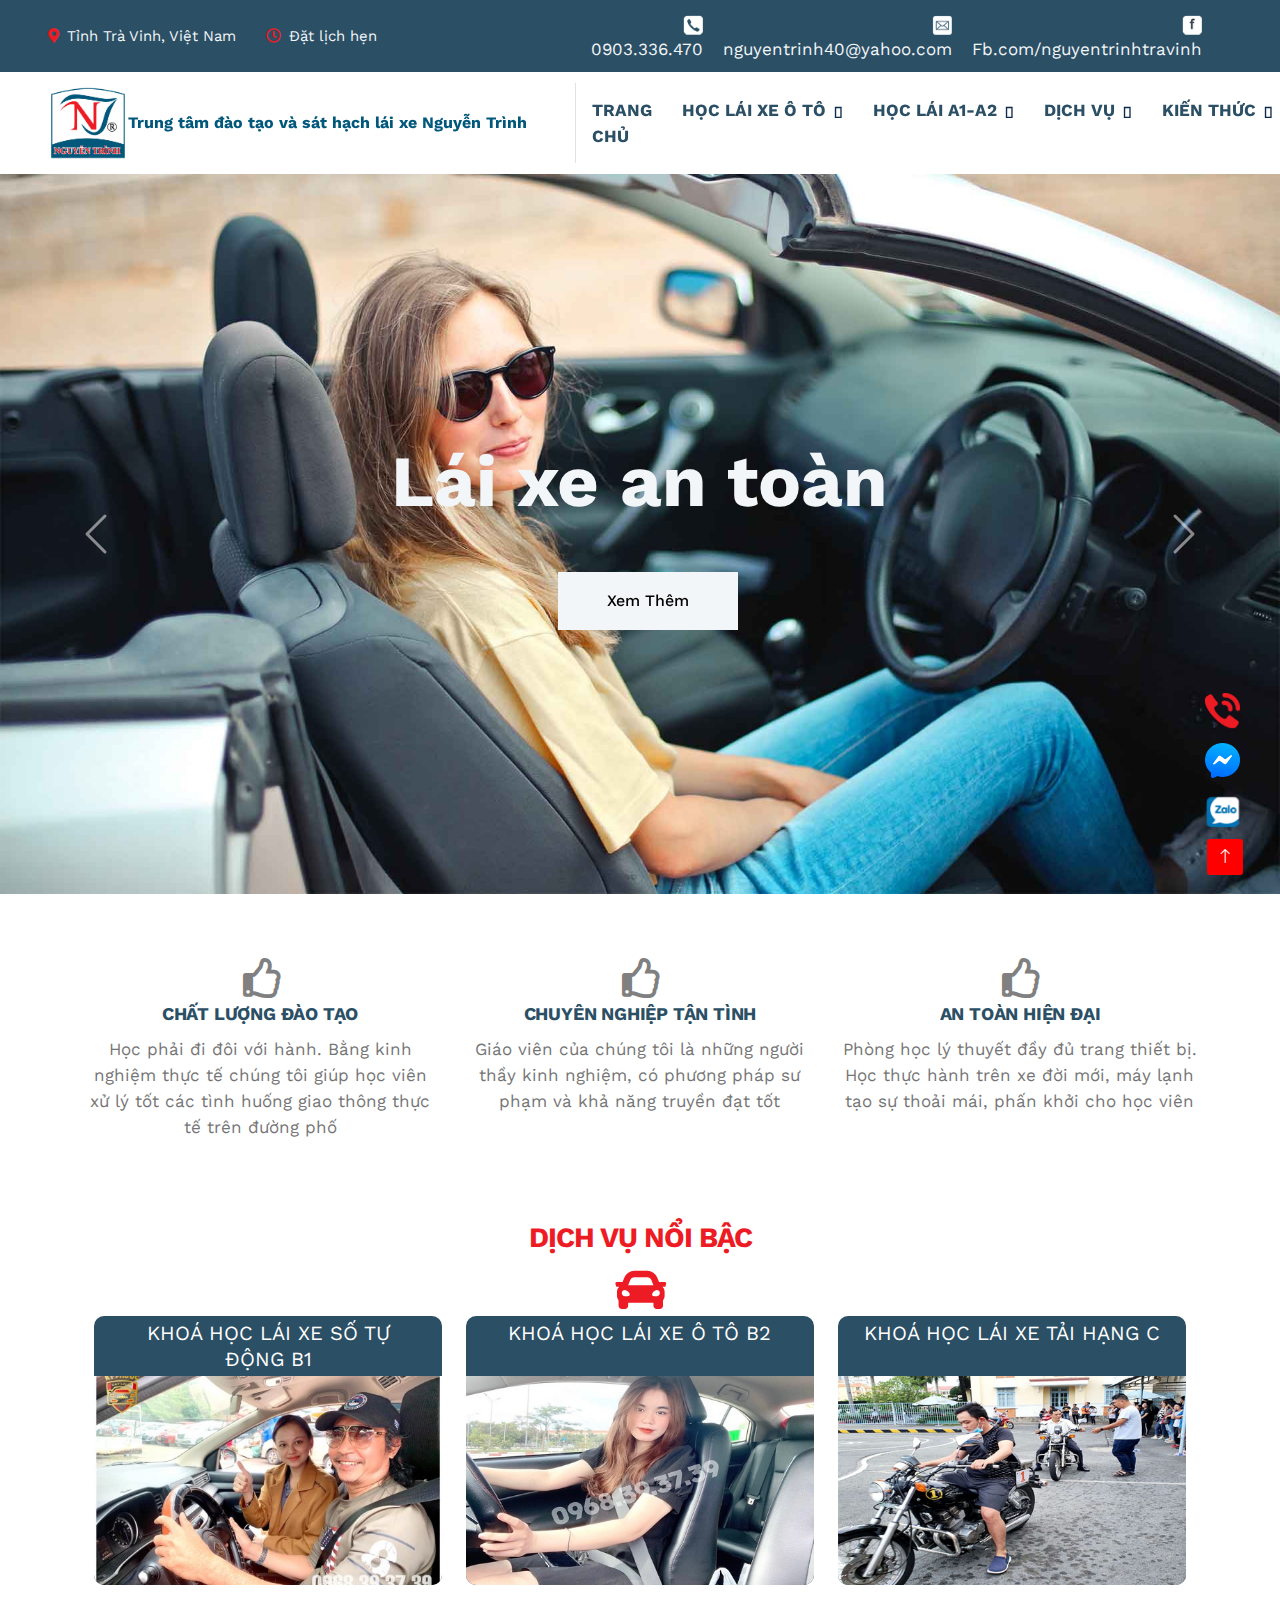
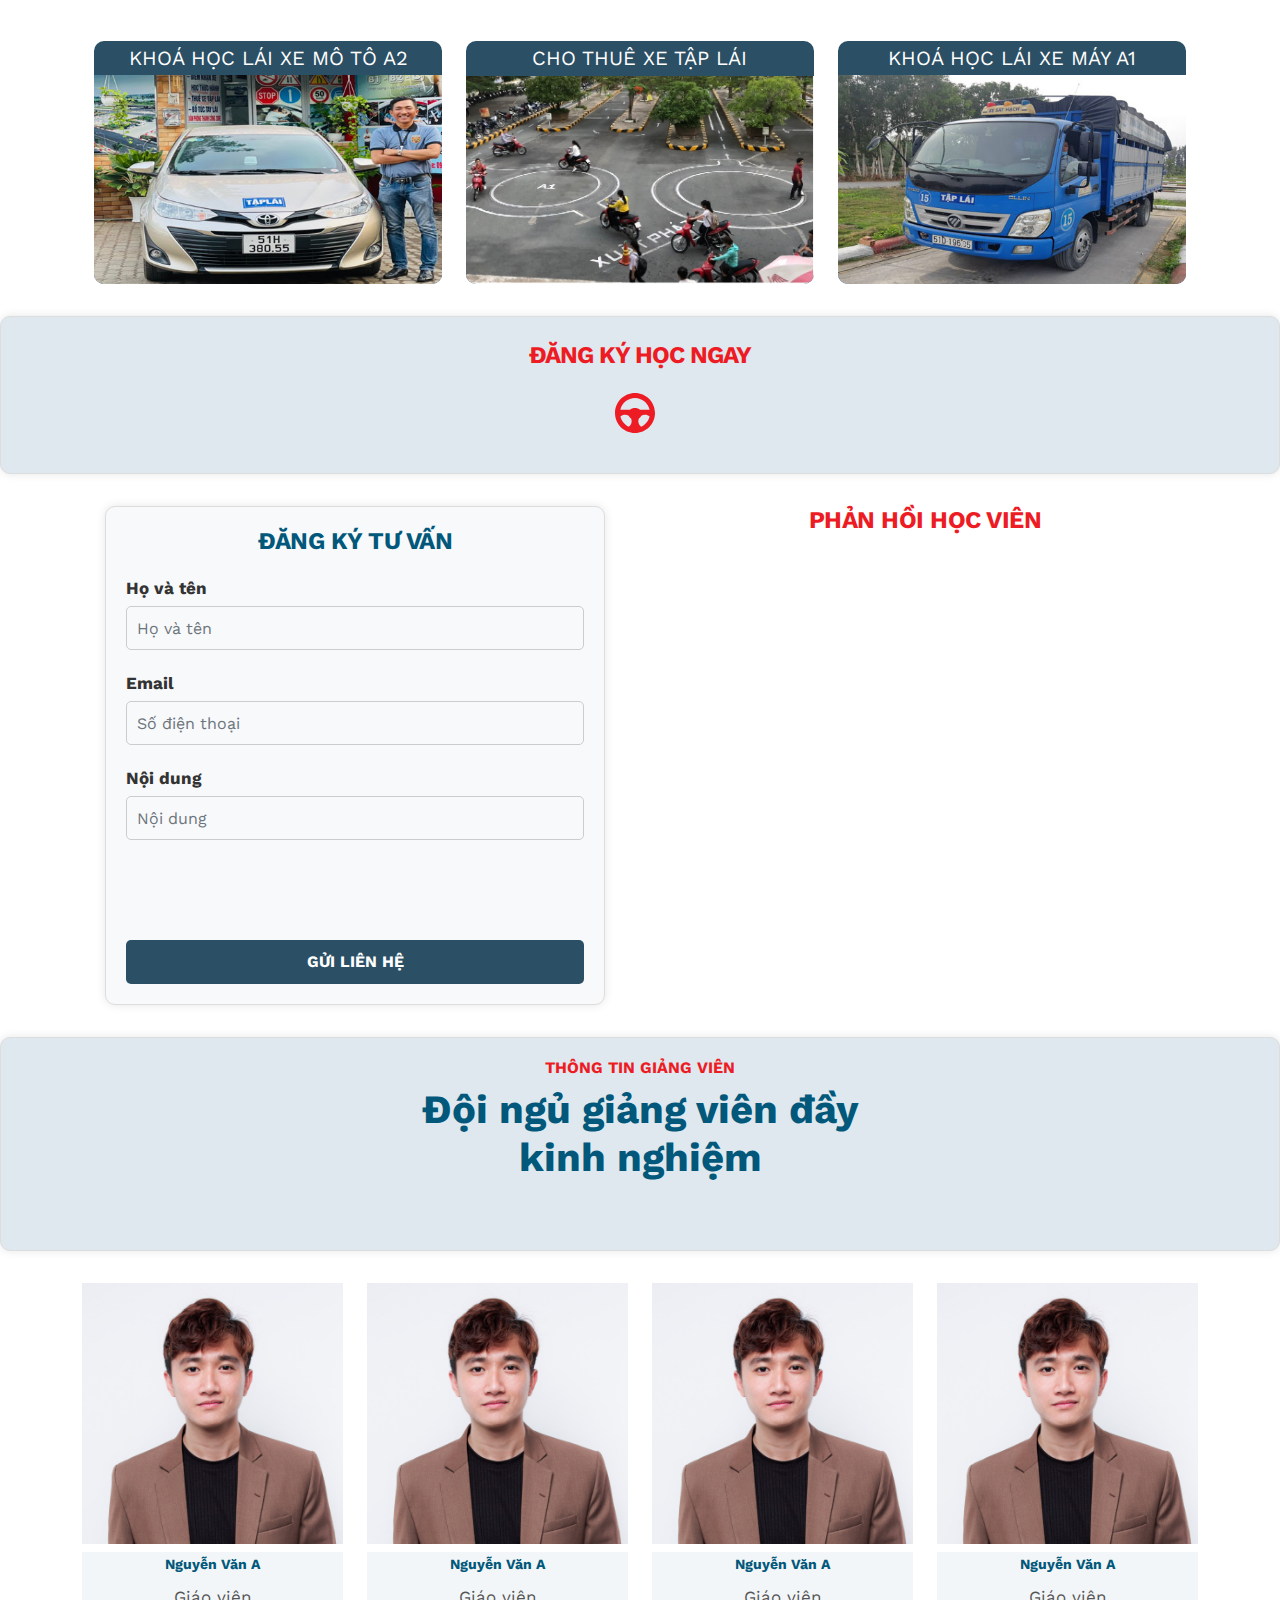
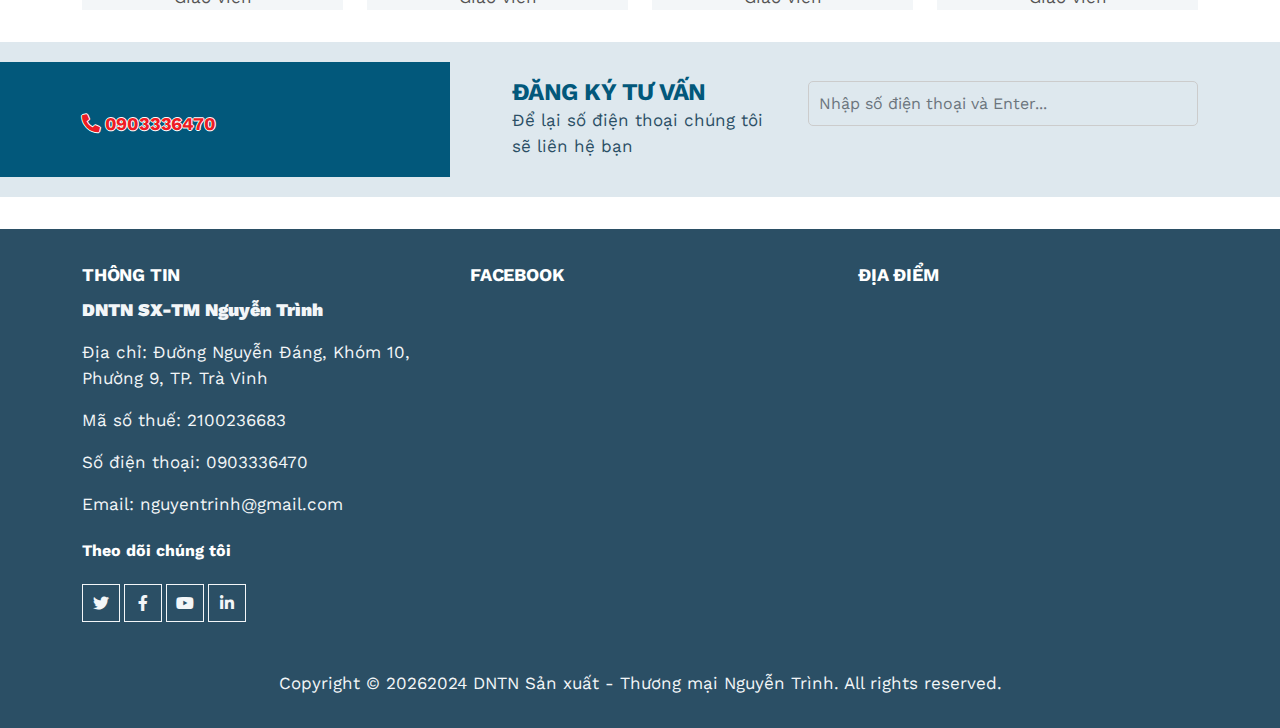
==== index.html @ 65c205af "feat: add kienthuc and thue xe" ====
<!DOCTYPE html>
<html lang="en">

<head>
    <meta charset="utf-8">
    <title>Dạy lái xe - Nguyễn Trình</title>
    <meta content="width=device-width, initial-scale=1.0" name="viewport">
    <meta content="" name="keywords">
    <meta content="" name="description">
    <link rel="preconnect" href="https://fonts.googleapis.com">
    <link rel="preconnect" href="https://fonts.gstatic.com" crossorigin>
    <link href="https://fonts.googleapis.com/css2?family=Work+Sans:wght@400;500;600;700&display=swap" rel="stylesheet">
    <link href="https://cdnjs.cloudflare.com/ajax/libs/font-awesome/5.10.0/css/all.min.css" rel="stylesheet">
    <link href="https://cdn.jsdelivr.net/npm/bootstrap-icons@1.4.1/font/bootstrap-icons.css" rel="stylesheet">
    <link href="lib/animate/animate.min.css" rel="stylesheet">
    <link href="lib/owlcarousel/assets/owl.carousel.min.css" rel="stylesheet">
    <link href="css/bootstrap.min.css" rel="stylesheet">
    <link href="css/style.css" rel="stylesheet">
    <link href="css/custom.css" rel="stylesheet">
    <link href="css/common.css" rel="stylesheet">
    <link href="css/common.scss" rel="stylesheet">
    <link href="css/main.scss" rel="stylesheet">
    <link href="css/theme.css" rel="stylesheet">
    <link href="css/typography.scss" rel="stylesheet">
</head>

<body>

    <div id="spinner"
        class="show bg-white position-fixed translate-middle w-100 vh-100 top-50 start-50 d-flex align-items-center justify-content-center">
        <div class="spinner-grow text-primary" role="status"></div>
    </div>
    <div class="container-fluid bg-dark text-light p-0">
        <div class="row gx-0 d-none d-lg-flex">
            <div class="col-lg-5 px-5 text-start">
                <div class="h-100 d-inline-flex align-items-center me-4">
                    <small class="fa fa-map-marker-alt text-primary me-2"></small>
                    <small>Tỉnh Trà Vinh, Việt Nam</small>
                </div>
                <div class="h-100 d-inline-flex align-items-center">
                    <small class="far fa-clock text-primary me-2"></small>
                    <small>Đặt lịch hẹn</small>
                </div>
            </div>
            <div class="col-lg-7 px-5 text-end">
                <div class="h-100 d-inline-flex align-items-center me-4">
                    <li class="icon-link">
                        <a href="tel:0903336470">
                            <img src="/img/icon/icon-call.png"> 0903.336.470</a>
                    </li>
                    <li class="icon-link">
                        <a href="tel:0903336470">
                            <img src="/img/icon/icon-email.png"> nguyentrinh40@yahoo.com </a>
                    </li>
                    <li class="icon-link">
                        <a href="tel:0903336470">
                            <img src="/img/icon/icon-face.png"> Fb.com/nguyentrinhtravinh</a>
                    </li>
                </div>
            </div>
        </div>
    </div>

    <nav class="navbar navbar-expand-lg bg-white navbar-light sticky-top p-0">
        <a href="index.html" class="navbar-brand d-flex align-items-center border-end px-4 px-lg-5">
            <img src="img/logo_nguyentrinh.png" alt="" style="width: 80px;">
            <h6 class="m-0">Trung tâm đào tạo và sát hạch lái xe Nguyễn Trình</h6>
        </a>

        <button type="button" class="navbar-toggler me-4" data-bs-toggle="collapse" data-bs-target="#navbarCollapse">
            <span class="navbar-toggler-icon"></span>
        </button>
        <div class="collapse navbar-collapse" id="navbarCollapse">
            <div class="navbar-nav ms-auto p-4 p-lg-0">
                <a href="index.html" class="nav-item nav-link active"><strong style="color: #2b4f65">Trang
                        chủ</strong></a>
                <div class="nav-item dropdown">
                    <a href="#" class="nav-link dropdown-toggle" role="button" data-bs-toggle="dropdown"
                        aria-expanded="false"><strong style="color: #2b4f65">Học lái xe ô tô</strong></a>
                    <div class="dropdown-menu bg-light m-0">
                        <a href="page/B1.html" class="dropdown-item"><strong style="color: #2b4f65">Học lái xe số tự động
                                B1</strong></a>
                        <a href="page/B1.html" class="dropdown-item"><strong style="color: #2b4f65">Học lái xe số sàn
                                B2</strong></a>
                        <a href="page/B1.html" class="dropdown-item"><strong style="color: #2b4f65">Học lái xe tải hạng
                                C</strong></a>
                    </div>
                </div>
                <div class="nav-item dropdown">
                    <a href="#" class="nav-link dropdown-toggle" role="button" data-bs-toggle="dropdown"
                        aria-expanded="false"><strong style="color: #2b4f65">Học lái A1-A2</strong></a>
                    <div class="dropdown-menu bg-light m-0">
                        <a href="page/B1.html" class="dropdown-item"><strong style="color: #2b4f65">Học lái xe máy A1</strong></a>
                        <a href="page/B1.html" class="dropdown-item"><strong style="color: #2b4f65">Học lái xe mô tô
                                A2</strong></a>
                    </div>
                </div>
                <div class="nav-item dropdown">
                    <a href="#" class="nav-link dropdown-toggle" role="button" data-bs-toggle="dropdown"
                        aria-expanded="false"><strong style="color: #2b4f65">Dịch vụ</strong></a>
                    <div class="dropdown-menu bg-light m-0">
                        <a href="page/thuexe.html" class="dropdown-item"><strong style="color: #2b4f65">Thuê xe tập lái</strong></a>
                        <a href="page/thuexe.html" class="dropdown-item"><strong style="color: #2b4f65">Bổ túc tay lái thực
                                tiển</strong></a>
                    </div>
                </div>
                <div class="nav-item dropdown">
                    <a href="#" class="nav-link dropdown-toggle" role="button" data-bs-toggle="dropdown"
                        aria-expanded="false"><strong style="color: #2b4f65">Kiến thức</strong></a>
                    <div class="dropdown-menu bg-light m-0">
                        <a href="page/kienthuc.html" class="dropdown-item"><strong style="color: #2b4f65">Kiến thức lái xe
                                máy</strong></a>
                        <a href="page/kienthuc.html" class="dropdown-item"><strong style="color: #2b4f65">Kiến thức lái ô tô</strong></a>
                    </div>
                </div>
                <a href="contact.html" class="nav-item nav-link"><strong style="color: #2b4f65">Liên hệ</strong></a>
            </div>
        </div>
    </nav>


    <div class="container-fluid p-0 wow fadeIn" data-wow-delay="0.1s">
        <div id="header-carousel" class="carousel slide" data-bs-ride="carousel">
            <div class="carousel-inner">
                <div class="carousel-item active">
                    <img class="w-100" src="img/carousel-1.jpg" alt="Image">
                    <div class="carousel-caption">
                        <div class="container">
                            <div class="row justify-content-center">
                                <div class="col-lg-7">
                                    <h1 class="display-2 text-light mb-5 animated slideInDown">Lái xe an toàn</h1>

                                    <a href="" class="btn btn-light py-sm-3 px-sm-5 ms-3">Xem Thêm</a>
                                </div>
                            </div>
                        </div>
                    </div>
                </div>
                <div class="carousel-item">
                    <img class="w-100" src="img/carousel-2.jpg" alt="Image">
                    <div class="carousel-caption">
                        <div class="container">
                            <div class="row justify-content-center">
                                <div class="col-lg-7">
                                    <h1 class="display-2 text-light mb-5 animated slideInDown">Tự tin học lái
                                    </h1>

                                    <a href="" class="btn btn-light py-sm-3 px-sm-5 ms-3">Xem Thêm</a>
                                </div>
                            </div>
                        </div>
                    </div>
                </div>
            </div>
            <button class="carousel-control-prev" type="button" data-bs-target="#header-carousel" data-bs-slide="prev">
                <span class="carousel-control-prev-icon" aria-hidden="true"></span>
                <span class="visually-hidden">Lùi</span>
            </button>
            <button class="carousel-control-next" type="button" data-bs-target="#header-carousel" data-bs-slide="next">
                <span class="carousel-control-next-icon" aria-hidden="true"></span>
                <span class="visually-hidden">Tiến</span>
            </button>
        </div>
    </div>

    <!-- Thông điệp -->
    <div class="container-xxl my-6 py-6 pb-0">
        <div class="container-xxl">
            <div class="container">
                <div class="row g-4 justify-content-center">
                    <div class="col-lg-4 col-md-6 wow fadeInUp" data-wow-delay="0.1s">
                        <div class="d-flex flex-column bg-white border-0 overflow-hidden h-100">
                            <div class="text-center p-4 pt-0">
                                <i aria-hidden="true" class="far fa-thumbs-up thumbs-up-icon"></i>
                                <h4 class="text-dark">CHẤT LƯỢNG ĐÀO TẠO </h4>
                                <p class="text-secondary">Học phải đi đôi với hành. Bằng kinh nghiệm thực tế chúng tôi
                                    giúp học viên xử lý tốt các tình huống giao thông thực tế trên đường phố</p>
                            </div>
                        </div>
                    </div>
                    <div class="col-lg-4 col-md-6 wow fadeInUp" data-wow-delay="0.3s">
                        <div class="d-flex flex-column bg-white border-0 overflow-hidden h-100">
                            <div class="text-center p-4 pt-0">
                                <i aria-hidden="true" class="far fa-thumbs-up thumbs-up-icon"></i>
                                <h4 class="text-dark">CHUYÊN NGHIỆP TẬN TÌNH </h4>
                                <p class="text-secondary">Giáo viên của chúng tôi là những người thầy kinh nghiệm, có
                                    phương pháp sư phạm và khả năng truyền đạt tốt</p>
                            </div>
                        </div>
                    </div>
                    <div class="col-lg-4 col-md-6 wow fadeInUp" data-wow-delay="0.5s">
                        <div class="d-flex flex-column bg-white border-0 overflow-hidden h-100">
                            <div class="text-center p-4 pt-0">
                                <i aria-hidden="true" class="far fa-thumbs-up thumbs-up-icon"></i>
                                <h4 class="text-dark">AN TOÀN HIỆN ĐẠI </h4>
                                <p class="text-secondary">Phòng học lý thuyết đầy đủ trang thiết bị. Học thực hành trên
                                    xe đời mới, máy lạnh tạo sự thoải mái, phấn khởi cho học viên</p>
                            </div>
                        </div>
                    </div>
                </div>
            </div>
        </div>
    </div>
    <!-- Courses Start -->
    <div class="container-xxl my-6 py-6 pb-0">
        <div class="container-xl">
            <div class="container">
                <div class="text-center mx-auto mb-4 wow fadeInUp" data-wow-delay="0.1s" style="max-width: 500px;">
                    <h2 class="text-primary text-uppercase mb-4">Dịch Vụ Nổi Bậc</h2>
                    <i class="fas fa-car fa-3x" style="color:#ed1c24;"></i>
                </div>

                <div class="row g-4 justify-content-center">
                    <div class="col-lg-4 col-md-6 wow fadeInUp" data-wow-delay="0.1s">
                        <div class="courses-item d-flex flex-column bg-white overflow-hidden h-100">
                            <div class="text-center p-4 pt-0">
                                <div class="d-inline-block  text-white fs-5 py-1 px-4 mb-4">KHOÁ HỌC LÁI XE SỐ
                                    TỰ
                                    ĐỘNG
                                    B1
                                </div>
                            </div>
                            <div class="position-relative mt-auto">
                                <img class="img-fluid" src="img/about-1.jpg" alt="">
                                <div class="courses-overlay">
                                    <a class="btn btn-outline-primary border-2" href="page/B1.html">Xem thêm</a>
                                </div>
                            </div>
                        </div>
                    </div>
                    <div class="col-lg-4 col-md-6 wow fadeInUp" data-wow-delay="0.3s">
                        <div class="courses-item d-flex flex-column bg-white overflow-hidden h-100">
                            <div class="text-center p-4 pt-0">
                                <div class="d-inline-block  text-white fs-5 py-1 px-4 mb-4">KHOÁ HỌC LÁI XE Ô TÔ
                                    B2
                                </div>
                            </div>
                            <div class="position-relative mt-auto">
                                <img class="img-fluid" src="img/about-4.jpg" alt="">
                                <div class="courses-overlay">
                                    <a class="btn btn-outline-primary border-2" href="page/B1.html">Xem thêm</a>
                                </div>
                            </div>
                        </div>
                    </div>
                    <div class="col-lg-4 col-md-6 wow fadeInUp" data-wow-delay="0.5s">
                        <div class="courses-item d-flex flex-column bg-white overflow-hidden h-100">
                            <div class="text-center p-4 pt-0">
                                <div class="d-inline-block  text-white fs-5 py-1 px-4 mb-4">KHOÁ HỌC LÁI XE TẢI
                                    HẠNG
                                    C
                                </div>
                            </div>
                            <div class="position-relative mt-auto">
                                <img class="img-fluid" src="img/about-6.jpg" alt="">
                                <div class="courses-overlay">
                                    <a class="btn btn-outline-primary border-2" href="page/B1.html">Xem thêm</a>
                                </div>
                            </div>
                        </div>
                    </div>
                    <div class="col-lg-4 col-md-6 wow fadeInUp" data-wow-delay="0.5s">
                        <div class="courses-item d-flex flex-column bg-white overflow-hidden h-100">
                            <div class="text-center p-4 pt-0">
                                <div class="d-inline-block  text-white fs-5 py-1 px-4 mb-4">KHOÁ HỌC LÁI XE MÔ
                                    TÔ A2
                                </div>
                            </div>
                            <div class="position-relative mt-auto">
                                <img class="img-fluid" src="img/about-7.jpg" alt="">
                                <div class="courses-overlay">
                                    <a class="btn btn-outline-primary border-2" href="page/B1.html">Xem thêm</a>
                                </div>
                            </div>
                        </div>
                    </div>
                    <div class="col-lg-4 col-md-6 wow fadeInUp" data-wow-delay="0.5s">
                        <div class="courses-item d-flex flex-column bg-white overflow-hidden h-100">
                            <div class="text-center p-4 pt-0">
                                <div class="d-inline-block  text-white fs-5 py-1 px-4 mb-4">CHO THUÊ XE TẬP LÁI
                                </div>
                            </div>
                            <div class="position-relative mt-auto">
                                <img class="img-fluid" src="img/about-8.jpg" alt="">
                                <div class="courses-overlay">
                                    <a class="btn btn-outline-primary border-2" href="page/B1.html">Xem thêm</a>
                                </div>
                            </div>
                        </div>
                    </div>
                    <div class="col-lg-4 col-md-6 wow fadeInUp" data-wow-delay="0.5s">
                        <div class="courses-item d-flex flex-column bg-white overflow-hidden h-100">
                            <div class="text-center p-4 pt-0">
                                <div class="d-inline-block  text-white fs-5 py-1 px-4 mb-4">KHOÁ HỌC LÁI XE MÁY
                                    A1
                                </div>
                            </div>
                            <div class="position-relative mt-auto">
                                <img class="img-fluid" src="img/about-5.jpg" alt="">
                                <div class="courses-overlay">
                                    <a class="btn btn-outline-primary border-2" href="page/B1.html">Xem thêm</a>
                                </div>
                            </div>
                        </div>
                    </div>
                </div>
            </div>
        </div>
    </div>
    <!-- Courses End -->



    <div class="elementor-column-wrap elementor-element-populated">
        <div class="elementor-widget-wrap">
            <div class="elementor-element elementor-element-f3cfecc elementor-widget elementor-widget-spacer"
                data-id="f3cfecc" data-element_type="widget" data-widget_type="spacer.default">
                <div class="elementor-widget-container">
                    <div class="elementor-spacer">
                        <div class="elementor-spacer-inner"></div>
                    </div>
                </div>
            </div>
            <div class="elementor-element elementor-element-42c0ca7 elementor-widget elementor-widget-heading"
                data-id="42c0ca7" data-element_type="widget" data-widget_type="heading.default">
                <div class="elementor-widget-container">
                    <h2 class="elementor-heading-title elementor-size-default">Đăng ký học ngay</h2>
                </div>
            </div>
            <div class="elementor-element elementor-element-fd1212c elementor-widget-divider--view-line_icon elementor-widget-divider--separator-type-pattern elementor-view-default elementor-widget-divider--element-align-center elementor-widget elementor-widget-divider"
                data-id="fd1212c" data-element_type="widget" data-widget_type="divider.default">
                <div class="elementor-widget-container">
                    <div class="elementor-divider"
                        style="--divider-pattern-url: url(&quot;data:image/svg+xml,%3Csvg xmlns='http://www.w3.org/2000/svg' preserveAspectRatio='none' overflow='visible' height='100%' viewBox='0 0 24 24' fill='none' stroke='black' stroke-width='1' stroke-linecap='square' stroke-miterlimit='10'%3E%3Cpolyline points='0,18 12,6 24,18 '/%3E%3C/svg%3E&quot;);">
                        <span class="elementor-divider-separator">
                            <div class="elementor-icon elementor-divider__element">
                                <!--?xml version="1.0" encoding="iso-8859-1"?-->
                                <!-- Generator: Adobe Illustrator 19.0.0, SVG Export Plug-In . SVG Version: 6.00 Build 0)  -->
                                <svg version="1.1" id="Capa_1" xmlns="http://www.w3.org/2000/svg"
                                    xmlns:xlink="http://www.w3.org/1999/xlink" x="0px" y="0px" viewBox="0 0 512 512"
                                    style="enable-background:new 0 0 512 512;" xml:space="preserve">
                                    <g>
                                        <g>
                                            <path d="M256,0C114.844,0,0,114.844,0,256s114.844,256,256,256s256-114.844,256-256S397.156,0,256,0z M178.052,431.521
c-54.656-24.271-94.781-72.406-108.729-130.427c28.427-27.323,74.073-31,106.313-9.24c5.708,13.969,16.156,26.219,29.865,35.031
c5.198,11.219,7.833,23.24,7.833,35.781C213.333,390.073,200.24,415.427,178.052,431.521z M191.26,213.323l-122.677,0.01
C87.875,126.896,166.323,63.177,256,63.177c88.885,0,167.198,63.74,187.115,150.198H320.792C305.052,199.74,281.729,192,256,192
C230.292,192,207,199.719,191.26,213.323z M333.948,431.521c-22.188-16.094-35.281-41.448-35.281-68.854
c0-12.552,2.635-24.583,7.854-35.792c13.688-8.813,24.125-21.063,29.833-35.01c32.188-21.76,77.865-18.104,106.323,9.229
C428.729,359.115,388.604,407.25,333.948,431.521z"></path>
                                        </g>
                                    </g>
                                    <g>
                                    </g>
                                    <g>
                                    </g>
                                    <g>
                                    </g>
                                    <g>
                                    </g>
                                    <g>
                                    </g>
                                    <g>
                                    </g>
                                    <g>
                                    </g>
                                    <g>
                                    </g>
                                    <g>
                                    </g>
                                    <g>
                                    </g>
                                    <g>
                                    </g>
                                    <g>
                                    </g>
                                    <g>
                                    </g>
                                    <g>
                                    </g>
                                    <g>
                                    </g>
                                </svg>
                            </div>
                        </span>
                    </div>
                </div>
            </div>
            <div class="elementor-element elementor-element-7836b3f elementor-widget elementor-widget-spacer"
                data-id="7836b3f" data-element_type="widget" data-widget_type="spacer.default">
                <div class="elementor-widget-container">
                    <div class="elementor-spacer">
                        <div class="elementor-spacer-inner"></div>
                    </div>
                </div>
            </div>
        </div>
    </div>

    <!-- Form liên hệ -->
    <div class="container-xxl py-6">
        <div class="container">
            <div class="row">
                <div class="col-md-6">
                    <div class="contact-form-box">
                        <h3 style="text-align: center;">ĐĂNG KÝ TƯ VẤN</h3>
                        <form id="contact-form" action="" method="post" role="form">
                            <div class="error-container"></div>
                            <label for="email">Họ và tên</label>
                            <div class="form-group">
                                <input class="form-control" name="name" id="name" placeholder="Họ và tên" type="text"
                                    required="">
                            </div>
                            <label for="email">Email</label>
                            <div class="form-group">
                                <input class="form-control" name="phone" id="phone" placeholder="Số điện thoại"
                                    type="tel" required="">
                            </div>

                            <div class="form-group">
                                <label for="email">Nội dung</label>
                                <input class="form-control" name="" id="" placeholder="Nội dung" type="text">
                            </div>

                            <!-- Thêm checkbox I'm not a robot -->
                            <div class="form-group form-check">
                                <div id="cf7sr-65f84270ccaee" class="cf7sr-g-recaptcha"
                                    data-sitekey="6LffHkkfAAAAAI8cHw5lbLhcw3ZLnFEaIpbSMJic">
                                    <div style="width: 304px; height: 78px;">
                                        <div><iframe title="reCAPTCHA" width="304" height="78" role="presentation"
                                                name="a-9m6kiqtqlu0p" frameborder="0" scrolling="no"
                                                sandbox="allow-forms allow-popups allow-same-origin allow-scripts allow-top-navigation allow-modals allow-popups-to-escape-sandbox allow-storage-access-by-user-activation"
                                                src="https://www.google.com/recaptcha/api2/anchor?ar=1&amp;k=6LffHkkfAAAAAI8cHw5lbLhcw3ZLnFEaIpbSMJic&amp;co=aHR0cHM6Ly90cnVvbmdkYXlsYWl4ZS52bjo0NDM.&amp;hl=en&amp;v=YurWEBlMIwR4EqFPncmQTkxQ&amp;size=normal&amp;cb=n072qdwiqsn2"></iframe>
                                        </div><textarea id="g-recaptcha-response" name="g-recaptcha-response"
                                            class="g-recaptcha-response"
                                            style="width: 250px; height: 40px; border: 1px solid rgb(193, 193, 193); margin: 10px 25px; padding: 0px; resize: none; display: none;"></textarea>
                                    </div><iframe style="display: none;"></iframe>
                                </div>
                            </div>

                            <!-- Button liên hệ nằm ở giữa -->
                            <div class="text-center">
                                <button class="btn btn-primary solid blank" type="submit">Gửi liên hệ</button>
                            </div>
                        </form>
                    </div>
                </div>
                <div class="col-md-6">
                    <div class="text-center mx-auto mb-5 wow fadeInUp" data-wow-delay="0.1s" style="max-width: 500px;">
                        <h3 class="text-primary text-uppercase mb-2">PHẢN HỒI HỌC VIÊN</h3>
                    </div>
                </div>
            </div>
        </div>
    </div>
    <!--End Form liên hệ -->
    <!-- Features Start -->
    <!-- <div class="container-xxl py-6">
        <div class="container">
            <div class="row g-5">
                <div class="col-lg-6 wow fadeInUp" data-wow-delay="0.1s">
                    <h1 class="display-6 mb-4">Cơ Sở Đào Tạo Lái Xe Tốt Nhất Tại Trà Vinh</h1>
                    <p class="mb-5">Chúng tôi tự hào là cở sở dạy lái xe tốt nhất tại Trà Vinh. Học viên là sự
                        ưu
                        tiên
                        hàng đầu của chúng tôi.
                    <div class="row gy-5 gx-4">
                        <div class="col-sm-6 wow fadeIn" data-wow-delay="0.1s">
                            <div class="d-flex align-items-center mb-3">
                                <div class="flex-shrink-0 btn-square bg-primary me-3">
                                    <i class="fa fa-check text-white"></i>
                                </div>
                                <h5 class="mb-0">Cấp phép đầy đủ</h5>
                            </div>
                            <span>Chúng tôi tự hào là cở sở dạy lái xe tốt nhất tại Trà Vinh.</span>
                        </div>
                        <div class="col-sm-6 wow fadeIn" data-wow-delay="0.2s">
                            <div class="d-flex align-items-center mb-3">
                                <div class="flex-shrink-0 btn-square bg-primary me-3">
                                    <i class="fa fa-check text-white"></i>
                                </div>
                                <h5 class="mb-0">Đào tạo chuyên nghiệp</h5>
                            </div>
                            <span>Chúng tôi tự hào là cở sở dạy lái xe tốt nhất tại Trà Vinh.</span>
                        </div>
                        <div class="col-sm-6 wow fadeIn" data-wow-delay="0.3s">
                            <div class="d-flex align-items-center mb-3">
                                <div class="flex-shrink-0 btn-square bg-primary me-3">
                                    <i class="fa fa-check text-white"></i>
                                </div>
                                <h5 class="mb-0">Học phí phải chăng</h5>
                            </div>
                            <span>Chúng tôi tự hào là cở sở dạy lái xe tốt nhất tại Trà Vinh.</span>
                        </div>
                        <div class="col-sm-6 wow fadeIn" data-wow-delay="0.4s">
                            <div class="d-flex align-items-center mb-3">
                                <div class="flex-shrink-0 btn-square bg-primary me-3">
                                    <i class="fa fa-check text-white"></i>
                                </div>
                                <h5 class="mb-0">Giảng viên tốt nhất</h5>
                            </div>
                            <span>Chúng tôi tự hào là cở sở dạy lái xe tốt nhất tại Trà Vinh.</span>
                        </div>
                    </div>
                </div>
                <div class="col-lg-6 wow fadeInUp" data-wow-delay="0.5s">
                    <div class="position-relative overflow-hidden pe-5 pt-5 h-100" style="min-height: 400px;">
                        <img class="position-absolute w-100 h-100" src="img/about-3.jpg" alt=""
                            style="object-fit: cover;">
                        <img class="position-absolute top-0 end-0 bg-white ps-3 pb-3" src="img/about-2.jpg" alt=""
                            style="width: 200px; height: 200px">
                    </div>
                </div>
            </div>
        </div>
    </div> -->
    <!-- Features End -->

    <div class="elementor-column-wrap elementor-element-populated">
        <div class="elementor-widget-wrap">
            <div class="elementor-element elementor-element-f3cfecc elementor-widget elementor-widget-spacer"
                data-id="f3cfecc" data-element_type="widget" data-widget_type="spacer.default">
                <div class="elementor-widget-container">
                    <div class="elementor-spacer">
                        <div class="elementor-spacer-inner"></div>
                    </div>
                </div>
            </div>
            <div class="elementor-element elementor-element-42c0ca7 elementor-widget elementor-widget-heading"
                data-id="42c0ca7" data-element_type="widget" data-widget_type="heading.default">
                <div class="text-center mx-auto mb-5 wow fadeInUp" data-wow-delay="0.1s" style="max-width: 500px;">
                    <h6 class="text-primary text-uppercase mb-2">Thông tin giảng viên</h6>
                    <h1 class="display-6 mb-4">Đội ngủ giảng viên đầy kinh nghiệm</h1>
                </div>
            </div>
        </div>
    </div>

    <!-- Team Start -->
    <div class="container-xxl py-6">
        <div class="container">
            <div class="row g-0 team-items">
                <div class="col-lg-3 col-md-6 wow fadeInUp" data-wow-delay="0.1s">
                    <div class="team-item position-relative">
                        <div class="position-relative">
                            <img class="img-fluid" src="img/avartar1.jpg" alt="">
                            <div class="team-social text-center">
                                <a class="btn btn-square btn-outline-primary border-2 m-1" href=""><i
                                        class="fab fa-facebook-f"></i></a>
                                <a class="btn btn-square btn-outline-primary border-2 m-1" href=""><i
                                        class="fab fa-twitter"></i></a>
                                <a class="btn btn-square btn-outline-primary border-2 m-1" href=""><i
                                        class="fab fa-instagram"></i></a>
                            </div>
                        </div>
                        <div class="bg-light text-center p-4">
                            <h5 class="mt-2">Nguyễn Văn A</h5>
                            <span>Giáo viên</span>
                        </div>
                    </div>
                </div>
                <div class="col-lg-3 col-md-6 wow fadeInUp" data-wow-delay="0.3s">
                    <div class="team-item position-relative">
                        <div class="position-relative">
                            <img class="img-fluid" src="img/avartar1.jpg" alt="">
                            <div class="team-social text-center">
                                <a class="btn btn-square btn-outline-primary border-2 m-1" href=""><i
                                        class="fab fa-facebook-f"></i></a>
                                <a class="btn btn-square btn-outline-primary border-2 m-1" href=""><i
                                        class="fab fa-twitter"></i></a>
                                <a class="btn btn-square btn-outline-primary border-2 m-1" href=""><i
                                        class="fab fa-instagram"></i></a>
                            </div>
                        </div>
                        <div class="bg-light text-center p-4">
                            <h5 class="mt-2">Nguyễn Văn A</h5>
                            <span>Giáo viên</span>
                        </div>
                    </div>
                </div>
                <div class="col-lg-3 col-md-6 wow fadeInUp" data-wow-delay="0.5s">
                    <div class="team-item position-relative">
                        <div class="position-relative">
                            <img class="img-fluid" src="img/avartar1.jpg" alt="">
                            <div class="team-social text-center">
                                <a class="btn btn-square btn-outline-primary border-2 m-1" href=""><i
                                        class="fab fa-facebook-f"></i></a>
                                <a class="btn btn-square btn-outline-primary border-2 m-1" href=""><i
                                        class="fab fa-twitter"></i></a>
                                <a class="btn btn-square btn-outline-primary border-2 m-1" href=""><i
                                        class="fab fa-instagram"></i></a>
                            </div>
                        </div>
                        <div class="bg-light text-center p-4">
                            <h5 class="mt-2">Nguyễn Văn A</h5>
                            <span>Giáo viên</span>
                        </div>
                    </div>
                </div>
                <div class="col-lg-3 col-md-6 wow fadeInUp" data-wow-delay="0.7s">
                    <div class="team-item position-relative">
                        <div class="position-relative">
                            <img class="img-fluid" src="img/avartar1.jpg" alt="">
                            <div class="team-social text-center">
                                <a class="btn btn-square btn-outline-primary border-2 m-1" href=""><i
                                        class="fab fa-facebook-f"></i></a>
                                <a class="btn btn-square btn-outline-primary border-2 m-1" href=""><i
                                        class="fab fa-twitter"></i></a>
                                <a class="btn btn-square btn-outline-primary border-2 m-1" href=""><i
                                        class="fab fa-instagram"></i></a>
                            </div>
                        </div>
                        <div class="bg-light text-center p-4">
                            <h5 class="mt-2">Nguyễn Văn A</h5>
                            <span>Giáo viên</span>
                        </div>
                    </div>
                </div>

            </div>

        </div>

    </div>
    <div class="subscribe-wrapper" style="background-color: #dee8ee; padding: 20px 0;">
        <div class="subscribe no-padding">
            <div class="container">
                <div class="row">
                    <div class="col-lg-4">
                        <div class="subscribe-call-to-action">
                            <h3>GỌI NGAY</h3>
                            <h4><i class="fas fa-phone-alt"></i> <a href="tel:0903336470">0903336470</a></h4>
                        </div>
                    </div>
                    <div class="col-lg-8">
                        <div class="ts-newsletter row align-items-center">
                            <div class="col-md-5 newsletter-introtext">
                                <h3 class="text-red mb-0">ĐĂNG KÝ TƯ VẤN</h3>
                                <p class="text-dark">Để lại số điện thoại chúng tôi sẽ liên hệ bạn</p>
                            </div>

                            <div class="col-md-7 newsletter-form">
                                <form action="" method="post">
                                    <div class="form-group">
                                        <input type="text" name="phone" id="newsletter-phone"
                                            class="form-control form-control-lg"
                                            placeholder="Nhập số điện thoại và Enter..." autocomplete="off">
                                    </div><br>
                                </form>
                            </div>
                        </div>
                    </div>
                </div>
            </div>
        </div>
    </div>

    <!-- Team End -->
    <!-- Footer Start -->
    <div class="container-fluid bg-dark text-light footer my-6 mb-0 py-6 wow fadeIn" data-wow-delay="0.1s">
        <div class="container">
            <div class="row g-5">
                <div class="col-lg-4 col-md-6">
                    <h4 class="text-white mb-4">Thông tin</h4>
                    <p class="big-title"><strong>DNTN SX-TM Nguyễn Trình</strong></p>
                    <p>Địa chỉ: Đường Nguyễn Đáng, Khóm 10, Phường 9, TP. Trà Vinh</p>
                    <p>Mã số thuế: 2100236683</p>
                    <p>Số điện thoại: 0903336470</p>
                    <p>Email: nguyentrinh@gmail.com</p>
                    <div class="footer-social">
                        <h6 class="text-white mt-4 mb-3">Theo dõi chúng tôi</h6>
                        <div class="d-flex pt-2">
                            <a class="btn btn-square btn-outline-light me-1" href=""><i class="fab fa-twitter"></i></a>
                            <a class="btn btn-square btn-outline-light me-1" href=""><i
                                    class="fab fa-facebook-f"></i></a>
                            <a class="btn btn-square btn-outline-light me-1" href=""><i class="fab fa-youtube"></i></a>
                            <a class="btn btn-square btn-outline-light me-0" href=""><i
                                    class="fab fa-linkedin-in"></i></a>
                        </div>
                    </div>
                </div>
                <div class="col-lg-4 col-md-6">
                    <h4 class="text-white mb-4">Facebook</h4>
                    <div id="fb-root" class=" fb_reset">
                        <div style="position: absolute; top: -10000px; width: 0px; height: 0px;">
                            <div></div>
                        </div>
                    </div>
                    <script async="" defer="" crossorigin="anonymous"
                        src="https://connect.facebook.net/vi_VN/sdk.js#xfbml=1&amp;version=v19.0"
                        nonce="L5mCPRLp"></script>
                    <div class="fb-page fb_iframe_widget"
                        data-href="https://www.facebook.com/profile.php?id=100094631493232" data-tabs="timeline"
                        data-width="" data-height="250" data-small-header="false" data-adapt-container-width="true"
                        data-hide-cover="false" data-show-facepile="true" fb-xfbml-state="rendered"
                        fb-iframe-plugin-query="adapt_container_width=true&amp;app_id=&amp;container_width=350&amp;height=250&amp;hide_cover=false&amp;href=https%3A%2F%2Fwww.facebook.com%2Fprofile.php%3Fid%3D100094631493232&amp;locale=vi_VN&amp;sdk=joey&amp;show_facepile=true&amp;small_header=false&amp;tabs=timeline&amp;width=">
                        <span style="vertical-align: bottom; width: 340px; height: 250px;"><iframe
                                name="ff82dcb91b9503c05" width="1000px" height="250px"
                                data-testid="fb:page Facebook Social Plugin" title="fb:page Facebook Social Plugin"
                                frameborder="0" allowtransparency="true" allowfullscreen="true" scrolling="no"
                                allow="encrypted-media"
                                src="https://www.facebook.com/v19.0/plugins/page.php?adapt_container_width=true&amp;app_id=&amp;channel=https%3A%2F%2Fstaticxx.facebook.com%2Fx%2Fconnect%2Fxd_arbiter%2F%3Fversion%3D46%23cb%3Df2411e67fb6cc573a%26domain%3Dnguyentrinh.com.vn%26is_canvas%3Dfalse%26origin%3Dhttps%253A%252F%252Fnguyentrinh.com.vn%252Ff720d6a712bd46658%26relation%3Dparent.parent&amp;container_width=350&amp;height=250&amp;hide_cover=false&amp;href=https%3A%2F%2Fwww.facebook.com%2Fprofile.php%3Fid%3D100094631493232&amp;locale=vi_VN&amp;sdk=joey&amp;show_facepile=true&amp;small_header=false&amp;tabs=timeline&amp;width="
                                style="border: none; visibility: visible; width: 340px; height: 250px;"
                                class=""></iframe></span>
                    </div>
                </div>
                <div class="col-lg-4 col-md-6">
                    <h4 class="text-white mb-4">Địa điểm</h4>
                    <div class="working-hours">
                        <iframe
                            src="https://www.google.com/maps/embed?pb=!1m18!1m12!1m3!1d245.63233749748625!2d106.3375597152774!3d9.924179611521206!2m3!1f0!2f0!3f0!3m2!1i1024!2i768!4f13.1!3m3!1m2!1s0x31a0175b80077a69%3A0x88e890ee0daf9887!2zQ-G7rWEgSMOgbmcgTmjDtG0gS8OtbmggLSBT4bqvdCBWbHhkIE5ndXnhu4VuIFRyw6xuaA!5e0!3m2!1svi!2s!4v1708161529516!5m2!1svi!2s"
                            width="100%" height="250" style="border:0;" allowfullscreen="" loading="lazy"
                            referrerpolicy="no-referrer-when-downgrade"></iframe>
                    </div>
                </div>
                <div class="container">
                    <div class="row align-items-center">
                        <div class="copyright-info text-center">
                            <span>Copyright ©
                                <script>
                                    document.write(new Date().getFullYear()) 
                                </script>2024
                            </span> DNTN Sản xuất - Thương mại Nguyễn Trình. All rights reserved.
                        </div>
                    </div>
                </div>
            </div>
        </div>
    </div>
    <!-- Footer End -->
    <div id="back-to-top" data-spy="affix" data-offset-top="10" class="back-to-top position-fixed"
        style="display: block;">
        <a href="#" class="btn btn-lg btn-primary btn-lg-square back-to-top"><i class="bi bi-arrow-up"></i></a>
    </div>

    <a id="zalo" target="_bank" href="https://zalo.me/0903336470">
        <img src="/img/zalo.png" width="35px" height="" style="padding-bottom: 2px">
    </a>
    <a id="messenger" target="_bank" href="https://www.facebook.com/messages/t/109789528842656">
        <img src="/img/messenger.png" width="35px" height="" style="padding-bottom: 2px">
    </a>
    <a id="call" href="tel:0903336470">
        <img class="trin-trin" src="/img/call.png" width="35px" height="" style="padding-bottom: 2px">
    </a>


    <script src="https://code.jquery.com/jquery-3.4.1.min.js"></script>
    <script src="https://cdn.jsdelivr.net/npm/bootstrap@5.0.0/dist/js/bootstrap.bundle.min.js"></script>
    <script src="lib/wow/wow.min.js"></script>
    <script src="lib/easing/easing.min.js"></script>
    <script src="lib/waypoints/waypoints.min.js"></script>
    <script src="lib/owlcarousel/owl.carousel.min.js"></script>
    <script src="js/main.js"></script>
</body>

</html>
---- css/style.css ----
/********** Template CSS **********/
:root {
    --primary: #ed1c24;
    --secondary: #757575;
    --light: #F3F6F8;
    --dark: #0C2B4B;
}

.py-6 {
    padding-top: 2rem;
    padding-bottom: 2rem;
}

.my-6 {
    margin-top: 2rem;
    margin-bottom: 2rem;
}

.back-to-top {
    position: fixed;
    display: none;
    right: 37px;
    bottom: 25px;
    z-index: 99;
}


/*** Spinner ***/
#spinner {
    opacity: 0;
    visibility: hidden;
    transition: opacity .5s ease-out, visibility 0s linear .5s;
    z-index: 99999;
}

#spinner.show {
    transition: opacity .5s ease-out, visibility 0s linear 0s;
    visibility: visible;
    opacity: 1;
}


/*** Button ***/
.btn {
    font-weight: 500;
    transition: .5s;
}

.btn.btn-primary,
.btn.btn-outline-primary:hover {
    color: #FFFFFF;
}

.btn-square {
    width: 38px;
    height: 38px;
}

.btn-sm-square {
    width: 32px;
    height: 32px;
}

.btn-lg-square {
    width: 38px;
    height: 38px;
}

.btn-square,
.btn-sm-square,
.btn-lg-square {
    padding: 0;
    display: flex;
    align-items: center;
    justify-content: center;
    font-weight: normal;
}


/*** Navbar ***/
.navbar.sticky-top {
    top: -100px;
    transition: .5s;
}

.navbar .navbar-brand,
.navbar a.btn {
    height: 80px
}

.navbar .navbar-nav .nav-link {
    margin-right: 30px;
    padding: 25px 0;
    color: var(--dark);
    font-weight: 500;
    text-transform: uppercase;
    outline: none;
}



.navbar .dropdown-toggle::after {
    border: none;
    content: "\f107";
    font-weight: 900;
    vertical-align: middle;
    margin-left: 8px;
}

@media (max-width: 991.98px) {
    .navbar .navbar-nav .nav-link  {
        margin-right: 0;
        padding: 10px 0;
    }

    .navbar .navbar-nav {
        border-top: 1px solid #EEEEEE;
    }
}

@media (min-width: 992px) {
    .navbar .nav-item .dropdown-menu {
        display: block;
        border: none;
        margin-top: 0;
        top: 150%;
        opacity: 0;
        visibility: hidden;
        transition: .5s;
    }

    .navbar .nav-item:hover .dropdown-menu {
        top: 100%;
        visibility: visible;
        transition: .5s;
        opacity: 1;
    }
}


/*** Header ***/
.carousel-caption {
    top: 0;
    left: 0;
    right: 0;
    bottom: 0;
    display: flex;
    align-items: center;
    justify-content: center;
    text-align: center;
    z-index: 1;
}

.carousel-control-prev,
.carousel-control-next {
    width: 15%;
}

.carousel-control-prev-icon,
.carousel-control-next-icon {
    width: 3rem;
    height: 3rem;
}

@media (max-width: 768px) {
    #header-carousel .carousel-item {
        position: relative;
        min-height: 450px;
    }
    
    #header-carousel .carousel-item img {
        position: absolute;
        width: 100%;
        height: 100%;
        object-fit: cover;
    }
}

.page-header {
    background: linear-gradient(rgba(0, 0, 0, .75), rgba(0, 0, 0, .75)), url(../img/carousel-1.jpg) center center no-repeat;
    background-size: cover;
}

.breadcrumb-item+.breadcrumb-item::before {
    color: #999999;
}


/*** Facts ***/
@media (min-width: 991.98px) {
    .facts {
        position: relative;
        margin-top: -75px;
        z-index: 1;
    }
}


/*** Courses ***/
.courses {
    min-height: 100vh;
    background: linear-gradient(rgba(255, 255, 255, .9), rgba(255, 255, 255, .9)), url(../img/carousel-1.jpg) center center no-repeat;
    background-attachment: fixed;
    background-size: cover;
}

.courses-item .courses-overlay {
    position: absolute;
    width: 100%;
    height: 0;
    top: 0;
    left: 0;
    display: flex;
    align-items: center;
    justify-content: center;
    background: rgba(0, 0, 0, .5);
    overflow: hidden;
    opacity: 0;
    transition: .5s;
}

.courses-item:hover .courses-overlay {
    height: 100%;
    opacity: 1;
}


/*** Team ***/
.team-items {
    margin: -.75rem;
}

.team-item {
    padding: .75rem;
}

.team-item::after {
    position: absolute;
    content: "";
    width: 100%;
    height: 0;
    top: 0;
    left: 0;
    background: #FFFFFF;
    transition: .5s;
    z-index: -1;
}

.team-item:hover::after {
    height: 100%;
    background: var(--primary);
}

.team-item .team-social {
    position: absolute;
    width: 100%;
    height: 0;
    top: 0;
    left: 0;
    display: flex;
    align-items: center;
    justify-content: center;
    background: rgba(0, 0, 0, .75);
    overflow: hidden;
    opacity: 0;
    transition: .5s;
}

.team-item:hover .team-social {
    height: 100%;
    opacity: 1;
}


/*** Testimonial ***/
.testimonial-carousel .owl-dots {
    height: 40px;
    margin-top: 25px;
    display: flex;
    align-items: center;
    justify-content: center;
}

.testimonial-carousel .owl-dot {
    position: relative;
    display: inline-block;
    margin: 0 5px;
    width: 20px;
    height: 20px;
    background: transparent;
    border: 2px solid var(--primary);
    transition: .5s;
}

.testimonial-carousel .owl-dot.active {
    width: 40px;
    height: 40px;
    background: var(--primary);
}

.testimonial-carousel .owl-item img {
    width: 150px;
    height: 150px;
}


/*** Footer ***/
.footer .btn.btn-link {
    display: block;
    margin-bottom: 5px;
    padding: 0;
    text-align: left;
    color: var(--light);
    font-weight: normal;
    text-transform: capitalize;
    transition: .3s;
}

.footer .btn.btn-link::before {
    position: relative;
    content: "\f105";
    font-weight: 900;
    color: var(--light);
    margin-right: 10px;
}

.footer .btn.btn-link:hover {
    color: var(--primary);
    letter-spacing: 1px;
    box-shadow: none;
}

.copyright {
    background: #092139;
}

.copyright a {
    color: var(--primary);
}

.copyright a:hover {
    color: var(--light);
}
#zalo {
    position: fixed;
    bottom: 90px;
    right: 33px;
}

#messenger {
    position: fixed;
    bottom: 140px;
    right: 33px;
}

#call {
    position: fixed;
    bottom: 190px;
    right: 33px;
}

a {
    color: black;
    text-decoration: none;
}

/*!------------------------------------------------------------------
[MAIN STYLESHEET]

Template Name: Constra - Construction Html5 Template
Description: Constra - Construction Html5 Template
-------------------------------------------------------------------*/
/*------------------------------------------------------------------
[TABLE OF CONTENTS]
-------------------------------------------------------------------*/
@import url(https://fonts.googleapis.com/css?family=Montserrat:300,400,400i,500,500i,600,600i,700,700i,800|Open+Sans:400,400i,600,600i,700,700i,800&display=swap);
/* Typography
================================================== */
body {
  background: #fff;
  color: #555;
}

body,
p {
  text-rendering: optimizeLegibility;
  -webkit-font-smoothing: antialiased !important;
  line-height: 26px;
  font-size: 15px;
}

h1,
h2,
h3,
h4,
h5,
h6 {
  color: #212121;
  font-weight: 700;
  text-rendering: optimizeLegibility;
  -webkit-font-smoothing: antialiased !important;
}

h1 {
  font-size: 36px;
  line-height: 48px;
}

h2 {
  font-size: 28px;
  line-height: 36px;
  text-transform: uppercase;
  letter-spacing: -1px;
}

h3 {
  font-size: 24px;
  margin-bottom: 20px;
  text-transform: uppercase;
  letter-spacing: -.5px;
}

h4 {
  font-size: 18px;
  line-height: 28px;
  text-transform: uppercase;
  letter-spacing: -.2px;
}

h5 {
  font-size: 14px;
  line-height: 24px;
}

.alert .icon {
  margin-right: 15px;
}

/* Global styles
================================================== */
html {
  overflow-x: hidden !important;
  width: 100%;
  height: 100%;
  position: relative;
  -webkit-font-smoothing: antialiased;
  text-rendering: optimizeLegibility;
}

body {
  border: 0;
  margin: 0;
  padding: 0;
}

.body-inner {
  position: relative;
  overflow: hidden;
}

.preload {
  position: fixed;
  background: #fff url(../images/preload.gif) center center no-repeat;
  left: 0px;
  top: 0px;
  width: 100%;
  height: 100%;
  z-index: 99999;
}

a:link,
a:visited {
  text-decoration: none;
}

a {
  color: inherit;
  transition: .2s ease;
}

a:hover {
  text-decoration: none;
  color: #000;
}

a.read-more {
  color: #ffb600;
  font-weight: 700;
  text-transform: uppercase;
}

a.read-more:hover {
  color: #222;
}

section,
.section-padding {
  padding: 70px 0;
  position: relative;
}

.no-padding {
  padding: 0;
}

.gap-60 {
  clear: both;
  height: 60px;
}

.gap-40 {
  clear: both;
  height: 40px;
}

.gap-30 {
  clear: both;
  height: 30px;
}

.gap-20 {
  clear: both;
  height: 20px;
}

.mrb-30 {
  margin-bottom: 30px;
}

.mrb-80 {
  margin-bottom: -80px;
}

.mrt-0 {
  margin-top: 0 !important;
  margin-bottom: 20px !important;
}

.pab {
  padding-bottom: 0;
}

a:focus {
  outline: 0;
}

.ts-padding {
  padding: 60px;
}

.solid-bg {
  background: #f9f9f9;
}

.dark-bg {
  background: #252525;
  color: #fff;
}

.dark-bg h2,
.dark-bg h3 {
  color: #fff;
}

.solid-row {
  background: #f0f0f0;
}

.bg-overlay {
  position: relative;
}

.bg-overlay .container {
  position: relative;
  z-index: 1;
}

.bg-overlay:after {
  background-color: rgba(0, 46, 91, 0.8);
  z-index: 0;
  position: absolute;
  content: '';
  width: 100%;
  height: 100%;
  top: 0;
  left: 0;
}

.bg-overlay:after {
  position: relative;
}

.bg-overlay:after {
  background-color: rgba(0, 0, 0, 0.8);
  z-index: 0;
  position: absolute;
  content: '';
  width: 100%;
  height: 100%;
  top: 0;
  left: 0;
}

.content-hidden {
  position: absolute;
  height: 1px;
  width: 1px;
  clip: rect(1px, 1px, 1px, 1px);
  border: 0;
  overflow: hidden;
}

/* Dropcap */
.dropcap {
  font-size: 48px;
  line-height: 60px;
  padding: 0 7px;
  display: inline-block;
  font-weight: 700;
  margin: 5px 15px 5px 0;
  position: relative;
  text-transform: uppercase;
}

.dropcap.primary {
  background: #ffb600;
  color: #fff;
}

.dropcap.secondary {
  background: #3a5371;
  color: #fff;
}

/* Title */
.title {
  font-size: 32px;
  line-height: 36px;
  margin-bottom: 20px;
}

/* Title Border */
/* Section title */
.section-title {
  font-size: 18px;
  line-height: 28px;
  margin: 0;
  text-transform: uppercase;
  font-weight: 300;
}

.section-sub-title {
  font-weight: 900;
  font-size: 36px;
  line-height: 46px;
  margin: 0 0 60px;
  color: #212121;
}

@media (max-width: 575px) {
  .section-sub-title {
    font-size: 28px;
  }
}

/* Column title */
.column-title {
  margin: 0 0 40px;
}

.column-title-small {
  font-size: 20px;
  margin: 0 0 25px;
}

/* Page content title */
.page-content-title.first {
  margin-top: 0;
}

/* Video responsive */
.embed-responsive {
  padding-bottom: 56.25%;
  position: relative;
  display: block;
  height: 0;
  overflow: hidden;
}

.embed-responsive iframe {
  position: absolute;
  top: 0;
  left: 0;
  width: 100%;
  height: 100%;
  border: 0;
}

/* Input form */
.form-control {
  box-shadow: none;
  border: 1px solid #dadada;
  padding: 5px 20px;
  height: 44px;
  background: none;
  color: #959595;
  font-size: 14px;
  border-radius: 0;
}

.form-control:focus {
  box-shadow: none;
  border: 1px solid #ffb600;
}

hr {
  background-color: #e7e7e7;
  border: 0;
  height: 1px;
  margin: 40px 0;
}

.alert hr {
  background: initial;
  margin: initial;
  border-top: 1px solid;
  height: initial;
  margin-bottom: 1rem;
  opacity: .2;
}

blockquote {
  padding: 25px;
  margin: 20px 0;
  background: #f9f9f9;
  position: relative;
  border-left: 3px solid #ffb600;
  padding-left: 40px;
}

blockquote.text-center {
  border-top: 3px solid #ffb600;
  border-left: 0;
  padding-left: 25px;
  padding-top: 50px;
}

blockquote.text-center:before {
  left: 50%;
  top: 10px;
  transform: translateX(-50%);
}

blockquote.text-right {
  border-right: 3px solid #ffb600;
  padding-right: 40px;
  border-left: 0;
  padding-left: 25px;
}

blockquote.text-right:before {
  left: auto;
  right: 5px;
}

blockquote:before {
  content: "\f10d";
  position: absolute;
  font-size: 28px;
  color: #E5E5E5;
  top: 5px;
  left: 5px;
  font-weight: 700;
  z-index: 0;
}

blockquote p {
  font-size: 14px;
  line-height: 22px;
  position: relative;
  z-index: 1;
  font-style: italic;
  margin-bottom: 0;
}

cite {
  display: block;
  font-size: 14px;
  margin-top: 10px;
}

/* Ul, Ol */
.list-round,
.list-arrow,
.list-check {
  list-style: none;
  margin: 0;
  padding: 0 0 0 15px;
}

.list-round li {
  line-height: 28px;
}

.list-round li:before {
  content: "\f138";
  margin-right: 10px;
  color: #ffb600;
  font-size: 12px;
}

.list-arrow {
  padding: 0;
}

ul.list-arrow li:before {
  content: "\f105";
  margin-right: 10px;
  color: #ffb600;
  font-size: 16px;
  font-weight: bold;
}

ul.list-check li:before {
  content: "\f00c";
  margin-right: 10px;
  color: #ffb600;
  font-size: 14px;
}

/* Bootstrap */
.nav-tabs > li.active > a,
.nav-tabs > li.active > a:focus,
.nav-tabs > li.active > a:hover,
.nav-tabs > li > a:hover,
.nav-tabs > li > a {
  border: 0;
}

.nav > li > a:focus,
.nav > li > a:hover {
  background: none;
}

.pattern-bg {
  background: #f5f5f5 url(../images/crossword.png);
}

a[href^=tel] {
  color: inherit;
  text-decoration: none;
}

/* Button */
.btn:active, .btn:focus {
  box-shadow: none !important;
}

.btn-primary,
.btn-dark {
  border: 0;
  border-radius: 3px;
  padding: 12px 20px 10px;
  font-weight: 700;
  text-transform: uppercase;
  color: #fff;
  transition: 350ms;
  font-size: 14px;
}

@media (max-width: 767px) {
  .btn-primary,
  .btn-dark {
    font-size: 13px;
  }
}

.btn-white.btn-primary {
  background: #fff;
  color: #ffb600;
}

.btn-primary {
  background: #ffb600;
}

.btn-dark {
  background: #23282d;
}

.btn-primary:hover,
.btn-dark:hover,
.btn-white.btn-primary:hover {
  background: #111;
  color: #fff;
}

.btn-primary:hover:active, .btn-primary:hover:focus,
.btn-dark:hover:active,
.btn-dark:hover:focus,
.btn-white.btn-primary:hover:active,
.btn-white.btn-primary:hover:focus {
  color: #fff;
  background-color: #111 !important;
}

.general-btn {
  margin-top: 50px;
}

/* Bootstrap */
.nav-tabs > li.active > a,
.nav-tabs > li.active > a:focus,
.nav-tabs > li.active > a:hover,
.nav-tabs > li > a:hover,
.nav-tabs > li > a {
  border: 0;
}

.nav > li > a:focus,
.nav > li > a:hover {
  background: none;
}

.pattern-bg {
  background: #f5f5f5 url(../images/crossword.png);
}

a[href^=tel] {
  color: inherit;
  text-decoration: none;
}

/* Top Bar
================================================== */
.top-bar {
  padding: 8px 0;
  background: #ebebeb;
  position: relative;
}

/* Top info */
ul.top-info {
  list-style: none;
  margin: 0;
  padding: 0;
}

ul.top-info li {
  position: relative;
  line-height: 10px;
  display: inline-block;
  margin-left: 0;
  padding-right: 15px;
}

ul.top-info li i {
  font-size: 18px;
  position: relative;
  top: 2px;
  margin-right: 5px;
}

ul.top-info li p.info-text {
  margin: 0;
  line-height: normal;
  display: inline-block;
  -webkit-flex-direction: column;
  -ms-flex-direction: column;
  flex-direction: column;
}

/* Top social */
.top-social ul {
  list-style: none;
  padding: 0;
  margin: 0;
  margin-right: -12px;
}

@media (max-width: 767px) {
  .top-social ul {
    margin-right: 0;
  }
}

.top-social ul li {
  display: inline-block;
  padding: 0;
}

.top-social ul li a {
  color: #2c2c2c;
  font-size: 14px;
  transition: 400ms;
  padding: 9px 12px;
}

.top-social ul li a:hover {
  color: #333;
}

/* Top bar border */
.top-bar-border {
  padding: 8px 20px 8px;
  border-bottom: 1px solid #ddd;
}

.top-bar-border ul.top-info {
  color: #707070;
  font-weight: 400;
}

.top-bar-border .top-social li a {
  color: #7c7c7c;
}

.top-bar-border ul.top-info li i {
  color: #ffb600;
}

/* Header area
================================================== */
.header {
  background: #fff;
  position: relative;
  box-shadow: 0px 3px 3px rgba(0, 0, 0, 0.1);
}

.header-one,
.header-one .site-navigation {
  background: #23282d;
}

.header-one .navbar-collapse {
  padding-left: 0;
}

@media (max-width: 991px) {
  .navbar-collapse.collapse {
    overflow-y: auto;
  }
}

.header-one ul.navbar-nav > li {
  padding-left: 0;
  padding-right: 30px;
}

@media (max-width: 991px) {
  .header-one ul.navbar-nav > li {
    padding-right: 0;
  }
}

.header-one .logo-area {
  padding: 30px 0;
}

.navbar-fixed {
  z-index: 9999;
  position: fixed;
  width: 100%;
  top: 0;
}

.header-two {
  background: #fff;
  box-shadow: 0 2px 2px 0 rgba(0, 0, 0, 0.15);
  padding: 15px 0;
}

.header-two .navbar-fixed {
  background-color: #fff;
}

ul.navbar-nav > li > a {
  padding: 15px 0 !important;
  color: #fff;
}

@media (max-width: 991px) {
  ul.navbar-nav > li > a {
    padding: 1px 0 !important;
  }
  .navbar-nav {
    margin-bottom: 15px;
  }
}

ul.navbar-nav > li:hover > a,
ul.navbar-nav > li.active > a {
  color: #ffb600 !important;
}

/*-- Logo --*/
.logo img {
  width: auto;
  height: 35px;
}

.header-two .logo img {
  height: 30px;
}

/* header right */
.header-right {
  float: right;
}

ul.top-info-box {
  list-style: none;
  margin: 0;
  padding: 0;
  float: right;
}

@media (max-width: 767px) {
  ul.top-info-box {
    display: flex;
    justify-content: center;
    flex-wrap: wrap;
    align-items: center;
  }
}

ul.top-info-box li {
  position: relative;
  float: left;
  margin-left: 0;
  border-right: 1px solid #dedede;
  border-right: 1px solid rgba(0, 0, 0, 0.1);
  padding-right: 25px;
  margin-right: 25px;
}

@media (max-width: 767px) {
  ul.top-info-box li {
    border: 0;
    text-align: center;
    margin: 0;
    flex: 0 0 50%;
    padding: 0;
    margin-top: 10px;
  }
}

@media (max-width: 400px) {
  ul.top-info-box li {
    border: 0;
    text-align: center;
    margin: 0;
    flex: 0 0 100%;
    margin-top: 15px;
  }
}

ul.top-info-box li:last-child {
  margin-right: 0;
  padding-right: 0;
  border-right: 0;
}

ul.top-info-box li.last {
  border-right: 0;
}

ul.top-info-box li .info-box span.info-icon {
  font-size: 20px;
  display: inline-block;
  text-align: center;
  margin: 2px 5px 0 0;
  position: relative;
}

ul.top-info-box li .info-box .info-box-content {
  display: inline-block;
  -webkit-flex-direction: column;
  -ms-flex-direction: column;
  flex-direction: column;
}

ul.top-info-box li .info-box .info-box-title {
  font-size: 14px;
  margin-bottom: 8px;
  line-height: normal;
}

ul.top-info-box li .info-box .info-box-subtitle {
  margin: 0;
  line-height: normal;
  font-size: 15px;
  font-weight: 700;
  color: #111;
}

/*-- Search start --*/
ul.top-info-box > li.nav-search {
  cursor: pointer;
  padding-left: 30px;
  margin-left: 30px;
}

ul.top-info-box > li.nav-search:before {
  position: absolute;
  content: '';
  background: #ddd;
  left: 0;
  width: 1px;
  height: 40px;
  top: 50%;
  margin-top: -10px;
}

ul.top-info-box > li.nav-search i {
  font-size: 20px;
  top: 10px;
  position: relative;
  cursor: pointer;
  color: #999;
}

/* Main navigation */
.navbar-toggler {
  float: left;
  margin-top: 10px;
  padding: 12px;
}

.navbar {
  border-radius: 0;
  border: 0;
  margin-bottom: 0;
}

.navbar-toggler {
  margin: 10px 0;
  padding: 6px;
  border-radius: 0;
  font-size: 1rem;
  background: #ffb600;
}

.navbar-toggler:focus {
  outline: 0;
}

.navbar-dark .navbar-toggler-icon,
.navbar-light .navbar-toggler-icon {
  background-image: url("data:image/svg+xml,%3csvg xmlns='http://www.w3.org/2000/svg' width='30' height='30' viewBox='0 0 30 30'%3e%3cpath stroke='rgba%28255, 255, 255, 1' stroke-linecap='round' stroke-miterlimit='10' stroke-width='2' d='M4 7h22M4 15h22M4 23h22'/%3e%3c/svg%3e");
}

ul.navbar-nav > li:hover > a,
ul.navbar-nav > li.active > a {
  color: #ffb600;
  position: relative;
}

ul.navbar-nav > li {
  padding: 0 13px;
  position: relative;
}

@media (max-width: 1200px) {
  ul.navbar-nav > li {
    padding: 0 9px;
  }
  ul.navbar-nav > li .nav-link {
    font-size: 12px;
  }
}

.header-two .navbar-nav > .header-get-a-quote {
  top: -4px;
}

@media (max-width: 991px) {
  .header-two ul.navbar-nav > li {
    padding: 0;
    width: 100%;
  }
}

ul.navbar-nav > li:last-child {
  padding-right: 0;
}

ul.navbar-nav > li:last-child:after {
  background: none;
}

ul.navbar-nav > li > a:hover,
ul.navbar-nav > li > a:focus {
  background: none;
}

ul.navbar-nav > li > a i {
  font-weight: 700;
}

@media (max-width: 991px) {
  ul.navbar-nav > li > a i {
    float: right;
    background: #222;
    padding: 6px 10px;
    margin-top: 7px;
  }
  .header-two ul.navbar-nav > li > a i {
    color: #fff;
  }
  .header-two ul.navbar-nav > li.active > a i,
  .header-two ul.navbar-nav > li > a.active i {
    color: #ffb600;
  }
}

ul.navbar-nav > li > a:after,
ul.navbar-nav > li > a:after {
  display: none;
}

ul.navbar-nav > li > a {
  color: #fff !important;
  text-rendering: optimizeLegibility;
  font-weight: 700 !important;
  text-transform: uppercase;
  letter-spacing: -.2px;
  font-size: 14px;
  margin: 0;
  line-height: 40px;
  padding: 30px 0;
  -webkit-transition: 350ms;
  -moz-transition: 350ms;
  -o-transition: 350ms;
  transition: 350ms;
}

.navbar-light ul.navbar-nav > li > a {
  color: #000 !important;
  font-size: 13px;
}

/* Dropdown */
.dropdown-submenu {
  position: relative;
}

.dropdown-submenu > .dropdown-menu {
  top: 0;
  left: 100%;
  margin-top: -2px;
  border-radius: 0;
}

.dropdown-submenu > a:after {
  display: block;
  content: "\f105";
  float: right;
  margin-top: 0;
  margin-right: -5px;
  border: 0;
}

.dropdown-submenu:hover > a:after {
  border-left-color: #fff;
}

.dropdown-menu {
  text-align: left;
  background: #fff;
  z-index: 100;
  min-width: 200px;
  border-radius: 0;
  border: 0;
  border-top: 2px solid #ffb600;
  padding: 0 20px;
  margin: 0;
  box-shadow: 0 6px 12px rgba(0, 0, 0, 0.175);
}

@media (max-width: 991px) {
  .dropdown-menu {
    box-shadow: 0 6px 12px rgba(0, 0, 0, 0.05);
  }
}

.dropdown-menu-large {
  min-width: 400px;
}

.dropdown-menu-large > li > ul {
  padding: 0;
  margin: 0;
  list-style: none;
}

.dropdown-menu-large > li > ul > li > a {
  padding-left: 0;
}

.dropdown-menu-large > li > ul > li.active > a {
  color: #ffb600 !important;
}

.navbar-nav > li > .dropdown-menu a {
  background: none;
}

.dropdown-menu li a {
  display: block;
  font-size: 12px;
  text-transform: uppercase;
  font-weight: 700;
  line-height: normal;
  text-decoration: none;
  padding: 15px 0;
  letter-spacing: .3px;
  border-bottom: 1px solid #e5e5e5;
  color: #333333;
}

@media (max-width: 991px) {
  .dropdown-menu li a {
    padding: 12px 0;
  }
}

.dropdown-menu li:last-child > a {
  border-bottom: 0;
}

.dropdown-menu li a:hover,
.dropdown-menu li a:focus {
  color: #ffb600;
}

@media (min-width: 991px) {
  ul.nav li.dropdown:hover ul.dropdown-menu {
    display: block;
  }
}

@media (min-width: 991px) {
  ul.nav li.dropdown ul.dropdown-menu li.dropdown-submenu .dropdown-menu {
    left: 100%;
    top: 0;
    display: none;
  }
  ul.nav li.dropdown ul.dropdown-menu li.dropdown-submenu:hover .dropdown-menu {
    display: block;
  }
}

.dropdown-menu > .active > a,
.dropdown-menu > .active > a:hover,
.dropdown-menu > .active > a:focus,
.dropdown-menu > .active > .dropdown-menu > .active > a {
  background: none;
  color: #ffb600;
}

/*-- Nav Search start --*/
.site-navigation .container,
.search-area {
  position: relative;
}

.search-area {
  min-height: 70px;
  padding-right: 0;
}

.nav-search {
  position: absolute;
  cursor: pointer;
  top: 22px;
  right: 18px;
  color: #999;
}

@media (max-width: 991px) {
  .nav-search {
    top: 17px;
  }
}

.search-block {
  background-color: rgba(0, 0, 0, 0.65);
  box-shadow: 0 2px 5px rgba(0, 0, 0, 0.1);
  display: none;
  padding: 10px;
  position: absolute;
  right: 15px;
  top: 100%;
  width: 300px;
  z-index: 10;
  margin-top: 0;
}

@media (max-width: 991px) {
  .search-block {
    top: 58px;
  }
}

.search-block .form-control {
  background-color: #222;
  border: none;
  color: #fff;
  width: 100%;
  height: 40px;
  padding: 0 12px;
}

.search-block .search-close {
  color: #999;
  position: absolute;
  top: -53px;
  right: -4px;
  font-size: 32px;
  cursor: pointer;
  background: #23282d;
  padding: 5px;
}

@media (max-width: 991px) {
  .search-block .search-close {
    top: -46px;
  }
}

.search-area .nav-search {
  top: 23px;
}

.search-area .search-block .search-close {
  top: -50px;
}

.search-area .search-block {
  right: 0;
}

/* Get a quote */
.header-get-a-quote .btn-primary {
  padding: 12px 25px !important;
  font-size: 13px;
  border-radius: 3px;
  line-height: normal;
  text-transform: capitalize;
  color: #fff;
  margin-top: 5px;
}

@media (max-width: 1200px) {
  .header-get-a-quote .btn-primary {
    padding: 12px !important;
  }
}

@media (max-width: 991px) {
  .header-get-a-quote .btn-primary {
    padding: 12px 30px !important;
  }
}

.header-get-a-quote .btn-primary:hover {
  background: #272d33;
  color: #ffb600 !important;
}

ul.navbar-nav > li.header-get-a-quote:hover > a:after {
  position: relative;
  content: no-close-quote;
}

/* Table of Content
==================================================
1.    Slider
2.    Call to action
3.    Features
4.    Facts
5.    Services
6.   Project area
7.   Content area
8.   Testimonial
9.   Subscribe area
10.   News section
11.   Footer
12.   Sub Pages
13.   Contact Us
14.   News Listing
15.   News Single
16.   Sidebar
17.   Error page
*/
/* Slider
================================================== */
/*-- Main slide --*/
.banner-carousel .banner-carousel-item {
  height: 700px;
  color: #fff;
  background-position: 50% 50%;
  background-size: cover;
}

@media (max-width: 991px) {
  .banner-carousel .banner-carousel-item {
    height: 550px;
  }
}

@media (max-width: 575px) {
  .banner-carousel .banner-carousel-item {
    height: 450px;
  }
}

.slider-content {
  position: relative;
  height: 100%;
  width: 100%;
}

.slide-title-box {
  font-size: 16px;
  line-height: 39px;
  background: #ffb600;
  color: #fff;
  display: inline-block;
  padding: 0 15px;
  margin: 0 0 10px;
}

.slide-title {
  font-size: 30px;
  line-height: 36px;
  font-weight: 300;
  color: #fff;
  margin: 20px 0 10px;
}

@media (max-width: 991px) {
  .slide-title {
    font-size: 22px;
  }
}

@media (max-width: 575px) {
  .slide-title {
    font-size: 16px;
  }
}

.slide-sub-title {
  font-style: normal;
  font-size: 60px;
  line-height: 58px;
  margin: 20px 0;
  color: #fff;
  font-weight: 900;
  text-transform: uppercase;
  letter-spacing: -1px;
}

@media (max-width: 991px) {
  .slide-sub-title {
    font-size: 46px;
  }
}

@media (max-width: 575px) {
  .slide-sub-title {
    font-size: 30px;
    line-height: 30px;
  }
}

.slider-text {
  display: table;
  vertical-align: bottom;
  color: #fff;
  padding-left: 40%;
  width: 100%;
  padding-bottom: 0;
  padding-top: 20px;
}

.slider-text .slide-head {
  font-size: 36px;
  color: #0052a5;
  position: relative;
}

.slider-img {
  display: block;
  position: absolute;
  top: -80px;
  left: 20%;
  width: 314px;
  max-height: 100%;
}

.slider-img img {
  display: block;
  position: relative;
  max-height: 100%;
  width: auto;
}

.slider.btn {
  margin: 15px 5px 0;
  border: 2px solid transparent;
}

@media (max-width: 575px) {
  .slider.btn {
    font-size: 12px;
  }
}

.slider.border {
  background: none;
  border: 2px solid #ffb600 !important;
}

.slider.border:hover {
  background: #ffb600;
  border: 2px solid transparent;
}

/* Carousel control */
.banner-carousel .carousel-control {
  position: absolute;
  top: 50%;
  z-index: 5;
  display: inline-block;
  transform: translateY(-50%);
  background-color: transparent;
  opacity: 0;
  filter: alpha(opacity=0);
  text-shadow: none;
  transition: all .25s ease;
  padding: 0;
  outline: 0;
  border: 0;
}

@media (max-width: 575px) {
  .banner-carousel .carousel-control {
    display: none !important;
  }
}

.banner-carousel .slick-dots {
  opacity: 0;
  filter: alpha(opacity=0);
  bottom: 60px;
}

.slick-dots li button::before {
  font-size: 12px;
}

.slick-dots li button:hover:before, .slick-dots .slick-dots li button:focus:before,
.slick-dots li.slick-active button:before {
  opacity: 1;
  color: #ffb600;
}

.slick-slide {
  outline: 0;
}

.banner-carousel:hover .carousel-control,
.banner-carousel:hover .carousel-control,
.banner-carousel:hover .slick-dots {
  opacity: 1;
  filter: alpha(opacity=100);
}

.banner-carousel .carousel-control.left {
  left: 20px;
}

.banner-carousel .carousel-control.right {
  right: 20px;
}

.banner-carousel .carousel-control i {
  background: rgba(0, 0, 0, 0.3);
  color: #fff;
  line-height: 58px;
  width: 60px;
  height: 60px;
  font-size: 22px;
  border-radius: 0;
  transition: all 500ms ease;
}

.banner-carousel .carousel-control i:hover {
  background: #ffb600;
  color: #fff;
}

/*-- Animation */
.banner-carousel [data-animation-in] {
  opacity: 0;
}

/* slick Box slider */
.box-slider-content {
  top: 50%;
  padding: 0;
  position: absolute;
  width: 100%;
  transform: translateY(-50%);
}

@media (max-width: 767px) {
  .box-slider-content {
    top: auto;
    transform: translateY(0);
    left: 20px;
    bottom: 20px;
    width: calc(100% - 40px);
  }
}

.box-slider-text {
  background: #111;
  background: rgba(0, 0, 0, 0.65);
  display: inline-block;
  padding: 20px 30px;
  max-width: 650px;
}

.box-slide-title {
  font-size: 18px;
  font-weight: 300;
  margin: 0;
  color: #fff;
}

@media (max-width: 767px) {
  .box-slide-title {
    font-size: 16px;
  }
}

.box-slide-sub-title {
  font-size: 36px;
  margin: 8px 0 10px;
  color: #fff;
}

@media (max-width: 767px) {
  .box-slide-sub-title {
    font-size: 26px;
  }
}

.box-slide-description {
  color: #fff;
}

@media (max-width: 767px) {
  .box-slide-description {
    font-size: 15px;
  }
}

.box-slider-text .btn {
  padding: 10px 20px;
}

.box-slide.owl-theme .owl-controls {
  margin: -20px;
}

/* Call to action
================================================== */
.call-to-action {
  background-color: #272d33;
  padding: 30px;
}

.call-to-action-title {
  color: #fff;
  margin: 0;
  padding: 25px 0;
  line-height: normal;
  font-size: 22px;
  text-transform: capitalize;
}

/* Action style box */
.call-to-action-box {
  margin-top: -50px;
}

.call-to-action-box .action-style-box {
  background: #ffb600;
  padding: 30px;
}

.action-title {
  color: #fff;
  margin: 0;
  line-height: 36px;
  font-size: 18px;
  text-transform: uppercase;
}

/* Intro
================================================== */
/* Intro */
.ts-intro {
  padding-right: 20px;
}

.into-title {
  font-weight: 300;
  text-transform: uppercase;
  font-size: 18px;
  line-height: normal;
  margin: 0;
}

.into-sub-title {
  font-weight: 900;
  text-transform: uppercase;
  font-size: 32px;
  line-height: normal;
  margin: 10px 0;
}

/*-- Featured Tab --*/
.featured-tab {
  padding-left: 15px;
}

.featured-tab .nav-tabs {
  border: 0;
}

.featured-tab .nav-tabs > li > a {
  background: #272d33;
  color: #fff;
  text-shadow: none;
  font-weight: 700;
  border-radius: 0;
  text-transform: uppercase;
  line-height: 50px;
  margin: 0 1px 20px;
  padding: 0 20px;
  border: 0 !important;
  transition: all 300ms ease;
}

.featured-tab .tab-content {
  border-top: 0;
  padding: 0;
  overflow: hidden;
}

.featured-tab .nav.nav-tabs {
  margin-bottom: 10px;
}

.featured-tab .nav-tabs > li.active > a {
  color: #fff;
  background: #ffb600;
  position: relative;
}

.featured-tab .nav-tabs > li.active > a:after {
  position: absolute;
  content: " ";
  width: auto;
  height: auto;
  bottom: -20px;
  left: 50%;
  border-width: 10px;
  border-style: solid;
  border-color: #ffb600 rgba(0, 0, 0, 0) rgba(0, 0, 0, 0) rgba(0, 0, 0, 0);
  transform: translateX(-50%);
}

.featured-tab .lead {
  font-size: 18px;
  line-height: 28px;
  color: #303030;
  font-weight: 400;
}

.featured-tab .tab-pane img.pull-left {
  margin: 0 30px 10px 0;
}

.featured-tab .tab-pane img.pull-right {
  margin: 0 0 0 30px;
}

.featured-tab .tab-icon i {
  font-size: 230px;
}

.tab-image-content {
  padding-left: 0;
}

.featured-tab .border-title.border-left {
  display: inline-block;
  margin-bottom: 25px;
  font-size: 20px;
}

/* Tab services */
.featured-tab.tab-services .nav-tabs > li > a {
  font-size: 14px;
  padding: 0 21px;
  text-transform: capitalize;
}

.featured-tab.tab-services .nav.nav-tabs {
  margin-bottom: 20px;
}

/* Facts
================================================== */
.facts-wrapper {
  text-align: center;
}

.facts-wrapper .ts-facts {
  color: #fff;
}

.ts-facts .ts-facts-icon i {
  font-size: 42px;
  color: #ffb600;
}

.ts-facts .ts-facts-content .ts-facts-num {
  color: #fff;
  font-size: 44px;
  margin: 30px 0 20px;
}

.ts-facts .ts-facts-content .ts-facts-title {
  font-size: 16px;
  color: #ffb600;
  margin: 0;
}

/* Services
================================================== */
/* Service box */
.ts-service-box .ts-service-icon i {
  font-size: 36px;
  float: left;
  color: #ffb600;
}

.ts-service-box .ts-service-box-content {
  margin-left: 62px;
  margin-bottom: 30px;
}

.tab-content .ts-service-box .ts-service-box-content {
  margin-left: 90px;
}

.ts-service-box .ts-service-box-content h3 {
  font-size: 16px;
  margin-bottom: 10px;
  line-height: 28px;
}

.ts-service-box .ts-service-box-info {
  margin-left: 25px;
  margin-bottom: 40px;
}

.service-box-title {
  font-size: 16px;
  margin: 0 0 10px;
}

.service-box-title a {
  color: #333;
}

.service-box-title a:hover {
  color: #ffb600;
}

/* Service box bg */
.ts-service-box-bg {
  background: #252525;
  color: #fff;
  padding: 30px;
}

.ts-service-box-bg h4,
.ts-service-box-bg h3 {
  color: #fff;
}

/* Service box 

.ts-service-box .ts-service-icon i {
  font-size: 24px;
  float: left;
  color: #fff;
  background: $color-primary;
  border-radius: 100%;
  width: 60px;
  height: 60px;
  line-height: 60px;
  text-align: center;
}

.ts-service-box .ts-service-box-content {
  margin-left: 80px;
  margin-bottom: 30px;
}

.tab-content .ts-service-box .ts-service-box-content {
  margin-left: 90px;
}

.ts-service-box .ts-service-box-content h3 {
  font-size: 18px;
  margin-bottom: 15px;
}

.ts-service-box .ts-service-box-info {
  margin-left: 90px;
  margin-bottom: 40px;
}

.service-box-title {
  font-size: 18px;
  margin: 0 0 10px;
}

.service-box-title a {
  color: #333;
}

.service-box-title a:hover {
  color: $color-primary;
}

.service-center-img {
  padding: 0 20px;
}
*/
/* Icon squre */
.ts-service-icon.icon-round i {
  font-size: 24px;
  color: #fff;
  background: #ffb600;
  text-align: center;
  border-radius: 100%;
  width: 60px;
  height: 60px;
  line-height: 60px;
  margin-bottom: 20px;
  position: relative;
  float: none;
}

/* Icon left */
.ts-service-box.icon-left .ts-service-box-icon {
  float: left;
}

.ts-service-box.icon-left .ts-service-box-icon i {
  background: #ffb600;
  color: #fff;
}

.ts-service-box.icon-left .ts-service-box-info {
  margin-left: 90px;
}

.ts-service-box.icon-left .ts-service-box-info h3 {
  margin-top: 0;
  margin-bottom: 5px;
}

/* Service no box */
.service-no {
  font-size: 48px;
  color: #dbdbdb;
  float: left;
  margin-top: 10px;
}

.ts-service-box-content .ts-service-box-info {
  margin-left: 90px;
}

/* Service Image */
.ts-service-image-wrapper {
  margin-bottom: 30px;
}

.ts-service-icon i {
  font-size: 28px;
  margin-right: 15px;
  margin-top: 2px;
}

.ts-service-info {
  margin-left: 30px;
}

.ts-service-info h3 {
  font-size: 16px;
}

.ts-service-info .learn-more {
  text-transform: uppercase;
  font-size: 14px;
  font-weight: 600;
}

.ts-service-info .learn-more:hover {
  color: #ffb600;
}

/* Service Classic */
.ts-service-classic .ts-service-icon i {
  font-size: 24px;
  float: left;
  color: #fff;
  background: #ffb600;
  border-radius: 100%;
  width: 60px;
  height: 60px;
  line-height: 60px;
  text-align: center;
  transition: all 0.3s;
}

.ts-service-classic .ts-service-box-info {
  margin-left: 80px;
}

.ts-service-classic:hover .ts-service-icon i {
  background: #ffb600;
}

/* Projects area
================================================== */
/* Project filter nav */
.shuffle-btn-group {
  display: inline-block;
  margin: 20px 0 50px;
  width: 100%;
  border-bottom: 3px solid #ffb600;
}

.shuffle-btn-group label {
  display: inline-block;
  color: #212121;
  font-size: 14px;
  padding: 6px 25px;
  padding-top: 10px;
  font-weight: 700;
  text-transform: uppercase;
  transition: all 0.3s;
  cursor: pointer;
  margin: 0;
}

.shuffle-btn-group label.active {
  color: #212121;
  background: #ffb600;
}

.shuffle-btn-group label input {
  display: none;
}

/* Project shuffle Item */
.shuffle-item {
  padding: 0;
}

.shuffle-item .project-img-container {
  position: relative;
  overflow: hidden;
}

.shuffle-item .project-img-container img {
  transform: perspective(1px) scale3d(1.1, 1.1, 1);
  transition: all 400ms;
}

.shuffle-item .project-img-container:hover img {
  transform: perspective(1px) scale3d(1.15, 1.15, 1);
}

.shuffle-item .project-img-container:after {
  opacity: 0;
  position: absolute;
  content: '';
  top: 0;
  right: auto;
  left: 0;
  width: 100%;
  height: 100%;
  background-color: rgba(0, 0, 0, 0.7);
  transition: all 400ms;
}

.shuffle-item .project-img-container:hover:after {
  opacity: 1;
}

.shuffle-item .project-img-container .gallery-popup .gallery-icon {
  position: absolute;
  top: 0;
  right: 0;
  z-index: 1;
  padding: 5px 12px;
  background: #ffb600;
  color: #fff;
  opacity: 0;
  transform: perspective(1px) scale3d(0, 0, 0);
  transition: all 400ms;
}

.shuffle-item .project-img-container:hover .gallery-popup .gallery-icon {
  opacity: 1;
  transform: perspective(1px) scale3d(1, 1, 1);
}

.shuffle-item .project-img-container .project-item-info {
  position: absolute;
  top: 50%;
  margin-top: -10%;
  bottom: 0;
  left: 0;
  right: 0;
  padding: 0 30px;
  z-index: 1;
}

.shuffle-item .project-img-container .project-item-info-content {
  opacity: 0;
  transform: perspective(1px) translate3d(0, 15px, 0);
  transition: all 400ms;
}

.shuffle-item .project-img-container .project-item-info-content .project-item-title {
  font-size: 20px;
}

.shuffle-item .project-img-container .project-item-info-content .project-item-title a {
  color: #fff;
}

.shuffle-item .project-img-container .project-item-info-content .project-item-title a:hover {
  color: #ffb600;
}

.shuffle-item .project-img-container .project-item-info-content .project-cat {
  background: #ffb600;
  display: inline-block;
  padding: 2px 8px;
  font-weight: 700;
  color: #000;
  font-size: 10px;
  text-transform: uppercase;
}

.shuffle-item .project-img-container:hover .project-item-info-content {
  opacity: 1;
  transform: perspective(1px) translate3d(0, 0, 0);
}

.general-btn .btn-primary:hover {
  background: #000;
}

/* Project owl */
.owl-theme.project-slide {
  margin-top: 60px;
}

.project-slide .item {
  position: relative;
  overflow: hidden;
  width: 100%;
}

.project-item img {
  width: 100%;
  max-width: auto;
  transition: all 0.6s ease 0s;
}

.project-item:hover img {
  transform: scale(1.1, 1.1);
}

.project-item-content {
  position: absolute;
  bottom: -1px;
  padding: 15px 20px;
  width: 100%;
  background: #ffb600;
}

.owl-theme.project-slide .owl-nav > div {
  position: absolute;
  top: -70px;
  right: 0;
  transform: translateY(-50%);
}

.project-slide .owl-nav > div {
  display: inline-block;
  margin: 0 2px;
  font-size: 20px;
  background: #ffb600;
  color: #fff;
  width: 30px;
  height: 30px;
  line-height: 30px;
  text-align: center;
}

.owl-theme.project-slide .owl-nav > .owl-prev {
  right: 35px;
  left: auto;
}

/* Projects Single page */
.project-title {
  font-size: 30px;
}

.project-info-label {
  color: #303030;
  font-weight: 700;
  font-size: 14px;
}

.project-info-content {
  font-size: 12px;
}

.project-info li {
  margin-bottom: 5px;
}

.project-link {
  margin-top: 15px;
}

/* Content area
================================================== */
/* Accordion */
.accordion-group .card {
  border-radius: 0;
  margin-bottom: 10px;
  border-bottom: 1px solid #dfdfdf !important;
}

.accordion-group .card-body {
  padding: 15px 20px;
}

.accordion-group .card-body img {
  max-width: 100px;
  margin-bottom: 10px;
}

.accordion-group .card-header .btn {
  font-size: 16px;
  text-transform: uppercase;
  font-weight: 700;
  padding: 13px 15px;
  padding-bottom: 10px;
}

.accordion-group .card-header .btn:before {
  position: absolute;
  z-index: 0;
  font-size: 14px;
  right: 16px;
  padding: 3px 8px 1px;
  text-align: center;
  border-radius: 3px;
  top: 12px;
  content: "\f107";
  font-weight: 700;
  background-color: #333;
  color: #fff;
  transition: .3s;
}

.accordion-group .card-header .btn[aria-expanded="true"] {
  color: #ffb600;
}

.accordion-group .card-header .btn[aria-expanded="true"]::before {
  content: "\f106";
  background-color: #ffb600;
}

.accordion-group.accordion-classic .card-header .btn:before {
  display: none;
}

/* Clients */
.clients-logo {
  margin: 0 0 30px;
  border: 1px solid #dadada;
  min-height: 105px;
  padding: 0 30px;
  display: flex;
  flex-direction: column;
  justify-content: center;
  align-items: center;
  align-content: center;
}

.clients-logo img {
  filter: grayscale(100%);
  filter: gray;
}

/* Testimonial
================================================== */
.testimonial-area {
  padding: 100px 0;
  background-color: #ffb600;
  background-image: url(../images/parallax2.jpg);
  background-repeat: no-repeat;
  background-size: cover;
  background-attachment: fixed;
  background-position: 50% 50%;
}

.testimonial-area .border-title,
.testimonial-area .border-sub-title {
  color: #fff;
}

.quote-item .quote-text {
  margin: 0 0 10px;
  display: inline-block;
  padding: 0 40px 30px 60px;
  background-color: #fff;
  position: relative;
  font-size: 16px;
  font-style: italic;
}

@media (max-width: 575px) {
  .quote-item .quote-text {
    padding: 0 40px 30px 50px;
  }
}

.quote-item .quote-text:before {
  content: "\f10d";
  position: absolute;
  font-size: 30px;
  left: 0;
  top: 0;
  font-weight: 700;
  color: #ffc009;
}

.testimonial-slide .slick-dots {
  bottom: -35px;
}

img.testimonial-thumb {
  max-width: 80px;
  float: left;
  margin-right: 20px;
  border-radius: 5px;
}

.quote-item-info {
  padding-top: 15px;
  display: inline-block;
}

.quote-author {
  font-size: 16px;
  line-height: 18px;
  margin: 0 0 2px;
  font-weight: 700;
  display: block;
  color: #ffb600;
}

.quote-item-footer {
  margin-top: 0;
  margin-left: 60px;
}

@media (max-width: 575px) {
  .quote-item-footer {
    margin-left: 0;
  }
}

/* Testimonial Border */
.quote-item.quote-border .quote-text-border {
  border: 1px solid #ffb600;
  padding: 20px;
  position: relative;
  line-height: 28px;
  color: #666;
  font-size: 18px;
  text-align: center;
}

.quote-item.quote-border .quote-text-border:before {
  border: 12px solid;
  border-color: #e1e1e1 transparent transparent;
  border-top-color: #ffb600;
  bottom: -24px;
  position: absolute;
  content: "";
  display: block;
  height: 0;
  width: 0;
  left: 0;
  margin: 0 auto;
  right: 0;
}

.quote-item.quote-border .quote-text-border:after {
  border: 12px solid;
  border-color: #fff transparent transparent;
  bottom: -22px;
  position: absolute;
  content: "";
  display: block;
  height: 0;
  width: 0;
  left: 0;
  margin: 0 auto;
  right: 0;
}

.quote-item.quote-border .quote-item-footer {
  margin-left: 0;
  text-align: center;
  margin-top: 35px;
}

.quote-item.quote-border .quote-item-footer img.testimonial-thumb {
  float: none;
  margin: 0;
}

.quote-item.quote-border .quote-item-footer .quote-item-info {
  display: block;
}

/* Subscribe area
================================================== */
.subscribe {
  background: #ffb600;
  padding: 0;
}

/* Call to action */
.subscribe-call-to-acton {
  min-height: 115px;
  padding: 30px 0 0 30px;
}

@media (max-width: 575px) {
  .subscribe-call-to-acton {
    text-align: center;
    padding: 30px 0;
    min-height: auto;
  }
}

.subscribe-call-to-acton h3 {
  font-size: 18px;
  margin-top: 0;
  margin-bottom: 5px;
}

.subscribe-call-to-acton h4 {
  color: #fff;
  font-size: 24px;
  margin: 0;
}

/* Newsletter */
.ts-newsletter {
  background: #252525;
  position: relative;
  min-height: 115px;
  padding: 15px 0 0 50px;
}

@media (max-width: 767px) {
  .ts-newsletter {
    padding-top: 20px;
    padding-bottom: 10px;
  }
}

@media (max-width: 575px) {
  .ts-newsletter {
    padding: 30px 5px 15px 5px;
    min-height: auto;
    text-align: center;
  }
}

.ts-newsletter:after {
  content: "";
  position: absolute;
  background: #252525;
  display: block;
  width: 100%;
  height: 100%;
  right: -100%;
  top: 0;
}

.newsletter-form input {
  background: none;
  font-size: 12px;
  height: 45px;
  border: 1px solid rgba(255, 255, 255, 0.3);
}

/* News section
================================================== */
.latest-post {
  position: relative;
}

.latest-post .image-angle:before {
  border-bottom: 20px solid #f9f9f9;
}

.latest-post .post-title {
  font-size: 16px;
  line-height: 24px;
  margin: 0;
  font-weight: 600;
}

.latest-post .post-title a {
  color: #303030;
}

.latest-post .post-title a:hover {
  color: #ffb600;
}

.latest-post-meta {
  font-size: 13px;
  text-transform: uppercase;
}

.latest-post .post-body {
  padding: 20px 0 5px;
}

/* Footer
================================================== */
/*- Footer common */


.footer-main {
  padding: 80px 0 60px;
}

.footer .widget-title {
  font-size: 16px;
  font-weight: 700;
  position: relative;
  margin: 0 0 30px;
  padding-left: 15px;
  text-transform: uppercase;
  color: #fff;
  border-left: 3px solid #ffb600;
}

/* Footer about us */
.footer-logo {
  margin-bottom: 25px;
  max-height: 35px;
}

/* Footer social */
.footer-social {
  margin-top: 15px;
}

.footer-social .widget-title {
  font-size: 14px;
  margin-bottom: 10px;
}

.footer-social ul {
  list-style: none;
  margin: 0;
  padding: 0;
  margin-left: -13px;
}

.footer-social ul li {
  display: inline-block;
}

.footer-social ul li a i {
  display: block;
  font-size: 16px;
  color: #999;
  transition: 400ms;
  padding: 10px 13px;
}

.footer-social ul li:hover {
  color: #fff;
}

/* Links */
.footer-widget ul.list-arrow li {
  border-bottom: 1px solid rgba(255, 255, 255, 0.07);
  padding: 8px 0;
}

.footer-widget ul.list-arrow li:last-child {
  border-bottom: 0;
}

.footer-widget ul.list-arrow li a,
.footer-widget ul.list-arrow li:before {
  color: #747474;
}

.footer-widget ul.list-arrow li:hover a,
.footer-widget ul.list-arrow li:hover {
  color: #ffb600;
}

.working-hours {
  padding-right: 10px;
}

.working-hours .text-right {
  float: right;
}

/*-- Copyright --*/
.copyright {
  background: #ffb600;
  color: #111;
  padding: 25px 0;
  position: relative;
  z-index: 1;
  font-weight: 600;
  font-size: 12px;
}

.footer-menu ul li {
  display: inline-block;
  line-height: 12px;
  padding-left: 15px;
}

.footer-menu ul.nav li a {
  background: none;
  color: #111;
  padding: 0;
}

.footer-menu ul li a:hover {
  color: #fff;
}

#back-to-top {
  right: 40px;
  top: auto;
  z-index: 10;
  display: none;
}

#back-to-top .btn:focus {
  outline: 0;
  box-shadow: none;
}

@media (max-width: 767px) {
  #back-to-top {
    right: 15px;
  }
}

#back-to-top.position-fixed {
  bottom: 20px;
}

#back-to-top .btn.btn-primary {
  width: 36px;
  height: 36px;
  line-height: 36px;
  background: rgba(0, 0, 0, 0.9);
  border-radius: 3px;
  color: #ffb600;
  font-weight: 700;
  font-size: 16px;
  padding: 0;
}

@media (max-width: 767px) {
  #back-to-top .btn.btn-primary {
    width: 32px;
    height: 32px;
    line-height: 32px;
    font-size: 14px;
  }
}

#back-to-top .btn.btn-primary:hover {
  color: #fff;
}

/* Sub Pages
================================================== */
/*-- Title border --*/
.main-container .border-left {
  margin-bottom: 30px;
}

/*-- Banner --*/
.banner-area {
  position: relative;
  min-height: 300px;
  color: #fff;
  background-position: 50% 50%;
  background-size: cover;
}

.banner-title {
  color: #2b4f65;
  text-transform: uppercase;
  font-size: 58px;
  font-weight: 900;
}

@media (max-width: 767px) {
  .banner-title {
    font-size: 48px;
  }
}

@media (max-width: 575px) {
  .banner-title {
    font-size: 32px;
  }
}

.banner-text {
  position: absolute;
  top: 50%;
  left: 0;
  right: 0;
  max-width: 1170px;
  margin: 0 auto;
  width: 100%;
  z-index: 1;
  transform: translateY(-50%);
}

.banner-heading {
  text-align: center;
}

.breadcrumb {
  padding: 0;
  background: none;
  font-weight: 700;
  text-transform: uppercase;
  font-size: 12px;
}

.breadcrumb li a,
.breadcrumb .breadcrumb-item,
.breadcrumb li a:focus,
.breadcrumb li a:hover {
  color: #60727b !important;
}

.breadcrumb .breadcrumb-item + .breadcrumb-item::before {
  color: #60727b;
}

/*-- About us page --*/
/* Slider pages */
.page-slider .carousel-control {
  position: absolute;
  top: 50%;
  z-index: 5;
  display: inline-block;
  transform: translateY(-50%);
  background-color: transparent;
  text-shadow: none;
  transition: all .25s ease;
  padding: 0;
  outline: 0;
  border: 0;
}

.page-slider .carousel-control.left {
  left: 0;
}

.page-slider .carousel-control.right {
  right: 0;
}

.page-slider .carousel-control i {
  background: rgba(0, 0, 0, 0.3);
  color: #fff;
  line-height: 70px;
  width: 40px;
  height: 70px;
  font-size: 22px;
  border-radius: 0;
  transition: all 500ms ease;
}

.page-slider .carousel-control i:hover {
  background: #ffb600;
  color: #fff;
}

.page-slider.small-bg .item {
  min-height: 330px;
  background-size: cover;
}

.page-slider.small-bg .box-slider-content {
  left: 20%;
}

.page-slider.small-bg .box-slider-text {
  background: rgba(0, 0, 0, 0.55);
  padding: 5px 20px;
}

.page-slider.small-bg .box-slide-title {
  font-size: 28px;
  color: #fff;
  font-weight: 900;
}

/*-- Get a quote page --*/
.page-quote-form {
  background: #f2f2f2;
  padding: 30px 50px 50px;
}

.get-a-quote-img {
  margin-bottom: -190px;
}

/*-- Partners carousel --*/
.partner-logo {
  border: 1px solid #eee;
  padding: 20px;
  margin-top: 40px;
  margin-bottom: 10px;
}

.partner-logo img {
  transition: 350ms;
  opacity: .6;
  filter: grayscale(100%);
}

.partner-logo:hover img {
  opacity: 1;
  filter: grayscale(0%);
}

#partners-carousel .partner-logo {
  border: 0;
  border-right: 1px solid #eee;
  padding: 0 15px;
  margin-top: 20px;
}

#partners-carousel .partner-logo.last {
  border-right: 0;
}

/*-- Team page --*/
.team-slide .slick-slide {
  margin-left: 25px;
  padding-bottom: 60px;
}

.team-slide .slick-list {
  margin-left: -25px;
}

.team-slide .carousel-control {
  position: absolute;
  bottom: 0;
  left: 50%;
  border: 0;
  background-color: #ddd;
  height: 37px;
  width: 37px;
  border-radius: 4px;
  transition: .3s;
  z-index: 6;
}

.team-slide .carousel-control:hover {
  background-color: #ffb600;
  color: #fff;
}

.team-slide .carousel-control.left {
  transform: translateX(calc(-50% - 25px));
}

.team-slide .carousel-control.right {
  transform: translateX(calc(-50% + 25px));
}

.team-slide .carousel-control.slick-disabled {
  opacity: .4;
}

.team-slide .carousel-control.slick-disabled:hover {
  background-color: #ddd;
  color: #000;
}

.ts-team-wrapper {
  position: relative;
  overflow: hidden;
}

.ts-team-wrapper .ts-team-content {
  position: absolute;
  top: 76%;
  left: 0;
  width: 100%;
  height: 100%;
  padding: 15px 25px;
  margin-top: 0;
  color: #fff;
  background: rgba(0, 0, 0, 0.5);
  transition: 350ms;
}

@media (max-width: 1200px) {
  .ts-team-wrapper .ts-team-content {
    top: 72%;
  }
}

@media (max-width: 575px) {
  .ts-team-wrapper .ts-team-content {
    text-align: center;
  }
}

.ts-team-wrapper .ts-name {
  font-size: 16px;
  margin-top: 0;
  margin-bottom: 3px;
  line-height: normal;
  color: #ffb600;
}

.ts-team-wrapper .ts-designation {
  color: #fff;
  font-size: 14px;
  margin-bottom: 15px;
  font-weight: 700;
}

.ts-team-wrapper .team-social-icons a i {
  color: #fff;
  margin-right: 8px;
  text-align: center;
  transition: 400ms;
}

.ts-team-wrapper .team-social-icons a i:hover {
  color: #ffb600;
}

.ts-team-wrapper:hover .ts-team-content {
  top: 0;
  padding-top: 50px;
}

/* Team Classic */
.ts-team-content-classic {
  margin-top: 15px;
}

.ts-team-content-classic .ts-name {
  font-size: 16px;
  margin-bottom: 5px;
  color: #212121;
}

.ts-team-content-classic .ts-designation {
  color: #888;
  margin-bottom: 5px;
  font-weight: 600;
}

.ts-team-content-classic .team-social-icons a i {
  color: #999;
}

.ts-team-content-classic .team-social-icons a i:hover {
  color: #ffb600;
}

/*-- Pricing table  --*/
.ts-pricing-box {
  margin: 20px 0;
  padding: 0;
  text-align: center;
  background: #f9f9f9;
}

.ts-pricing-box .ts-pricing-header {
  background: #252525;
  color: #fff;
  position: relative;
  padding: 30px 20px;
}

.ts-pricing-box .ts-pricing-name {
  font-size: 18px;
  line-height: normal;
  margin: 0 0 5px 0;
  color: #fff;
}

.ts-pricing-box .ts-pricing-price {
  font-size: 44px;
  color: #fff;
  margin: 15px 0 0;
  display: inline-block;
}

.ts-pricing-box .ts-pricing-price > small {
  font-size: 16px;
  line-height: 16px;
  display: block;
  margin-top: 15px;
  color: #fff;
}

.ts-pricing-box .ts-pricing-features {
  padding: 15px 0;
}

.ts-pricing-box .ts-pricing-features ul {
  padding: 0 20px;
}

.ts-pricing-box .ts-pricing-features ul > li {
  padding: 20px 0;
  border-top: 1px dotted #e5e5e5;
}

.ts-pricing-box .ts-pricing-features ul > li:first-child {
  border-top: 0;
}

.ts-pricing-box .plan-action {
  padding-bottom: 40px;
}

/* Pricing featured */
.ts-pricing-box.ts-pricing-featured .ts-pricing-header {
  background: #ff9800;
}

/* Contact Us
================================================== */
.map {
  height: 450px;
  z-index: 1;
}

.contact-info-box {
  margin-top: 20px;
}

.contact-info-box i {
  float: left;
  font-size: 24px;
  color: #ffb600;
}

.contact-info-box-content {
  padding-left: 40px;
}

.contact-info-box-content h4 {
  font-size: 16px;
  margin-top: 0;
  line-height: normal;
  font-weight: 700;
}

.contact-info-box-content p {
  margin-bottom: 0;
}

label {
  font-weight: 400;
}

/* Contact page 2 */
.ts-service-box.text-center .ts-service-icon.icon-squre i {
  float: none;
  margin-bottom: 20px;
}

.ts-service-box.text-center .ts-service-box-content {
  margin: 0;
}

/* News Listing
================================================== */
.post {
  border-bottom: 1px solid #dadada;
  padding: 0 0 30px;
  margin: 0 0 45px;
}

.post.last {
  padding-bottom: 0;
  margin-bottom: 0;
  border-bottom: 0;
}

.post-body {
  padding: 20px 0;
}

.entry-header .entry-title {
  font-size: 24px;
  margin: 5px 0 15px;
  position: relative;
  line-height: 34px;
  text-transform: capitalize;
}

.entry-header .entry-title a {
  color: #303030;
}

.entry-header .entry-title a:hover {
  color: #ffb600;
}

.post-single .entry-header .entry-title {
  font-size: 28px;
}

/* Meta */
.post-meta {
  padding-bottom: 10px;
}

.post-meta a {
  color: #303030;
}

.post-meta a:hover {
  color: #ffb600;
}

.post-meta span {
  margin-right: 10px;
  padding-right: 10px;
  border-right: 1px solid #dadada;
  line-height: 12px;
  display: inline-block;
}

.post-meta i {
  color: #bbb;
  margin-right: 3px;
}

.post-meta .post-comment {
  border-right: 0;
}

.post-meta .post-comment .comments-link {
  margin-left: 5px;
}

.post-footer .btn.btn-primary {
  font-size: 12px;
  margin-top: 10px;
}

/* Pagination */
.paging {
  margin-bottom: -5px;
}

.pagination li a {
  border-radius: 0 !important;
  margin-right: 8px;
  color: #7c7c7c;
}

.pagination > .active > a,
.pagination > .active > a:hover,
.pagination > li > a:hover {
  color: #fff;
  background: #ffb600;
  border: 1px solid transparent;
}

/* News Single
================================================== */
.tags-area {
  margin: 20px 0;
}

.post-tags a {
  border: 1px solid #dadada;
  color: #7c7c7c;
  display: inline-block;
  font-size: 12px;
  padding: 3px 10px;
  margin-left: 3px;
}

.post-tags a:hover {
  background: #ffb600;
  color: #fff;
  border: 1px solid transparent;
}

/* Post social */
.post-social-icons > li {
  display: inline-block;
}

.post-social-icons a i {
  margin-left: 5px;
  font-size: 12px;
  width: 28px;
  height: 26px;
  line-height: 26px;
  color: #fff;
  text-align: center;
}

.post-social-icons a i.fa-facebook-f {
  background: #41578a;
}

.post-social-icons a i.fa-twitter {
  background: #64bae2;
}

.post-social-icons a i.fa-google-plus {
  background: #c0343d;
}

.post-social-icons a i.fa-linkedin {
  background: #3397b6;
}

/* Author box */
.author-box {
  border: 1px solid #dadada;
  padding: 20px 20px 15px;
  margin: 20px 0;
}

.author-img img {
  width: 110px;
  height: 110px;
  margin-right: 30px;
}

.author-info h3 {
  margin-top: 0;
  margin-bottom: 5px;
  font-size: 18px;
  font-weight: 600;
}

.author-info h3 span {
  font-size: 12px;
  color: #999;
  border-left: 1px solid #AFAFAF;
  padding-left: 10px;
  margin-left: 10px;
  font-weight: 500;
}

/* Comments area */
.comments-area {
  margin: 40px 0;
}

.comments-list .comment-content {
  margin: 15px 0;
}

.comments-list .comment-reply {
  color: #303030;
  font-weight: 400;
}

.comments-list .comment-reply:hover {
  color: #ffb600;
}

.comments-counter {
  font-size: 18px;
}

.comments-counter a {
  color: #323232;
}

.comments-list {
  list-style: none;
  margin: 0;
  padding: 20px 0;
}

.comments-list .comment {
  border-bottom: 1px solid #e7e7e7;
  padding-bottom: 20px;
  margin-bottom: 30px;
}

.comments-list .comment.last {
  border-bottom: 0;
  padding-bottom: 0;
  margin-bottom: 0;
}

.comments-list img.comment-avatar {
  width: 84px;
  height: 84px;
  margin-right: 30px;
}

@media (max-width: 575px) {
  .comments-list img.comment-avatar {
    width: 40px;
    height: 40px;
    margin-right: 25px;
  }
}

.comments-list .comment-author {
  margin-bottom: 0;
  margin-top: 0;
  font-weight: 600;
  font-size: 16px;
  color: #303030;
}

.comments-list .comment-date {
  color: #959595;
  margin-bottom: 5px;
  font-size: 12px;
}

@media (max-width: 575px) {
  .comments-list .comment-date {
    float: none !important;
    display: inline-block;
  }
}

.comments-reply {
  list-style: none;
  margin: 0 0 0 70px;
}

@media (max-width: 767px) {
  .comments-reply {
    margin: 0;
    padding: 0;
  }
}

.comments-form {
  margin-bottom: 0;
}

.comments-form .title-normal {
  margin-bottom: 20px;
}

.comments-form .btn.btn-primary {
  margin-top: 20px;
}

/* Sidebar
================================================== */
.sidebar .widget-title {
  font-size: 16px;
  font-weight: 700;
  position: relative;
  margin: 0 0 30px;
  padding-left: 15px;
  text-transform: uppercase;
  border-left: 3px solid #ffb600;
}

/* Widget common */
.sidebar .widget {
  margin-bottom: 40px;
}

.sidebar-left .widget {
  margin-right: 20px;
}

.sidebar-right .widget {
  margin-left: 20px;
}

.sidebar .widget.box {
  padding: 25px;
}

.widget.box.solid {
  background: #f2f2f2;
}

.widget.box.red {
  background: #ec483b;
  color: #fff;
}

.widget.box.red .widget-title {
  color: #fff;
}

.widget ul li {
  line-height: 30px;
}

.sidebar .widget ul li a {
  color: #303030;
}

.sidebar .widget ul li a:hover {
  color: #ffb600;
}

.sidebar .widget ul li i {
  margin-right: 5px;
}

.sidebar .btn {
  font-weight: 700;
  font-size: 12px;
  margin-top: 15px;
  padding: 10px 25px;
}

/* Sidebar nav */
.sidebar ul.nav-tabs {
  border: 0;
}

.sidebar ul.nav-tabs li {
  width: 100%;
}

.sidebar ul.nav-tabs li a {
  color: #303030;
  border-radius: 0;
  padding: 15px 0;
  padding-left: 0;
  font-weight: 400;
  border-bottom: 1px solid #ddd;
  display: block;
  transition: 400ms;
}

.sidebar ul.nav-tabs li.active a,
.sidebar ul.nav-tabs li:hover a {
  color: #ffb600;
}

.sidebar ul.nav-tabs li {
  color: #303030;
  line-height: normal;
}

.sidebar ul.nav-tabs li:last-child a {
  border-bottom: 0;
}

/* Service menu */
.sidebar ul.service-menu li {
  width: 100%;
}

.sidebar ul.service-menu li a {
  background-color: #f4f4f4;
  padding: 15px 20px;
  border: 0;
  margin-bottom: 8px;
  position: relative;
  transition: 400ms;
  display: block;
}

.sidebar ul.service-menu li.active a,
.sidebar ul.service-menu li:hover a {
  background: #ffb600;
  color: #fff;
  cursor: pointer;
}

/* Recent News */
.widget.recent-posts .widget-title {
  margin-bottom: 35px;
}

.widget.recent-posts ul li {
  border-bottom: 1px solid #dadada;
  padding-bottom: 15px;
  margin-bottom: 17px;
}

.widget.recent-posts ul li:last-child {
  border: 0;
  padding-bottom: 0;
  margin-bottom: 0;
}

.widget.recent-posts .posts-thumb img {
  margin-right: 15px;
  width: 90px;
  height: 70px;
}

.widget.recent-posts .post-info .entry-title {
  font-size: 13px;
  font-weight: 600;
  line-height: 20px;
  margin: 0;
}

.widget.recent-posts .post-info .entry-title a {
  color: #303030;
  display: inline-block;
}

.widget.recent-posts .post-info .entry-title a:hover {
  color: #ffb600;
}

.widget.recent-posts .post-date {
  font-weight: 400;
  color: #999;
  text-transform: capitalize;
}

/* Widget tags */
.widget-tags ul > li {
  float: left;
  margin: 3px;
}

.sidebar .widget-tags ul > li a {
  border: 1px solid #dadada;
  color: #303030;
  display: block;
  font-size: 14px;
  padding: 3px 15px;
  transition: all 0.3s ease 0s;
}

.sidebar .widget-tags ul > li a:hover {
  background: #ffb600;
  color: #fff;
  border: 1px solid transparent;
}

/* Error page
================================================== */
.error-page .error-code h2 {
  display: block;
  font-size: 200px;
  line-height: 200px;
  color: #303030;
  margin-bottom: 20px;
}

.error-page .error-body .btn {
  margin-top: 30px;
  font-weight: 700;
}
---- css/custom.css ----
/*--body-font: "Inter", sans-serif;
    --heading-font: "Literata", sans-serif;*/
body,
p {
    line-height: 26px;
    font-size: 17px;
}

.content-dark {
    background-color: var(--four-color);
}

.content-posts {}

.latest-post .post-title {
    font-size: 18px;
}

.partner-wrap {
    padding-left: 100px;
}

.content-posts .latest-post {
    padding: 10px;
}

.all-clients div {
    margin-bottom: 20px;

}

.subscribe {
    background: var(--first-color);
    padding: 0;
}

.newsletter-form input {
    border: 1px solid var(--third-color);
}

.subscribe h4 {
    color: var(--second-color) !important;
    padding: 0;
    text-shadow: -1px 0 white, 0 1px white, 1px 0 white, 0 -1px white;
}

.post-content img {
    max-width: 100% !important;
}

.content .column-title a:hover {
    color: var(--second-color) !important;
}

.entry-content p {
    text-align: justify;
}

.top-bar {
    padding: 2px 0;
    background: var(--four-color);
    margin-top: -2px;
}

.top-bar-main {
    margin-top: -2px;
    padding: 0px 20px 2px 20px;
    background: var(--four-color);
}

.logo img {
    width: auto;
    height: 100px;
}

.header-one .logo-area {
    padding: 10px 0;
}

.header-one,
.header-one .site-navigation {
    background: var(--bg-color);
}

.nav-search {
    position: absolute;
    cursor: pointer;
    top: 22px;
    right: 18px;
    color: var(--top-bg-color);
}

.btn-primary {
    background: var(--bg-button-primary);
}


.call-to-action-box .action-style-box {
    background: var(--bg-color);
    padding: 30px;
}

.navbar-toggler {
    margin: 10px 0;
    padding: 6px;
    border-radius: 0;
    font-size: 1rem;
    background: var(--first-color);
    border: 0px;
}

ul.navbar-nav>li:hover>a,
ul.navbar-nav>li>a {
    /*color: var(--bg-button-primary) !important;
        text-shadow: -1px 0 #FFB2B0, 0 1px #FFB2B0, 1px 0 #FFB2B0, 0 -1px #FFB2B0;*/
    font-weight: 600 !important;
}


ul.navbar-nav>li:hover>a,
ul.navbar-nav>li.active>a {
    /* color: var(--bg-button-primary) !important;
        text-shadow: -1px 0 #FFB2B0, 0 1px #FFB2B0, 1px 0 #FFB2B0, 0 -1px #FFB2B0;*/
    color: white !important;
    /* font-weight: 700 !important;*/
}

.dropdown-menu {
    text-align: left;
    background: #fff;
    z-index: 100;
    min-width: 350px;
    border-radius: 0;
    border: 0;
    border-top: 2px solid var(--bg-button-primary);
    padding: 0 20px;
    margin: 0;
    box-shadow: 0 6px 12px rgba(0, 0, 0, 0.175);
}

.dropdown-menu>.active>a,
.dropdown-menu>.active>a:hover,
.dropdown-menu>.active>a:focus,
.dropdown-menu>.active>.dropdown-menu>.active>a {
    background: none;
    color: var(--bg-button-primary);
}

.slide-sub-title {
    font-style: normal;
    font-size: 50px;
    line-height: 58px;
    margin: 20px 0;
    color: #fff;
    font-weight: 900;
    text-transform: uppercase;
    letter-spacing: -1px;
    text-shadow: -2px 0 var(--bg-color), 0 2px var(--bg-color), 2px 0 var(--bg-color), 0 -2px var(--bg-color);
    /*text-shadow: -2px 0 var(--bg-button-primary), 0 2px var(--bg-button-primary), 2px 0 var(--bg-button-primary), 0 -2px var(--bg-button-primary);*/

}

.slide-title {
    font-size: 30px;
    line-height: 36px;
    font-weight: 500;
    /* color: var(--bg-button-primary);*/
    margin: 20px 0 10px;
    /*text-shadow: -1px 0 var(--bg-color), 0 1px var(--bg-color), 1px 0 var(--bg-color), 0 -1px var(--bg-color);*/
    /* text-shadow: -1px 0 #fff, 0 1px #fff, 1px 0 #fff, 0 -1px #fff;*/
}

ul.top-info-box li .info-box .info-box-title {
    font-size: 14px;
    margin-bottom: 8px;
    line-height: normal;
    color: var(--bg-color);
}

ul.top-info-box li .info-box .info-box-subtitle {
    margin: 0;
    line-height: normal;
    font-size: 15px;
    font-weight: 700;
    color: var(--bg-button-primary);
}


h1,
h2,
h3,
h4,
h5,
h6 {
    color: var(--first-color);
    font-weight: 700;
    text-rendering: optimizeLegibility;
    -webkit-font-smoothing: antialiased !important;
}

.slider.border {
    background: var(--first-color);
    border: 2px solid var(--first-color) !important;
}

.search-block .search-close {
    color: #999;
    position: absolute;
    top: -53px;
    right: -4px;
    font-size: 32px;
    cursor: pointer;
    background: white;
    padding: 5px;
}

.search-block {
    background-color: white;
    box-shadow: 0 2px 5px rgba(0, 0, 0, 0.1);
    display: none;
    padding: 10px;
    position: absolute;
    right: 15px;
    top: 100%;
    width: 300px;
    z-index: 10;
    margin-top: 0;
}

.search-block .form-control {
    background-color: #f2f2f2;
    border: none;
    color: black;
    width: 100%;
    height: 40px;
    padding: 0 12px;
}

.dark-bg {
    background: var(--third-color);
    color: #fff;
}

.ts-newsletter {
    background: var(--four-color);
    position: relative;
    min-height: 115px;
    padding: 15px 0 0 50px;
}

/*.bg-overlay:after {
        background-color: var(--third-color);
        z-index: 0;
        position: absolute;
        content: '';
        width: 100%;
        height: 100%;
        top: 0;
        left: 0;
    }*/

.ts-facts .ts-facts-content .ts-facts-title {
    font-size: 17px;
    color: white;
    margin: 0;
}

.ts-facts .ts-facts-content .ts-facts-num {
    color: var(--second-color);
    font-size: 44px;
    margin: 30px 0 20px;
}

.btn-dark {
    background: var(--second-color);
}

.section-sub-title {
    font-weight: 900;
    font-size: 36px;
    line-height: 46px;
    margin: 0 0 60px;
    color: var(--first-color);
}

.footer {
    color: white;
}

.footer-widget ul.list-arrow li a,
.footer-widget ul.list-arrow li:before {
    color: white;
}

.footer-social ul li a i {
    display: block;
    font-size: 20px;
    color: white;
    transition: 400ms;
    padding: 10px 13px;
}

.footer-social ul li img {
    width: 22px;
    padding-bottom: 4px;
}

.bg-overlay:after {
    background-color: var(--first-color);
    color: white;
    z-index: 0;
    position: absolute;
    content: '';
    width: 100%;
    height: 100%;
    top: 0;
    left: 0;
    background: none;


}

#footer {
    background-color: #efefef;
    background-image: url(../images/bg_footer.png);
    background-repeat: no-repeat;
    background-size: cover;
}

.footer-about p {
    margin-bottom: 0px;
}

.big-title {
    font-size: 18px;
    font-weight: bold;
}

.copyright {
    /*background: var(--third-color);*/
    background: none;
    color: white;
    padding: 25px 0;
    position: relative;
    z-index: 1;
    font-weight: bold;
    font-size: 16px;
}

.copyright ul li a {
    font-weight: 500;
}

.copyright ul li a:hover {
    color: var(--second-color);
}

.footer-logo {
    margin-bottom: 25px;
    max-height: 100px;
}

.subscribe-call-to-acton h3 {
    font-size: 18px;
    margin-top: 0;
    margin-bottom: 5px;
    text-shadow: -1px 0 white, 0 1px white, 1px 0 white, 0 -1px white;
}

.service-box-title a {
    color: var(--first-color);
}

.shuffle-btn-group label.active {
    color: white;
    background: var(--second-color);
}

.quote-item .quote-text:before {
    color: var(--second-color);
}

.shuffle-item .project-img-container .project-item-info {
    text-align: center;
}

.shuffle-item .project-img-container .project-item-info-content .project-cat {
    background: var(--first-color);
    color: white;
}

ul.top-info li p.info-text {
    color: var(--first-color);

}

ul.top-info li {
    color: var(--first-color);
}

.top-social ul li a {
    color: var(--first-color);
    font-size: 16px;
}

.top-social ul li a:hover {
    color: var(--second-color);
}

.top-social ul li img {
    width: 17px;
    padding-bottom: 2px;
}

ul.top-info li p.info-text {
    font-size: 12px;
}

.ts-newsletter:after {
    background: var(--four-color);
}

.action-title {
    font-weight: 600;
    font-size: 16px;
}

.dropdown-menu li a {
    font-size: 13px;
}


#back-to-top .btn.btn-primary {
    background: red;
    color: white;
}

#facts {
    background-color: #efefef;
    background-image: url(../images/bg_fact.png?v=6);
    background-repeat: no-repeat;
    background-size: cover;
}

#partner {
    background-color: #efefef;
    background-image: url(../images/bg-partner.png?v=6);
    background-repeat: no-repeat;
    background-size: cover;
}

.page-item.active .page-link {
    background-color: var(--second-color);
    border-color: var(--second-color);
}

.page-item .page-link.active {
    color: white;
}

.post-meta span:last-child {
    border-right: 0px;
}

.widget.recent-posts .posts-thumb img {
    margin-right: 15px;
    width: 90px;
    height: auto;
}

.widget.recent-posts .post-info .entry-title {
    font-size: 16px;
    font-weight: 500;
}

.nav-search {
    top: 14px;
}

.search-block .search-close {
    top: -45px;
}

ul.navbar-nav>li>a {
    padding: 10px 0 !important;
    line-height: 30px;
}

.logo-in-nav {
    width: 50px;
    margin: -15px 0;
}

.clients-logo img {
    -webkit-filter: grayscale(10%);
    filter: grayscale(10%);
    -webkit-filter: gray;
    filter: gray;
}

.footer-main {
    padding: 80px 0 60px;

}

.quote-item .quote-text {
    background-color: var(--four-color);
}

.clients-logo {
    background: white;
}

#main-container {
    padding: 40px 0;
}

.post {
    border-bottom: 1px solid #dadada;
    padding: 0px;
    margin: 0px;
}

.post:last-child {
    border-bottom: 0px;
}

.ts-service-box-bg {
    background: var(--third-color);
}

/*showcase*/
.itemsContainer:hover .btn-play {
    display: block;
    opacity: 1;
}

.btn-play {
    position: absolute;
    /*display:none;*/
    display: block;
    opacity: 0.7;
    top: 40%;
    width: 80px;
    margin: 0 auto;
    left: 0px;
    right: 0px;
    z-index: 100;
    cursor: pointer;
}

.btn-play img {
    width: 100%;
}

/*showcase_end*/


.nav-item-logo {
    display: none;
}

.nav-logo-display {
    display: none;
}

@media (min-width: 992px) {
    .header-one .logo-area {
        padding: 2px 0;
    }

    ul.top-info li p.info-text {
        font-size: 12px;
    }

    .nav-logo-display {
        display: block;
    }

    .logo img {
        margin-top: -32px;
    }
}

@media (min-width: 769px) {
    .top-bar {
        background: white;
    }

    .top-bar-main {
        margin-top: -2px;
        background: url(../images/bg_topbar.png?v=1);
        background-repeat: no-repeat;
        background-position: left;
        background-size: 100% auto;
    }

}

@media (max-width: 769px) {
    .partner-wrap {
        padding-left: 20px;
    }

    /*ul.top-info-box li {
            padding-right: 10px;
            margin-right: 10px;
        }*/
    .ts-newsletter {
        padding: 15px 0 0 0px;
    }

}

.btn-dark {
    background-color: var(--first-color);
    color: white;
}

#zalo {
    position: fixed;
    bottom: 70px;
    right: 40px;
}

#messenger {
    position: fixed;
    bottom: 120px;
    right: 40px;
}

#call {
    position: fixed;
    bottom: 170px;
    right: 40px;
}

.trin-trin {
    animation-name: trin;
    animation-duration: 1.5s;
    animation-iteration-count: infinite;
    animation-timing-function: linear;
}

@keyframes trin {

    from {
        transform: rotate3d(0, 0, 1, 0deg);
    }

    20%,
    32%,
    44%,
    56%,
    68% {
        transform: rotate3d(0, 0, 1, 0deg);
    }

    23%,
    35%,
    47%,
    59%,
    71% {
        transform: rotate3d(0, 0, 1, 15deg);
    }

    26%,
    38%,
    50%,
    62%,
    74% {
        transform: rotate3d(0, 0, 1, 0deg);
    }

    29%,
    41%,
    53%,
    65%,
    77% {
        transform: rotate3d(0, 0, 1, -15deg);
    }

    80% {
        transform: rotate3d(0, 0, 1, 0deg);
    }
}

@media (max-width: 767px) {

    #zalo,
    #messenger,
    #call {
        right: 15px;
    }
}
---- css/common.css ----
/*--body-font: "Inter", sans-serif;
    --heading-font: "Literata", sans-serif;*/
body,
p {
    line-height: 26px;
    font-size: 17px;
}

.content-dark {
    background-color: var(--four-color);
}

.content-posts {}

.latest-post .post-title {
    font-size: 18px;
}

.partner-wrap {
    padding-left: 100px;
}

.content-posts .latest-post {
    padding: 10px;
}

.all-clients div {
    margin-bottom: 20px;

}

.subscribe {
    background: var(--first-color);
    padding: 0;
}

.newsletter-form input {
    border: 1px solid var(--third-color);
}

.subscribe h4 {
    color: var(--second-color) !important;
    padding: 0;
    text-shadow: -1px 0 white, 0 1px white, 1px 0 white, 0 -1px white;
}

.post-content img {
    max-width: 100% !important;
}

.content .column-title a:hover {
    color: var(--second-color) !important;
}

.entry-content p {
    text-align: justify;
}

.top-bar {
    padding: 2px 0;
    background: var(--four-color);
    margin-top: -2px;
}

.top-bar-main {
    margin-top: -2px;
    padding: 0px 20px 2px 20px;
    background: var(--four-color);
}

.logo img {
    width: auto;
    height: 100px;
}

.header-one .logo-area {
    padding: 10px 0;
}

.header-one,
.header-one .site-navigation {
    background: var(--bg-color);
}

.nav-search {
    position: absolute;
    cursor: pointer;
    top: 22px;
    right: 18px;
    color: var(--top-bg-color);
}

.btn-primary {
    background: var(--bg-button-primary);
}


.call-to-action-box .action-style-box {
    background: var(--bg-color);
    padding: 30px;
}

.navbar-toggler {
    margin: 10px 0;
    padding: 6px;
    border-radius: 0;
    font-size: 1rem;
    background: var(--first-color);
    border: 0px;
}

ul.navbar-nav>li:hover>a,
ul.navbar-nav>li>a {
    /*color: var(--bg-button-primary) !important;
        text-shadow: -1px 0 #FFB2B0, 0 1px #FFB2B0, 1px 0 #FFB2B0, 0 -1px #FFB2B0;*/
    font-weight: 600 !important;
}


ul.navbar-nav>li:hover>a,
ul.navbar-nav>li.active>a {
    /* color: var(--bg-button-primary) !important;
        text-shadow: -1px 0 #FFB2B0, 0 1px #FFB2B0, 1px 0 #FFB2B0, 0 -1px #FFB2B0;*/
    color: white !important;
    /* font-weight: 700 !important;*/
}

.dropdown-menu {
    text-align: left;
    background: #fff;
    z-index: 100;
    min-width: 350px;
    border-radius: 0;
    border: 0;
    border-top: 2px solid var(--bg-button-primary);
    padding: 0 20px;
    margin: 0;
    box-shadow: 0 6px 12px rgba(0, 0, 0, 0.175);
}

.dropdown-menu>.active>a,
.dropdown-menu>.active>a:hover,
.dropdown-menu>.active>a:focus,
.dropdown-menu>.active>.dropdown-menu>.active>a {
    background: none;
    color: var(--bg-button-primary);
}

.slide-sub-title {
    font-style: normal;
    font-size: 50px;
    line-height: 58px;
    margin: 20px 0;
    color: #fff;
    font-weight: 900;
    text-transform: uppercase;
    letter-spacing: -1px;
    text-shadow: -2px 0 var(--bg-color), 0 2px var(--bg-color), 2px 0 var(--bg-color), 0 -2px var(--bg-color);
    /*text-shadow: -2px 0 var(--bg-button-primary), 0 2px var(--bg-button-primary), 2px 0 var(--bg-button-primary), 0 -2px var(--bg-button-primary);*/

}

.slide-title {
    font-size: 30px;
    line-height: 36px;
    font-weight: 500;
    /* color: var(--bg-button-primary);*/
    margin: 20px 0 10px;
    /*text-shadow: -1px 0 var(--bg-color), 0 1px var(--bg-color), 1px 0 var(--bg-color), 0 -1px var(--bg-color);*/
    /* text-shadow: -1px 0 #fff, 0 1px #fff, 1px 0 #fff, 0 -1px #fff;*/
}

ul.top-info-box li .info-box .info-box-title {
    font-size: 14px;
    margin-bottom: 8px;
    line-height: normal;
    color: var(--bg-color);
}

ul.top-info-box li .info-box .info-box-subtitle {
    margin: 0;
    line-height: normal;
    font-size: 15px;
    font-weight: 700;
    color: var(--bg-button-primary);
}


h1,
h2,
h3,
h4,
h5,
h6 {
    color: var(--first-color);
    font-weight: 700;
    text-rendering: optimizeLegibility;
    -webkit-font-smoothing: antialiased !important;
}

.slider.border {
    background: var(--first-color);
    border: 2px solid var(--first-color) !important;
}

.search-block .search-close {
    color: #999;
    position: absolute;
    top: -53px;
    right: -4px;
    font-size: 32px;
    cursor: pointer;
    background: white;
    padding: 5px;
}

.search-block {
    background-color: white;
    box-shadow: 0 2px 5px rgba(0, 0, 0, 0.1);
    display: none;
    padding: 10px;
    position: absolute;
    right: 15px;
    top: 100%;
    width: 300px;
    z-index: 10;
    margin-top: 0;
}

.search-block .form-control {
    background-color: #f2f2f2;
    border: none;
    color: black;
    width: 100%;
    height: 40px;
    padding: 0 12px;
}

.dark-bg {
    background: var(--third-color);
    color: #fff;
}

.ts-newsletter {
    background: var(--four-color);
    position: relative;
    min-height: 115px;
    padding: 15px 0 0 50px;
}

/*.bg-overlay:after {
        background-color: var(--third-color);
        z-index: 0;
        position: absolute;
        content: '';
        width: 100%;
        height: 100%;
        top: 0;
        left: 0;
    }*/

.ts-facts .ts-facts-content .ts-facts-title {
    font-size: 17px;
    color: white;
    margin: 0;
}

.ts-facts .ts-facts-content .ts-facts-num {
    color: var(--second-color);
    font-size: 44px;
    margin: 30px 0 20px;
}

.btn-dark {
    background: var(--second-color);
}

.section-sub-title {
    font-weight: 900;
    font-size: 36px;
    line-height: 46px;
    margin: 0 0 60px;
    color: var(--first-color);
}

.footer {
    color: white;
}

.footer-widget ul.list-arrow li a,
.footer-widget ul.list-arrow li:before {
    color: white;
}

.footer-social ul li a i {
    display: block;
    font-size: 20px;
    color: white;
    transition: 400ms;
    padding: 10px 13px;
}

.footer-social ul li img {
    width: 22px;
    padding-bottom: 4px;
}

.bg-overlay:after {
    background-color: var(--first-color);
    color: white;
    z-index: 0;
    position: absolute;
    content: '';
    width: 100%;
    height: 100%;
    top: 0;
    left: 0;
    background: none;


}

#footer {
    background-color: #efefef;
    background-image: url(../images/bg_footer.png);
    background-repeat: no-repeat;
    background-size: cover;
}

.footer-about p {
    margin-bottom: 0px;
}

.big-title {
    font-size: 18px;
    font-weight: bold;
}

.copyright {
    /*background: var(--third-color);*/
    background: none;
    color: white;
    padding: 25px 0;
    position: relative;
    z-index: 1;
    font-weight: bold;
    font-size: 16px;
}

.copyright ul li a {
    font-weight: 500;
}

.copyright ul li a:hover {
    color: var(--second-color);
}

.footer-logo {
    margin-bottom: 25px;
    max-height: 100px;
}

.subscribe-call-to-acton h3 {
    font-size: 18px;
    margin-top: 0;
    margin-bottom: 5px;
    text-shadow: -1px 0 white, 0 1px white, 1px 0 white, 0 -1px white;
}

.service-box-title a {
    color: var(--first-color);
}

.shuffle-btn-group label.active {
    color: white;
    background: var(--second-color);
}

.quote-item .quote-text:before {
    color: var(--second-color);
}

.shuffle-item .project-img-container .project-item-info {
    text-align: center;
}

.shuffle-item .project-img-container .project-item-info-content .project-cat {
    background: var(--first-color);
    color: white;
}

ul.top-info li p.info-text {
    color: var(--first-color);

}

ul.top-info li {
    color: var(--first-color);
}

.top-social ul li a {
    color: var(--first-color);
    font-size: 16px;
}

.top-social ul li a:hover {
    color: var(--second-color);
}

.top-social ul li img {
    width: 17px;
    padding-bottom: 2px;
}

ul.top-info li p.info-text {
    font-size: 12px;
}

.ts-newsletter:after {
    background: var(--four-color);
}

.action-title {
    font-weight: 600;
    font-size: 16px;
}

.dropdown-menu li a {
    font-size: 13px;
}


#back-to-top .btn.btn-primary {
    background: red;
    color: white;
}

#facts {
    background-color: #efefef;
    background-image: url(../images/bg_fact.png?v=6);
    background-repeat: no-repeat;
    background-size: cover;
}

#partner {
    background-color: #efefef;
    background-image: url(../images/bg-partner.png?v=6);
    background-repeat: no-repeat;
    background-size: cover;
}

.page-item.active .page-link {
    background-color: var(--second-color);
    border-color: var(--second-color);
}

.page-item .page-link.active {
    color: white;
}

.post-meta span:last-child {
    border-right: 0px;
}

.widget.recent-posts .posts-thumb img {
    margin-right: 15px;
    width: 90px;
    height: auto;
}

.widget.recent-posts .post-info .entry-title {
    font-size: 16px;
    font-weight: 500;
}

.nav-search {
    top: 14px;
}

.search-block .search-close {
    top: -45px;
}

ul.navbar-nav>li>a {
    padding: 10px 0 !important;
    line-height: 30px;
}

.logo-in-nav {
    width: 50px;
    margin: -15px 0;
}

.clients-logo img {
    -webkit-filter: grayscale(10%);
    filter: grayscale(10%);
    -webkit-filter: gray;
    filter: gray;
}

.footer-main {
    padding: 80px 0 60px;

}

.quote-item .quote-text {
    background-color: var(--four-color);
}

.clients-logo {
    background: white;
}

#main-container {
    padding: 40px 0;
}

.post {
    border-bottom: 1px solid #dadada;
    padding: 0px;
    margin: 0px;
}

.post:last-child {
    border-bottom: 0px;
}

.ts-service-box-bg {
    background: var(--third-color);
}

/*showcase*/
.itemsContainer:hover .btn-play {
    display: block;
    opacity: 1;
}

.btn-play {
    position: absolute;
    /*display:none;*/
    display: block;
    opacity: 0.7;
    top: 40%;
    width: 80px;
    margin: 0 auto;
    left: 0px;
    right: 0px;
    z-index: 100;
    cursor: pointer;
}

.btn-play img {
    width: 100%;
}

/*showcase_end*/


.nav-item-logo {
    display: none;
}

.nav-logo-display {
    display: none;
}

@media (min-width: 992px) {
    .header-one .logo-area {
        padding: 2px 0;
    }

    ul.top-info li p.info-text {
        font-size: 12px;
    }

    .nav-logo-display {
        display: block;
    }

    .logo img {
        margin-top: -32px;
    }
}

@media (min-width: 769px) {
    .top-bar {
        background: white;
    }

    .top-bar-main {
        margin-top: -2px;
        background: url(../images/bg_topbar.png?v=1);
        background-repeat: no-repeat;
        background-position: left;
        background-size: 100% auto;
    }

}

@media (max-width: 769px) {
    .partner-wrap {
        padding-left: 20px;
    }

    /*ul.top-info-box li {
            padding-right: 10px;
            margin-right: 10px;
        }*/
    .ts-newsletter {
        padding: 15px 0 0 0px;
    }

}

.btn-dark {
    background-color: var(--first-color);
    color: white;
}

#zalo {
    position: fixed;
    bottom: 70px;
    right: 40px;
}

#messenger {
    position: fixed;
    bottom: 120px;
    right: 40px;
}

#call {
    position: fixed;
    bottom: 170px;
    right: 40px;
}

.trin-trin {
    animation-name: trin;
    animation-duration: 1.5s;
    animation-iteration-count: infinite;
    animation-timing-function: linear;
}

@keyframes trin {

    from {
        transform: rotate3d(0, 0, 1, 0deg);
    }

    20%,
    32%,
    44%,
    56%,
    68% {
        transform: rotate3d(0, 0, 1, 0deg);
    }

    23%,
    35%,
    47%,
    59%,
    71% {
        transform: rotate3d(0, 0, 1, 15deg);
    }

    26%,
    38%,
    50%,
    62%,
    74% {
        transform: rotate3d(0, 0, 1, 0deg);
    }

    29%,
    41%,
    53%,
    65%,
    77% {
        transform: rotate3d(0, 0, 1, -15deg);
    }

    80% {
        transform: rotate3d(0, 0, 1, 0deg);
    }
}

@media (max-width: 767px) {

    #zalo,
    #messenger,
    #call {
        right: 15px;
    }
}

.courses-item {
    border-radius: 10px;
    /* Đặt bán kính cho việc làm tròn các góc thành 10px */
    overflow: hidden;
    /* Đảm bảo hình ảnh không vượt ra khỏi phần tử sau khi làm tròn góc */
    background-color: #2b4f65 !important;
}

/* Nếu bạn muốn làm tròn các góc của nút "Xem thêm" */
.courses-overlay .btn {
    border-radius: 5px;
    /* Đặt bán kính cho việc làm tròn các góc của nút thành 5px */
}

.elementor-icon-box-title {
    color: #333;
    /* Màu chữ cho tiêu đề */
    font-size: 18px;
    /* Kích thước chữ cho tiêu đề */
    font-weight: bold;
    /* Đậm cho tiêu đề */
    margin-bottom: 10px;
    /* Khoảng cách dưới tiêu đề */
}

.elementor-icon-box-description {
    color: #666;
    /* Màu chữ cho mô tả */
    font-size: 14px;
    /* Kích thước chữ cho mô tả */
    line-height: 1.5;
    /* Độ cao của dòng cho mô tả */
}

.elementor-icon-box-icon {
    font-size: 36px;
    /* Kích thước biểu tượng */
    color: orange;
    /* Màu của biểu tượng */
    margin-bottom: 20px;
    /* Khoảng cách dưới biểu tượng */
}

.thumbs-up-icon {
    font-size: 40px;
    color: gray;
    /* Màu icon */
    margin-left: 5px;
    /* Khoảng cách giữa icon và tiêu đề */
}

.courses-item h4 {
    color: #333;
    /* Màu chữ cho tiêu đề */
}

.courses-item p {
    color: #666;
    /* Màu chữ cho nội dung */
}

.icon-link {
    list-style-type: none;
    /* loại bỏ dấu chấm */
    margin: 10px;
    /* khoảng cách dưới giữa mỗi mục */
}

/* Định dạng label */
label {
    font-weight: bold;
    margin-bottom: 5px;
    color: #333;
}

/* Định dạng input */
input[type="text"],
input[type="tel"],
input[type="email"],
textarea {
    width: 100%;
    padding: 10px;
    border: 1px solid #ccc;
    border-radius: 5px;
    margin-bottom: 20px;
    font-size: 16px;
}

/* Định dạng nút Gửi liên hệ */
.btn-primary {
    background-color: #2b4f65;
    color: #fff;
    border: none;
    padding: 10px 20px;
    border-radius: 5px;
    font-size: 16px;
    cursor: pointer;
    transition: background-color 0.3s ease;
}

.btn-primary:hover {
    background-color: #1e3a4c;
}

/* Định dạng các lỗi */
.error-container {
    color: #ed1c24;
    margin-bottom: 10px;
}

.contact-form-box {
    background-color: #f8f9fa;
    border: 1px solid #ddd;
    border-radius: 10px;
    padding: 20px;
    box-shadow: 0px 0px 10px rgba(0, 0, 0, 0.1);
}

/* Định dạng box chứa biểu mẫu */
.contact-form-box {
    background-color: #f8f9fa;
    border: 1px solid #ddd;
    border-radius: 10px;
    padding: 20px;
    box-shadow: 0px 0px 10px rgba(0, 0, 0, 0.1);
    max-width: 500px;
    /* Điều chỉnh kích thước của hộp */
    margin: auto;
    /* Để căn giữa */
}

/* Định dạng nút Gửi liên hệ */
.btn-primary {
    display: block;
    width: 100%;
    background-color: #2b4f65;
    color: #fff;
    border: none;
    padding: 10px 20px;
    border-radius: 5px;
    font-size: 16px;
    cursor: pointer;
    transition: background-color 0.3s ease;
}

.btn-primary:hover {
    background-color: #1e3a4c;
}

/* Định dạng box chứa phần tử */
.elementor-column-wrap {
    width: 100vw;
    padding: 20px;
    border: 1px solid #ddd;
    border-radius: 10px;
    box-shadow: 0px 0px 10px rgba(0, 0, 0, 0.1);
    margin: auto;
    background-color: #dee8ee;
}

/* Định dạng biểu tượng phân cách */
.elementor-divider__element svg {
    width: 40px;
    height: auto;
    display: inline-block;
    vertical-align: middle;
    margin-right: 10px;
    fill: #ed1c24;
}

/* Định dạng tiêu đề */
.elementor-heading-title {
    font-size: 24px;
    font-weight: bold;
    color: #ed1c24;
    text-align: center;
}

/* Định dạng đường phân cách */
.elementor-divider {
    text-align: center;
    margin: 20px 0;
}

/* Định dạng nút Gửi liên hệ */
.elementor-button {
    display: block;
    width: 100%;
    background-color: #2b4f65;
    color: #fff;
    border: none;
    padding: 10px 20px;
    border-radius: 5px;
    font-size: 16px;
    cursor: pointer;
    transition: background-color 0.3s ease;
}

.elementor-button:hover {
    background-color: #1e3a4c;
}
---- css/theme.css ----
/*--------------------------------------------------------------
/** 1. VARIABLES
--------------------------------------------------------------*/
:root {
    --bg-color:#02587b;
    --top-bg-color:white;
    --bg-button-primary:#ed1c24;

    --first-color:#02587b;
    --second-color:#ed1c24;
    --third-color:#102F3B;
    --four-color:#dee8ee;


    --primary-color: #b83f26;
    --secondary-color: #df7e1c;
   
    
    
    
  --accent-color: #0d0d0d;
 /* --accent-color: #efefef;*/
  --bs-gray-100: #f3f3f3;
  --bs-gray-200: #e7e5e2;
  --bs-primary: #02587b;
  /*--bs-primary: #ff0000;*/
  --bs-secondary: #dbe6eb;
  --bs-primary-rgb: 2, 88, 123;
  /*--bs-primary-rgb: 220, 53, 69;*/
  --bs-body-bg-rgb: 246, 245, 242;
  --bs-light: #fff;
  --bs-dark: #000;
  --navbar-color-color: #131814;
  --swiper-theme-color: #02587b !important;
  --swiper-pagination-color: #02587b !important;

}
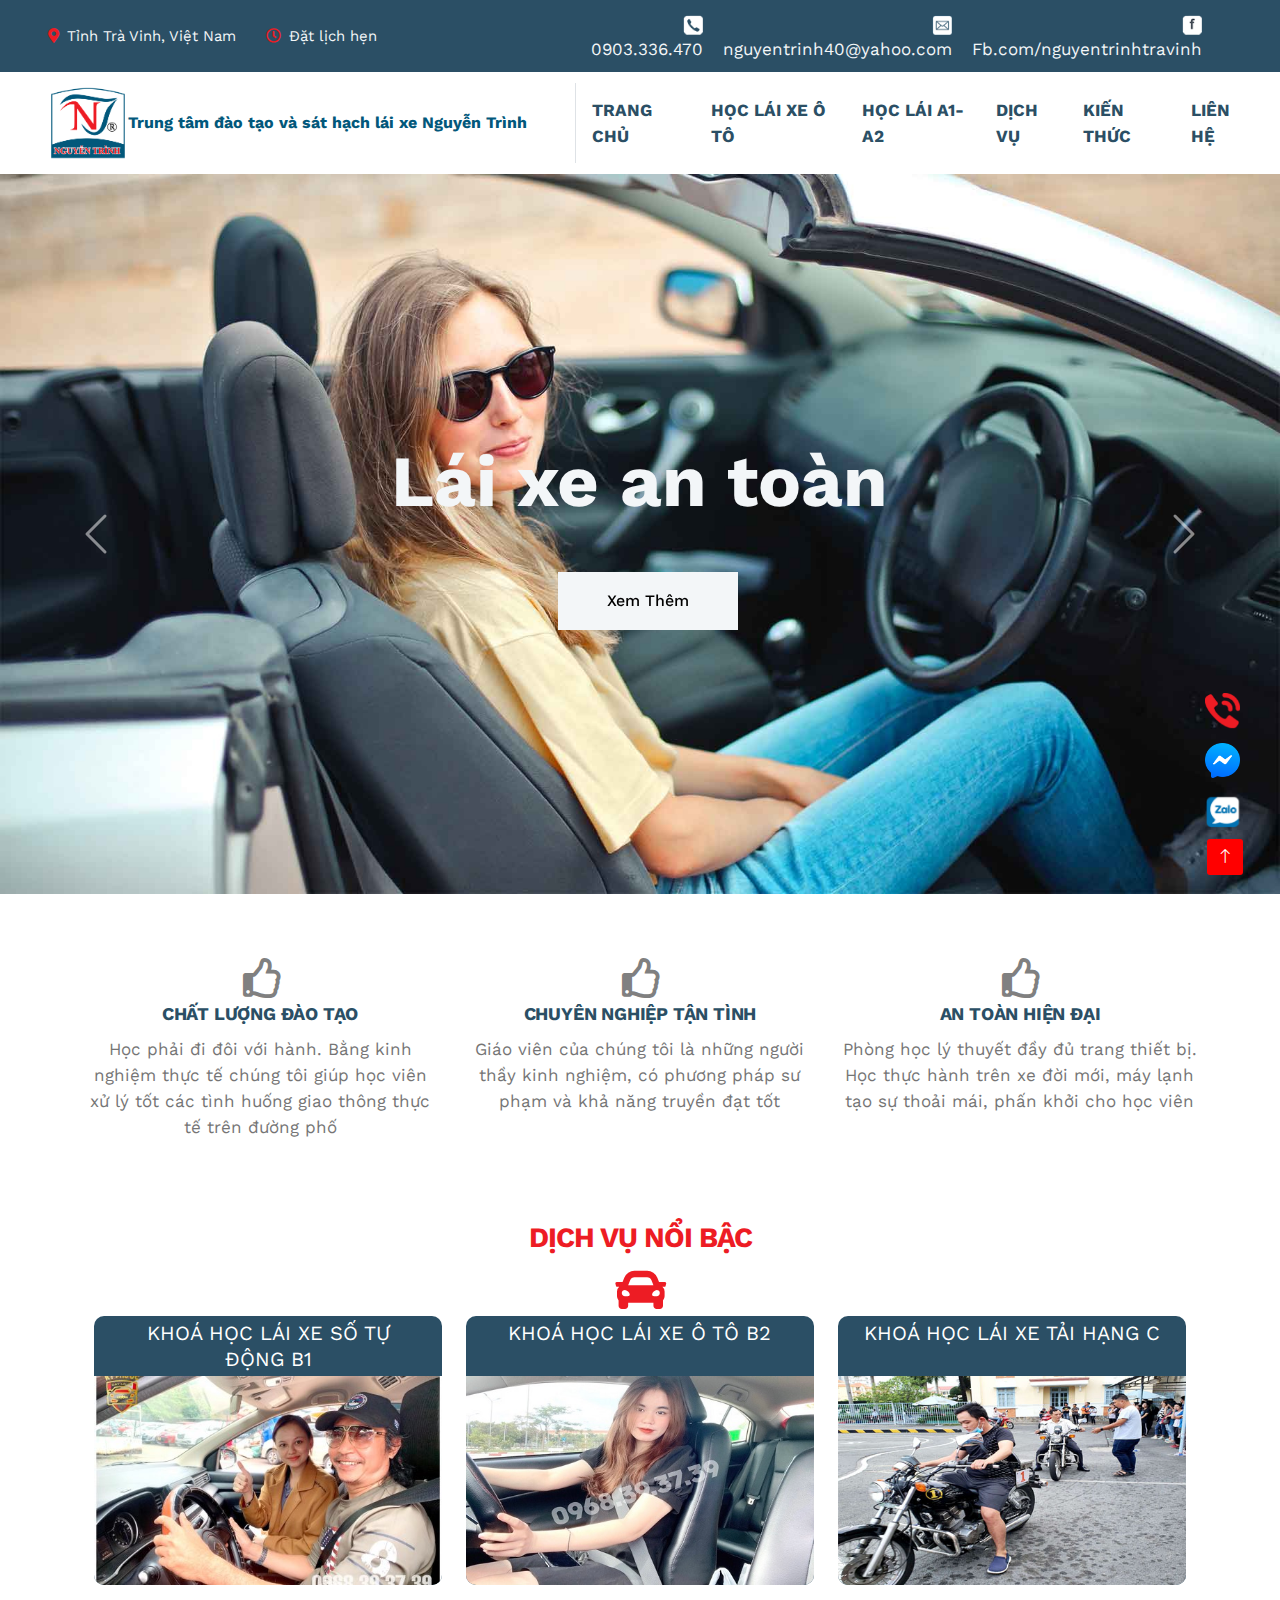
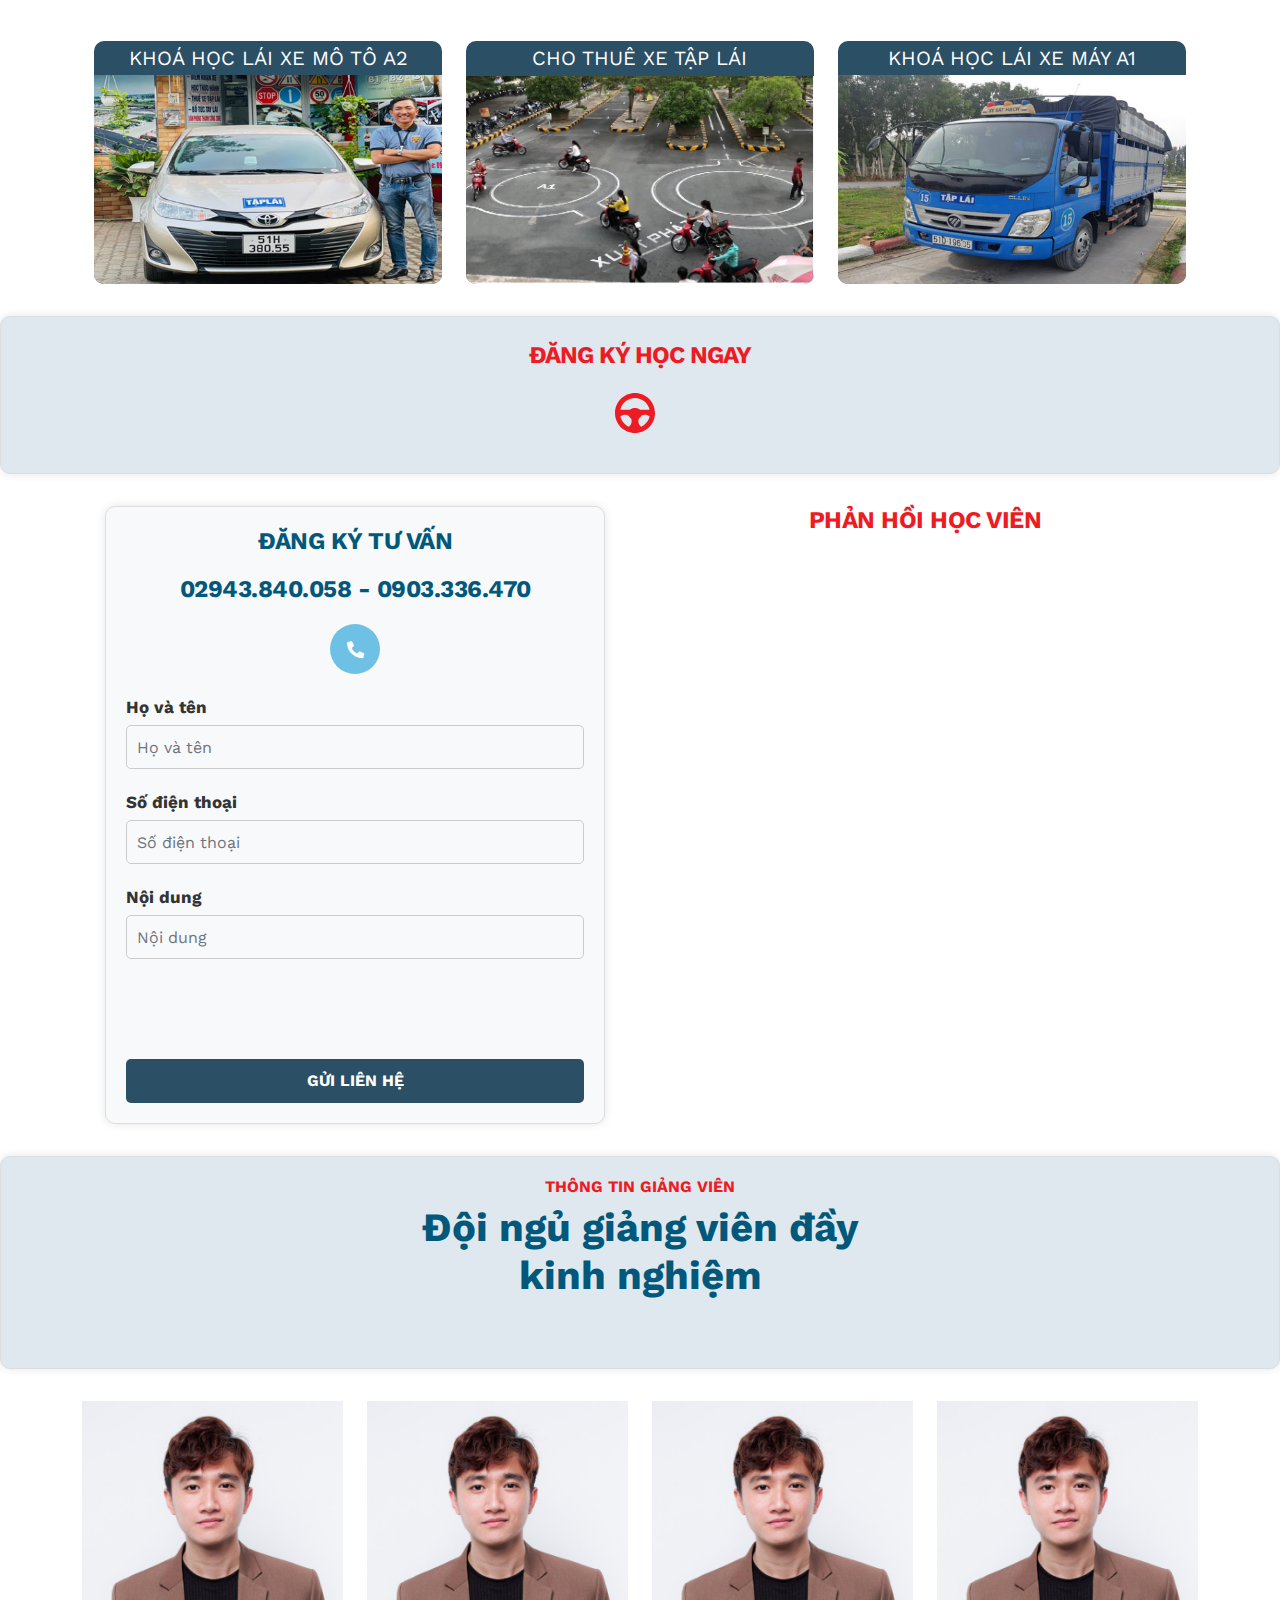
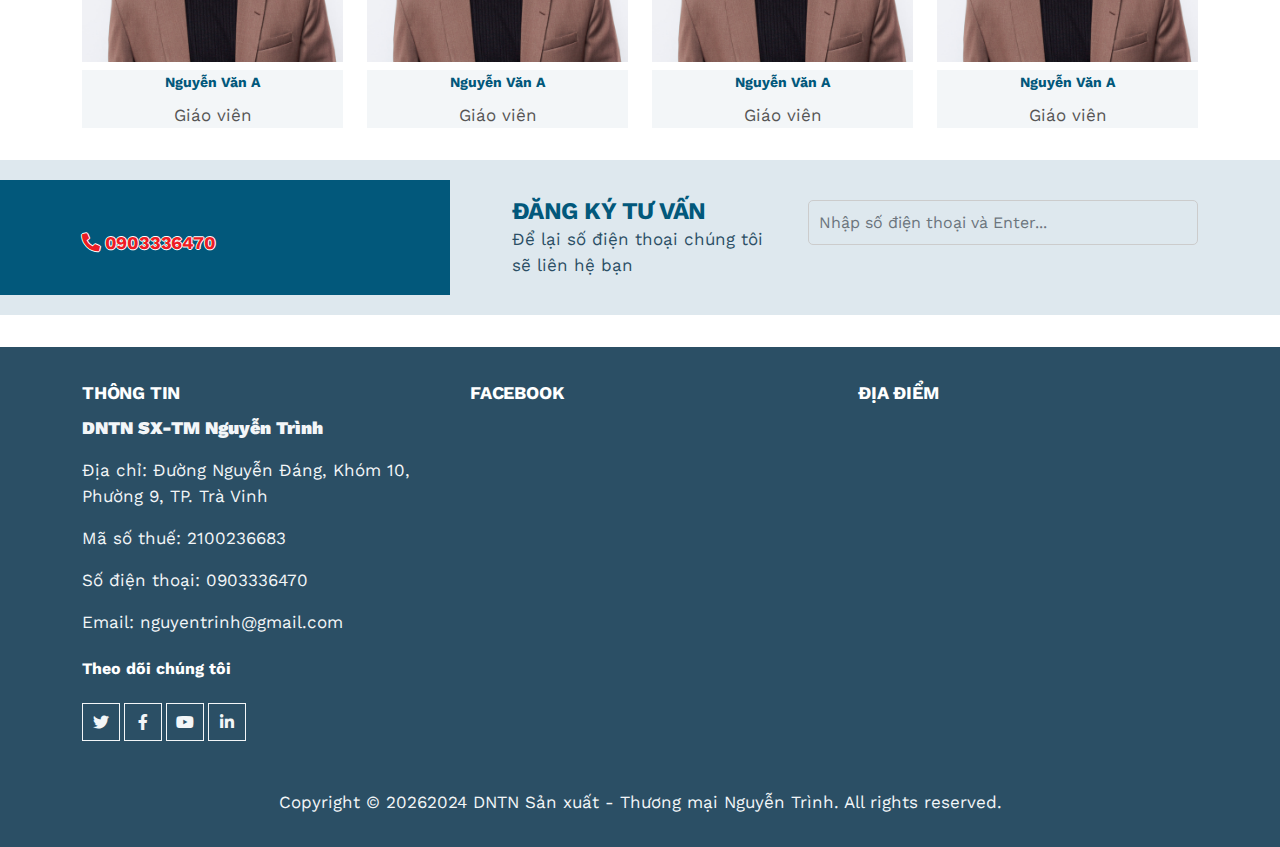
==== commit 9e31244d: "refactor: change post" ====
--- a/index.html
+++ b/index.html
@@ -75,10 +75,11 @@
                 <a href="index.html" class="nav-item nav-link active"><strong style="color: #2b4f65">Trang
                         chủ</strong></a>
                 <div class="nav-item dropdown">
-                    <a href="#" class="nav-link dropdown-toggle" role="button" data-bs-toggle="dropdown"
-                        aria-expanded="false"><strong style="color: #2b4f65">Học lái xe ô tô</strong></a>
+                    <a href="#" class="nav-link" role="button" data-bs-toggle="dropdown" aria-expanded="false"><strong
+                            style="color: #2b4f65">Học lái xe ô tô</strong></a>
                     <div class="dropdown-menu bg-light m-0">
-                        <a href="page/B1.html" class="dropdown-item"><strong style="color: #2b4f65">Học lái xe số tự động
+                        <a href="page/B1.html" class="dropdown-item"><strong style="color: #2b4f65">Học lái xe số tự
+                                động
                                 B1</strong></a>
                         <a href="page/B1.html" class="dropdown-item"><strong style="color: #2b4f65">Học lái xe số sàn
                                 B2</strong></a>
@@ -87,30 +88,35 @@
                     </div>
                 </div>
                 <div class="nav-item dropdown">
-                    <a href="#" class="nav-link dropdown-toggle" role="button" data-bs-toggle="dropdown"
-                        aria-expanded="false"><strong style="color: #2b4f65">Học lái A1-A2</strong></a>
+                    <a href="#" class="nav-link" role="button" data-bs-toggle="dropdown" aria-expanded="false"><strong
+                            style="color: #2b4f65">Học lái A1-A2</strong></a>
                     <div class="dropdown-menu bg-light m-0">
-                        <a href="page/B1.html" class="dropdown-item"><strong style="color: #2b4f65">Học lái xe máy A1</strong></a>
+                        <a href="page/B1.html" class="dropdown-item"><strong style="color: #2b4f65">Học lái xe máy
+                                A1</strong></a>
                         <a href="page/B1.html" class="dropdown-item"><strong style="color: #2b4f65">Học lái xe mô tô
                                 A2</strong></a>
                     </div>
                 </div>
                 <div class="nav-item dropdown">
-                    <a href="#" class="nav-link dropdown-toggle" role="button" data-bs-toggle="dropdown"
-                        aria-expanded="false"><strong style="color: #2b4f65">Dịch vụ</strong></a>
+                    <a href="#" class="nav-link" role="button" data-bs-toggle="dropdown" aria-expanded="false"><strong
+                            style="color: #2b4f65">Dịch vụ</strong></a>
                     <div class="dropdown-menu bg-light m-0">
-                        <a href="page/thuexe.html" class="dropdown-item"><strong style="color: #2b4f65">Thuê xe tập lái</strong></a>
-                        <a href="page/thuexe.html" class="dropdown-item"><strong style="color: #2b4f65">Bổ túc tay lái thực
+                        <a href="page/thuexe.html" class="dropdown-item"><strong style="color: #2b4f65">Thuê xe tập
+                                lái</strong></a>
+                        <a href="page/thuexe.html" class="dropdown-item"><strong style="color: #2b4f65">Bổ túc tay lái
+                                thực
                                 tiển</strong></a>
                     </div>
                 </div>
                 <div class="nav-item dropdown">
-                    <a href="#" class="nav-link dropdown-toggle" role="button" data-bs-toggle="dropdown"
-                        aria-expanded="false"><strong style="color: #2b4f65">Kiến thức</strong></a>
+                    <a href="#" class="nav-link" role="button" data-bs-toggle="dropdown" aria-expanded="false"><strong
+                            style="color: #2b4f65">Kiến thức</strong></a>
                     <div class="dropdown-menu bg-light m-0">
-                        <a href="page/kienthuc.html" class="dropdown-item"><strong style="color: #2b4f65">Kiến thức lái xe
+                        <a href="page/kienthuc.html" class="dropdown-item"><strong style="color: #2b4f65">Kiến thức lái
+                                xe
                                 máy</strong></a>
-                        <a href="page/kienthuc.html" class="dropdown-item"><strong style="color: #2b4f65">Kiến thức lái ô tô</strong></a>
+                        <a href="page/kienthuc.html" class="dropdown-item"><strong style="color: #2b4f65">Kiến thức lái
+                                ô tô</strong></a>
                     </div>
                 </div>
                 <a href="contact.html" class="nav-item nav-link"><strong style="color: #2b4f65">Liên hệ</strong></a>
@@ -404,51 +410,61 @@
             <div class="row">
                 <div class="col-md-6">
                     <div class="contact-form-box">
-                        <h3 style="text-align: center;">ĐĂNG KÝ TƯ VẤN</h3>
-                        <form id="contact-form" action="" method="post" role="form">
-                            <div class="error-container"></div>
-                            <label for="email">Họ và tên</label>
-                            <div class="form-group">
-                                <input class="form-control" name="name" id="name" placeholder="Họ và tên" type="text"
-                                    required="">
-                            </div>
-                            <label for="email">Email</label>
-                            <div class="form-group">
-                                <input class="form-control" name="phone" id="phone" placeholder="Số điện thoại"
-                                    type="tel" required="">
-                            </div>
-
-                            <div class="form-group">
-                                <label for="email">Nội dung</label>
-                                <input class="form-control" name="" id="" placeholder="Nội dung" type="text">
-                            </div>
-
-                            <!-- Thêm checkbox I'm not a robot -->
-                            <div class="form-group form-check">
-                                <div id="cf7sr-65f84270ccaee" class="cf7sr-g-recaptcha"
-                                    data-sitekey="6LffHkkfAAAAAI8cHw5lbLhcw3ZLnFEaIpbSMJic">
-                                    <div style="width: 304px; height: 78px;">
-                                        <div><iframe title="reCAPTCHA" width="304" height="78" role="presentation"
-                                                name="a-9m6kiqtqlu0p" frameborder="0" scrolling="no"
-                                                sandbox="allow-forms allow-popups allow-same-origin allow-scripts allow-top-navigation allow-modals allow-popups-to-escape-sandbox allow-storage-access-by-user-activation"
-                                                src="https://www.google.com/recaptcha/api2/anchor?ar=1&amp;k=6LffHkkfAAAAAI8cHw5lbLhcw3ZLnFEaIpbSMJic&amp;co=aHR0cHM6Ly90cnVvbmdkYXlsYWl4ZS52bjo0NDM.&amp;hl=en&amp;v=YurWEBlMIwR4EqFPncmQTkxQ&amp;size=normal&amp;cb=n072qdwiqsn2"></iframe>
-                                        </div><textarea id="g-recaptcha-response" name="g-recaptcha-response"
-                                            class="g-recaptcha-response"
-                                            style="width: 250px; height: 40px; border: 1px solid rgb(193, 193, 193); margin: 10px 25px; padding: 0px; resize: none; display: none;"></textarea>
-                                    </div><iframe style="display: none;"></iframe>
-                                </div>
-                            </div>
-
-                            <!-- Button liên hệ nằm ở giữa -->
-                            <div class="text-center">
-                                <button class="btn btn-primary solid blank" type="submit">Gửi liên hệ</button>
-                            </div>
-                        </form>
+                        <div>
+                            <h3 style="text-align: center;">ĐĂNG KÝ TƯ VẤN</h3>
+                            <h3 style="text-align: center;">02943.840.058 - 0903.336.470</h3>
+                        </div>
+                        <div class="circle-icon">
+                            <i aria-hidden="true" class="fas fa-phone-alt"></i>
+                        </div>
+                        <div>
+                            <form id="contact-form" action="" method="post" role="form">
+                                <div class="error-container"></div>
+                                <label for="name">Họ và tên</label>
+                                <div class="form-group">
+                                    <input class="form-control" name="name" id="name" placeholder="Họ và tên"
+                                        type="text" required="">
+                                </div>
+                                <label for="phone">Số điện thoại</label>
+                                <div class="form-group">
+                                    <input class="form-control" name="phone" id="phone" placeholder="Số điện thoại"
+                                        type="tel" required="">
+                                </div>
+
+                                <div class="form-group">
+                                    <label for="content">Nội dung</label>
+                                    <input class="form-control" name="content" id="content" placeholder="Nội dung"
+                                        type="text">
+                                </div>
+
+                                <!-- Thêm checkbox I'm not a robot -->
+                                <div class="form-group form-check">
+                                    <div id="cf7sr-65f84270ccaee" class="cf7sr-g-recaptcha"
+                                        data-sitekey="6LffHkkfAAAAAI8cHw5lbLhcw3ZLnFEaIpbSMJic">
+                                        <div style="width: 304px; height: 78px;">
+                                            <div><iframe title="reCAPTCHA" width="304" height="78" role="presentation"
+                                                    name="a-9m6kiqtqlu0p" frameborder="0" scrolling="no"
+                                                    sandbox="allow-forms allow-popups allow-same-origin allow-scripts allow-top-navigation allow-modals allow-popups-to-escape-sandbox allow-storage-access-by-user-activation"
+                                                    src="https://www.google.com/recaptcha/api2/anchor?ar=1&amp;k=6LffHkkfAAAAAI8cHw5lbLhcw3ZLnFEaIpbSMJic&amp;co=aHR0cHM6Ly90cnVvbmdkYXlsYWl4ZS52bjo0NDM.&amp;hl=en&amp;v=YurWEBlMIwR4EqFPncmQTkxQ&amp;size=normal&amp;cb=n072qdwiqsn2"></iframe>
+                                            </div><textarea id="g-recaptcha-response" name="g-recaptcha-response"
+                                                class="g-recaptcha-response"
+                                                style="width: 250px; height: 40px; border: 1px solid rgb(193, 193, 193); margin: 10px 25px; padding: 0px; resize: none; display: none;"></textarea>
+                                        </div><iframe style="display: none;"></iframe>
+                                    </div>
+                                </div>
+
+                                <!-- Button liên hệ nằm ở giữa -->
+                                <div class="text-center">
+                                    <button class="btn btn-primary solid blank" type="submit">Gửi liên hệ</button>
+                                </div>
+                            </form>
+                        </div>
                     </div>
                 </div>
                 <div class="col-md-6">
                     <div class="text-center mx-auto mb-5 wow fadeInUp" data-wow-delay="0.1s" style="max-width: 500px;">
                         <h3 class="text-primary text-uppercase mb-2">PHẢN HỒI HỌC VIÊN</h3>
+
                     </div>
                 </div>
             </div>
--- a/css/style.css
+++ b/css/style.css
@@ -2162,7 +2162,7 @@
 .ts-service-icon.icon-round i {
   font-size: 24px;
   color: #fff;
-  background: #ffb600;
+  background: #ed1c24;
   text-align: center;
   border-radius: 100%;
   width: 60px;
--- a/css/common.css
+++ b/css/common.css
@@ -895,3 +895,29 @@
 .elementor-button:hover {
     background-color: #1e3a4c;
 }
+
+.circle-icon {
+    width: 50px;
+    height: 50px;
+    background-color: #6ec1e4;
+    border-radius: 60%;
+    margin: 0 auto;
+    /* Canh giữa theo chiều ngang */
+    margin-bottom: 20px;
+    /* Khoảng cách giữa icon và form */
+    display: flex;
+    justify-content: center;
+    align-items: center;
+}
+
+.circle-icon i {
+    color: white;
+}
+
+.box {
+    border: 1px solid #ccc;
+    padding: 20px;
+    margin-bottom: 20px;
+    border-radius: 5px;
+    background-color: 6ec1e4;
+}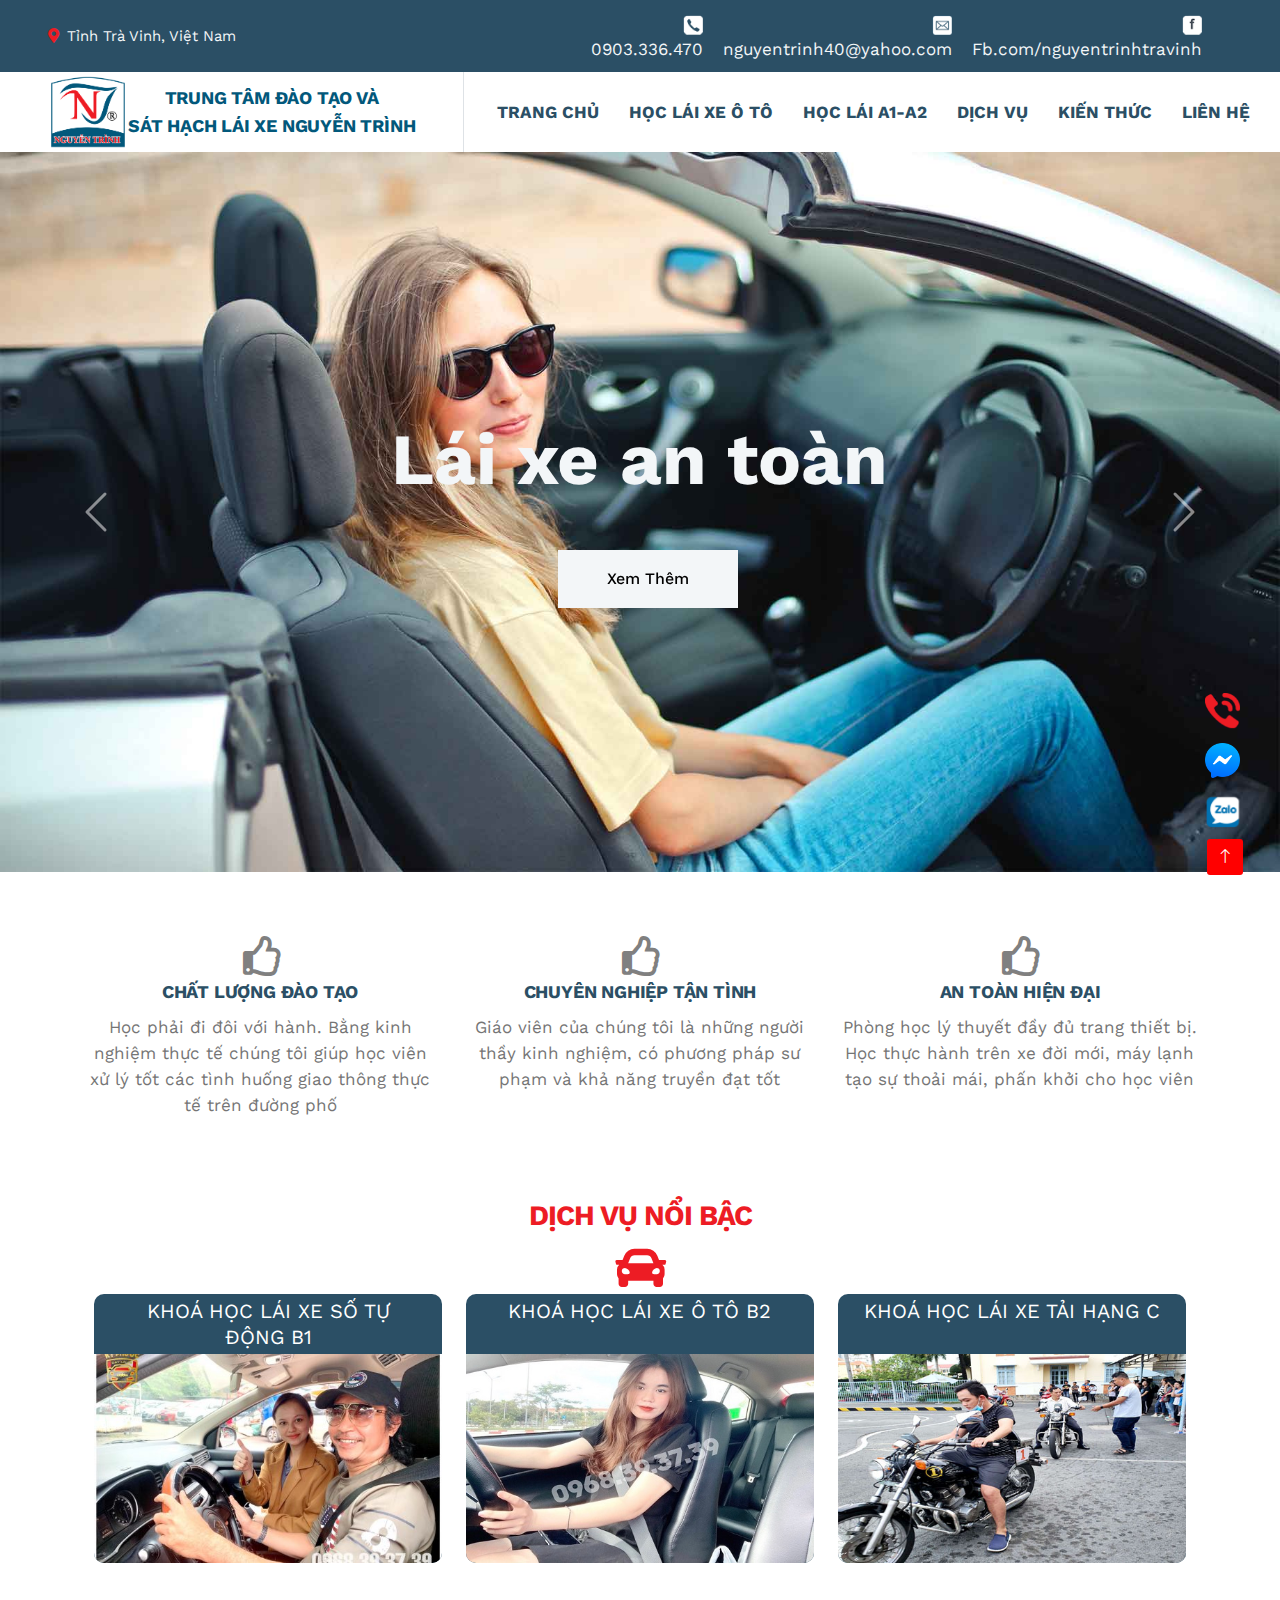
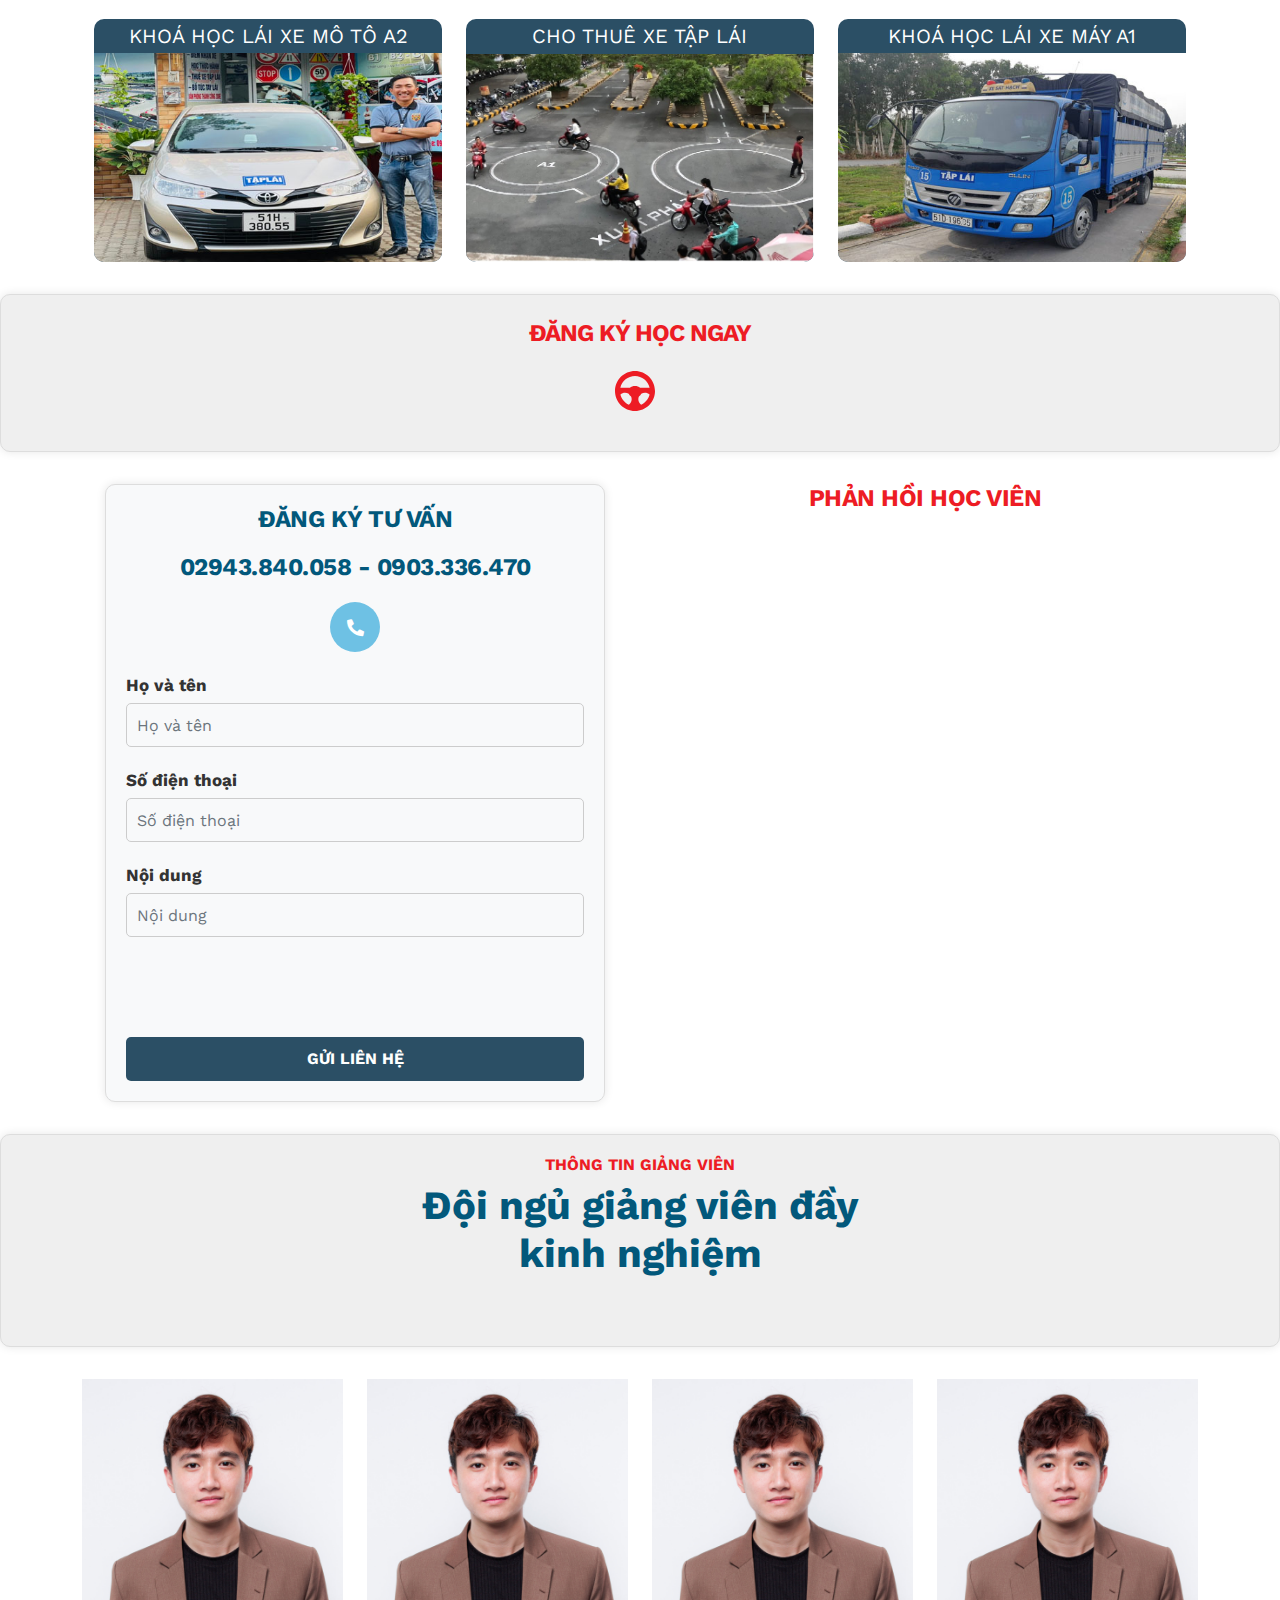
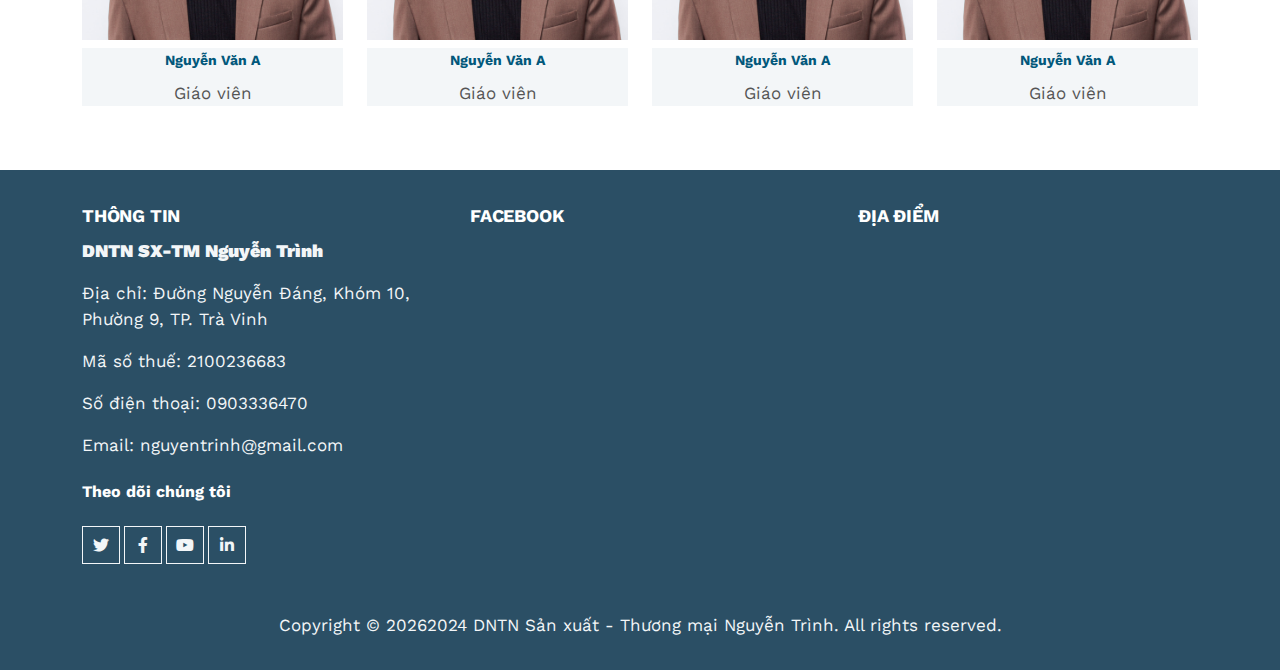
==== commit 8018e70f: "refactor: update" ====
--- a/index.html
+++ b/index.html
@@ -37,10 +37,6 @@
                     <small class="fa fa-map-marker-alt text-primary me-2"></small>
                     <small>Tỉnh Trà Vinh, Việt Nam</small>
                 </div>
-                <div class="h-100 d-inline-flex align-items-center">
-                    <small class="far fa-clock text-primary me-2"></small>
-                    <small>Đặt lịch hẹn</small>
-                </div>
             </div>
             <div class="col-lg-7 px-5 text-end">
                 <div class="h-100 d-inline-flex align-items-center me-4">
@@ -64,7 +60,7 @@
     <nav class="navbar navbar-expand-lg bg-white navbar-light sticky-top p-0">
         <a href="index.html" class="navbar-brand d-flex align-items-center border-end px-4 px-lg-5">
             <img src="img/logo_nguyentrinh.png" alt="" style="width: 80px;">
-            <h6 class="m-0">Trung tâm đào tạo và sát hạch lái xe Nguyễn Trình</h6>
+            <h4 class="m-0 text-center">Trung tâm đào tạo và <br>sát hạch lái xe Nguyễn Trình</h4>
         </a>
 
         <button type="button" class="navbar-toggler me-4" data-bs-toggle="collapse" data-bs-target="#navbarCollapse">
@@ -639,39 +635,6 @@
         </div>
 
     </div>
-    <div class="subscribe-wrapper" style="background-color: #dee8ee; padding: 20px 0;">
-        <div class="subscribe no-padding">
-            <div class="container">
-                <div class="row">
-                    <div class="col-lg-4">
-                        <div class="subscribe-call-to-action">
-                            <h3>GỌI NGAY</h3>
-                            <h4><i class="fas fa-phone-alt"></i> <a href="tel:0903336470">0903336470</a></h4>
-                        </div>
-                    </div>
-                    <div class="col-lg-8">
-                        <div class="ts-newsletter row align-items-center">
-                            <div class="col-md-5 newsletter-introtext">
-                                <h3 class="text-red mb-0">ĐĂNG KÝ TƯ VẤN</h3>
-                                <p class="text-dark">Để lại số điện thoại chúng tôi sẽ liên hệ bạn</p>
-                            </div>
-
-                            <div class="col-md-7 newsletter-form">
-                                <form action="" method="post">
-                                    <div class="form-group">
-                                        <input type="text" name="phone" id="newsletter-phone"
-                                            class="form-control form-control-lg"
-                                            placeholder="Nhập số điện thoại và Enter..." autocomplete="off">
-                                    </div><br>
-                                </form>
-                            </div>
-                        </div>
-                    </div>
-                </div>
-            </div>
-        </div>
-    </div>
-
     <!-- Team End -->
     <!-- Footer Start -->
     <div class="container-fluid bg-dark text-light footer my-6 mb-0 py-6 wow fadeIn" data-wow-delay="0.1s">
--- a/css/common.css
+++ b/css/common.css
@@ -851,7 +851,7 @@
     border-radius: 10px;
     box-shadow: 0px 0px 10px rgba(0, 0, 0, 0.1);
     margin: auto;
-    background-color: #dee8ee;
+    background-color: #efefef;
 }
 
 /* Định dạng biểu tượng phân cách */
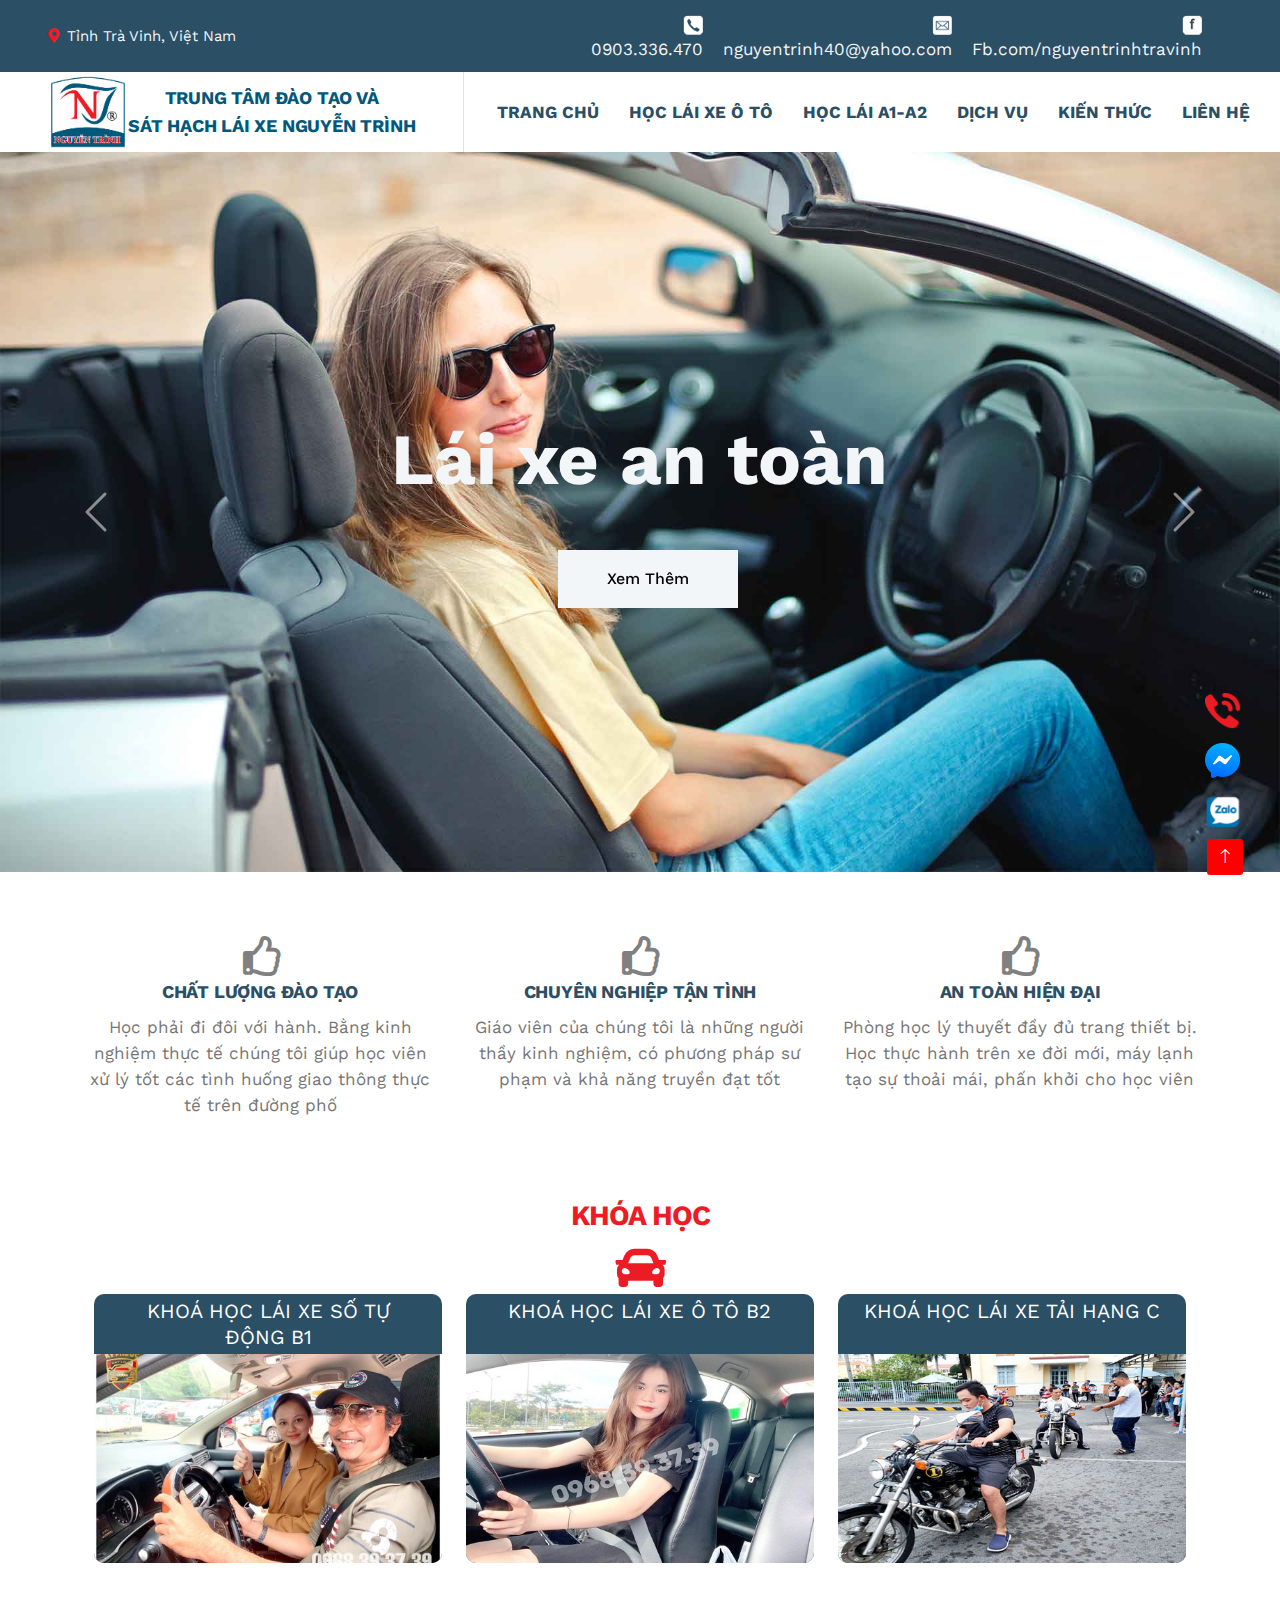
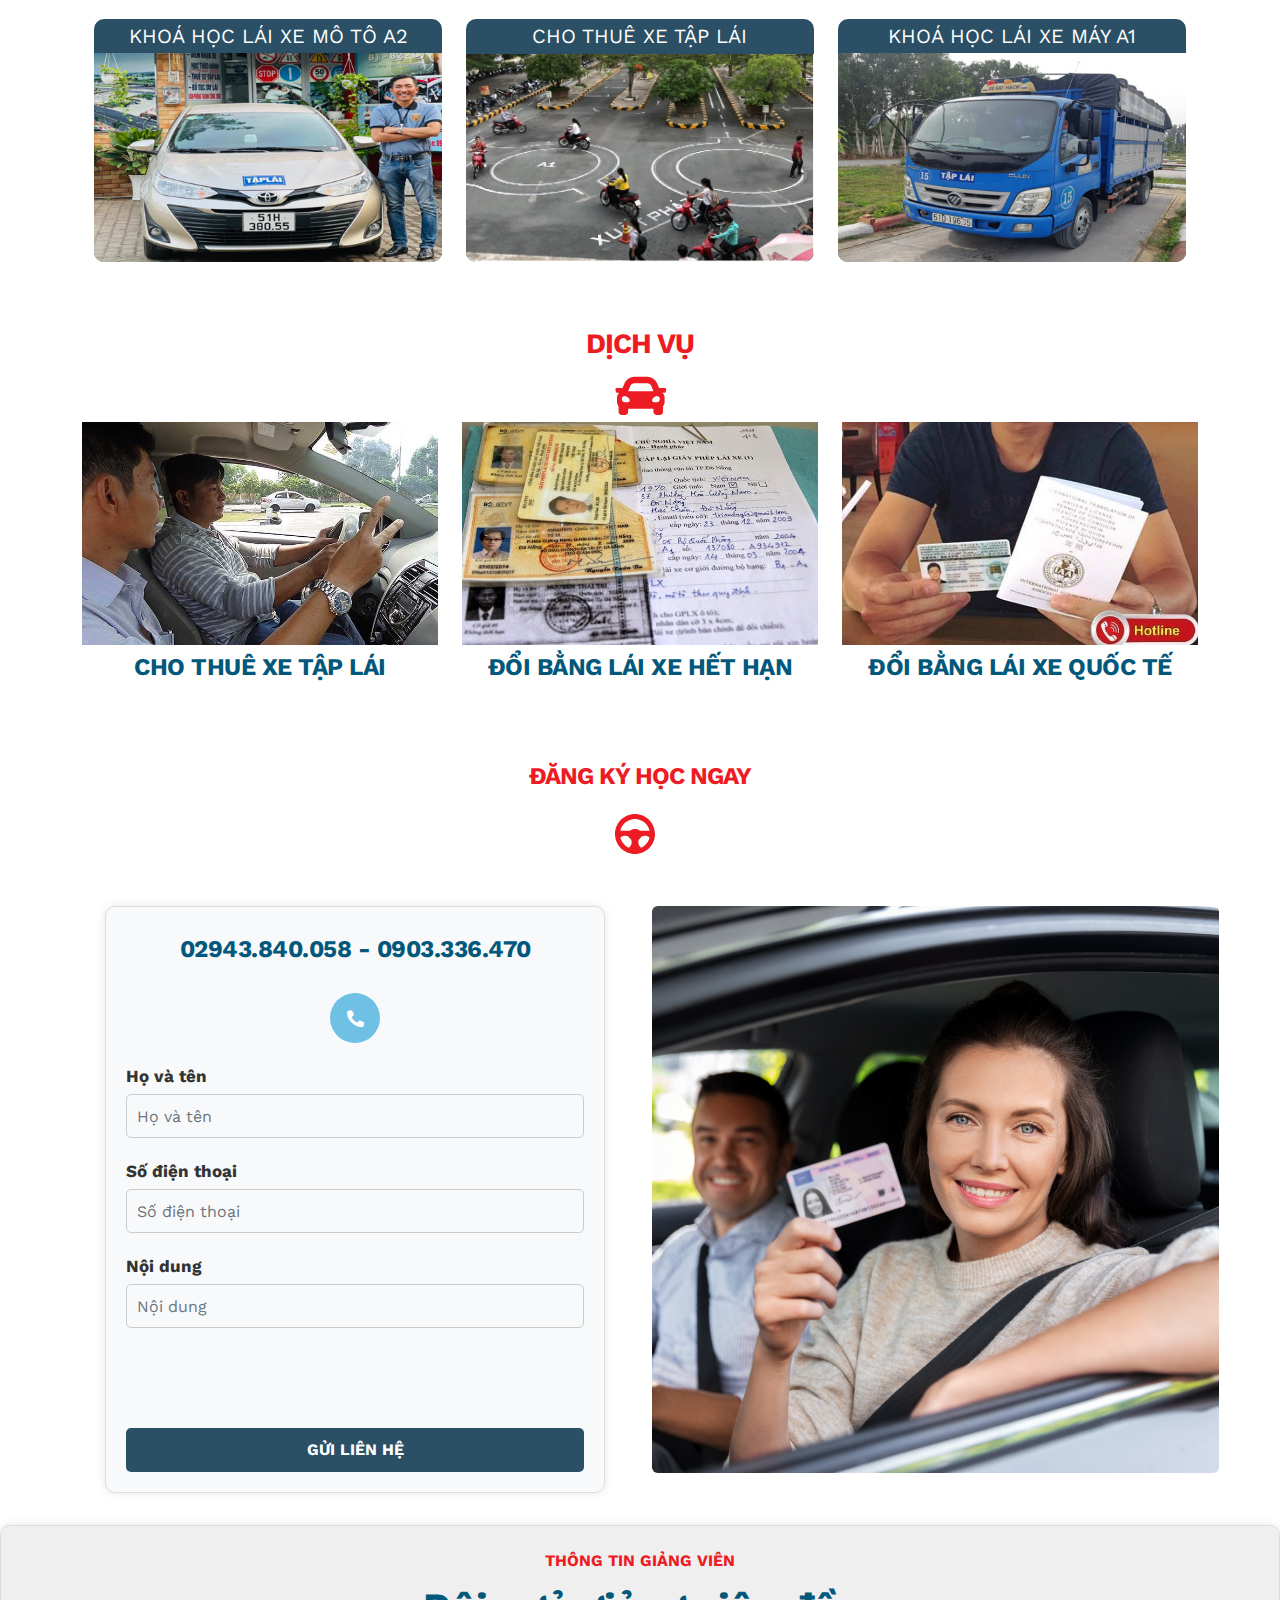
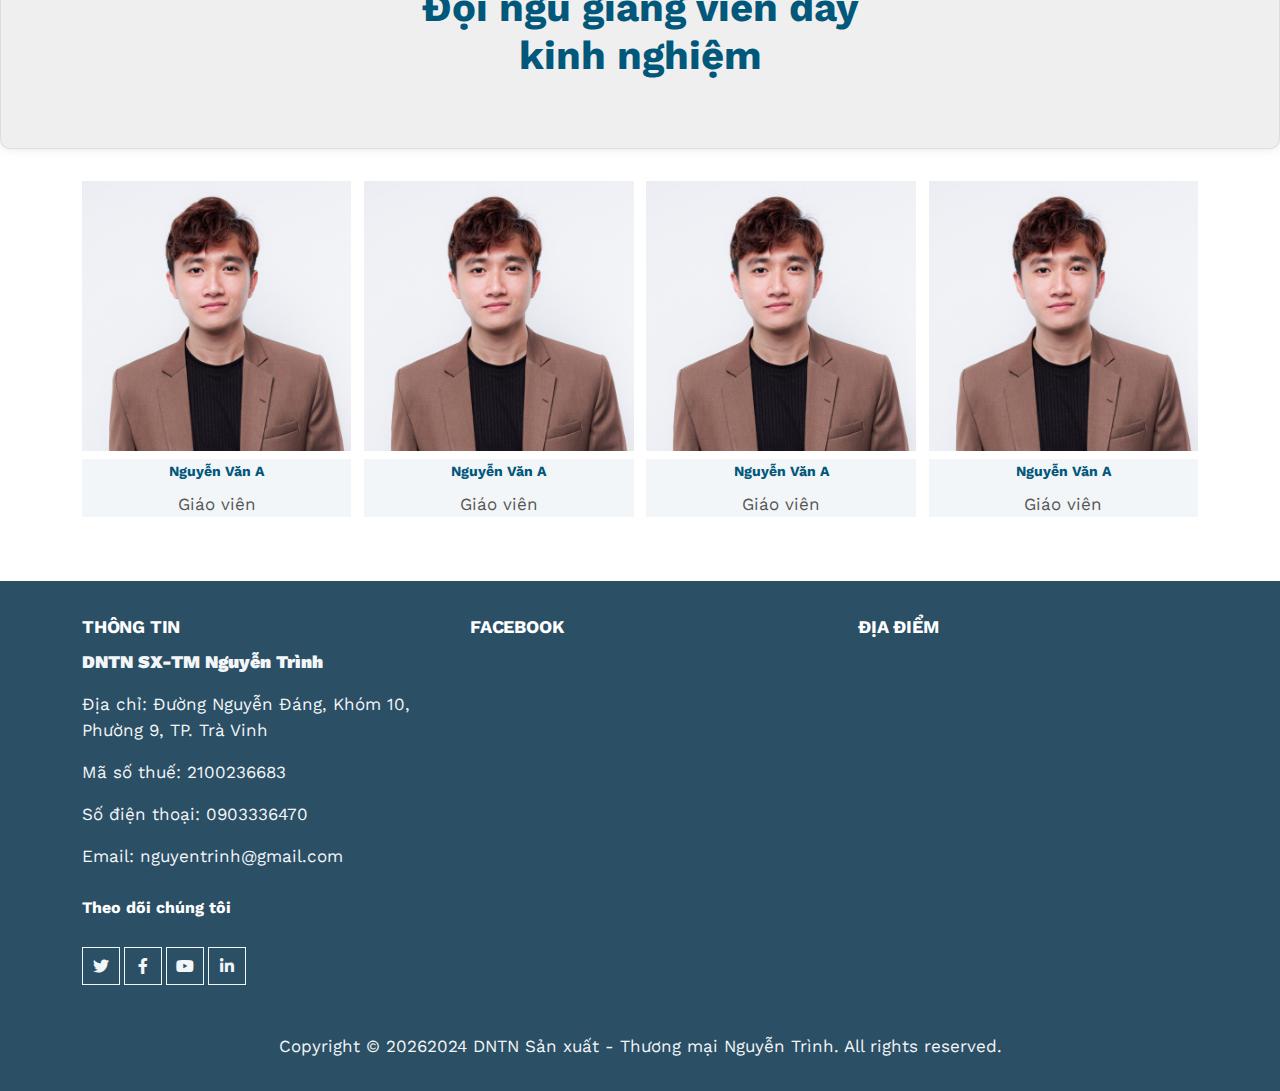
==== commit 52b21e1f: "fact: update all website" ====
--- a/index.html
+++ b/index.html
@@ -104,17 +104,8 @@
                                 tiển</strong></a>
                     </div>
                 </div>
-                <div class="nav-item dropdown">
-                    <a href="#" class="nav-link" role="button" data-bs-toggle="dropdown" aria-expanded="false"><strong
-                            style="color: #2b4f65">Kiến thức</strong></a>
-                    <div class="dropdown-menu bg-light m-0">
-                        <a href="page/kienthuc.html" class="dropdown-item"><strong style="color: #2b4f65">Kiến thức lái
-                                xe
-                                máy</strong></a>
-                        <a href="page/kienthuc.html" class="dropdown-item"><strong style="color: #2b4f65">Kiến thức lái
-                                ô tô</strong></a>
-                    </div>
-                </div>
+                <a href="kienthuc.html" class="nav-item nav-link active"><strong style="color: #2b4f65">Kiến
+                        thức</strong></a>
                 <a href="contact.html" class="nav-item nav-link"><strong style="color: #2b4f65">Liên hệ</strong></a>
             </div>
         </div>
@@ -204,12 +195,13 @@
             </div>
         </div>
     </div>
+
     <!-- Courses Start -->
     <div class="container-xxl my-6 py-6 pb-0">
         <div class="container-xl">
             <div class="container">
                 <div class="text-center mx-auto mb-4 wow fadeInUp" data-wow-delay="0.1s" style="max-width: 500px;">
-                    <h2 class="text-primary text-uppercase mb-4">Dịch Vụ Nổi Bậc</h2>
+                    <h2 class="text-primary text-uppercase mb-4">Khóa Học</h2>
                     <i class="fas fa-car fa-3x" style="color:#ed1c24;"></i>
                 </div>
 
@@ -312,90 +304,134 @@
     </div>
     <!-- Courses End -->
 
-
-
-    <div class="elementor-column-wrap elementor-element-populated">
-        <div class="elementor-widget-wrap">
-            <div class="elementor-element elementor-element-f3cfecc elementor-widget elementor-widget-spacer"
-                data-id="f3cfecc" data-element_type="widget" data-widget_type="spacer.default">
-                <div class="elementor-widget-container">
-                    <div class="elementor-spacer">
-                        <div class="elementor-spacer-inner"></div>
-                    </div>
-                </div>
-            </div>
-            <div class="elementor-element elementor-element-42c0ca7 elementor-widget elementor-widget-heading"
-                data-id="42c0ca7" data-element_type="widget" data-widget_type="heading.default">
-                <div class="elementor-widget-container">
-                    <h2 class="elementor-heading-title elementor-size-default">Đăng ký học ngay</h2>
-                </div>
-            </div>
-            <div class="elementor-element elementor-element-fd1212c elementor-widget-divider--view-line_icon elementor-widget-divider--separator-type-pattern elementor-view-default elementor-widget-divider--element-align-center elementor-widget elementor-widget-divider"
-                data-id="fd1212c" data-element_type="widget" data-widget_type="divider.default">
-                <div class="elementor-widget-container">
-                    <div class="elementor-divider"
-                        style="--divider-pattern-url: url(&quot;data:image/svg+xml,%3Csvg xmlns='http://www.w3.org/2000/svg' preserveAspectRatio='none' overflow='visible' height='100%' viewBox='0 0 24 24' fill='none' stroke='black' stroke-width='1' stroke-linecap='square' stroke-miterlimit='10'%3E%3Cpolyline points='0,18 12,6 24,18 '/%3E%3C/svg%3E&quot;);">
-                        <span class="elementor-divider-separator">
-                            <div class="elementor-icon elementor-divider__element">
-                                <!--?xml version="1.0" encoding="iso-8859-1"?-->
-                                <!-- Generator: Adobe Illustrator 19.0.0, SVG Export Plug-In . SVG Version: 6.00 Build 0)  -->
-                                <svg version="1.1" id="Capa_1" xmlns="http://www.w3.org/2000/svg"
-                                    xmlns:xlink="http://www.w3.org/1999/xlink" x="0px" y="0px" viewBox="0 0 512 512"
-                                    style="enable-background:new 0 0 512 512;" xml:space="preserve">
-                                    <g>
-                                        <g>
-                                            <path d="M256,0C114.844,0,0,114.844,0,256s114.844,256,256,256s256-114.844,256-256S397.156,0,256,0z M178.052,431.521
+    <!-- Dich vu Start -->
+    <div class="container-xxl my-6 py-6 pb-0">
+        <div class="blog-posts mb-5">
+            <div class="container">
+                <div class="text-center mx-auto mb-4 wow fadeInUp" data-wow-delay="0.1s" style="max-width: 500px;">
+                    <h2 class="text-primary text-uppercase mb-4">DỊCH VỤ</h2>
+                    <i class="fas fa-car fa-3x" style="color:#ed1c24;"></i>
+                </div>
+                <main class="post-list post-card-small">
+                    <div class="row">
+                        <div class="col-lg-4 col-md-6">
+                            <article class="post-item pb-5 image-zoom-effect">
+                                <div class="post-image overflow-hidden">
+                                    <a href=""><img
+                                            src="img/thue-xe-1.jpg"
+                                            class="img-fluid image-hover"
+                                            alt=""></a>
+                                </div>
+                                <div class="post-content">
+                                    <h3 class="post-title text-uppercase text-center">
+                                        <a href="">Cho thuê xe tập lái</a>
+                                    </h3>
+                                </div>
+                            </article>
+                        </div>
+                        <div class="col-lg-4 col-md-6">
+                            <article class="post-item pb-5 image-zoom-effect">
+                                <div class="post-image overflow-hidden">
+                                    <a href=""><img
+                                            src="img/doi-bang-lai-xe-het-han-1.jpg"
+                                            class="img-fluid image-hover"
+                                            alt=""></a>
+                                </div>
+                                <div class="post-content">
+                                    <h3 class="post-title text-uppercase text-center">
+                                        <a href="">Đổi bằng lái xe hết hạn</a>
+                                    </h3>
+                                </div>
+                            </article>
+                        </div>
+                        <div class="col-lg-4 col-md-6">
+                            <article class="post-item pb-5 image-zoom-effect">
+                                <div class="post-image overflow-hidden">
+                                    <a href=""><img
+                                            src="img/doi-bang-lai-xe-quoc-te-1.jpg"
+                                            class="img-fluid image-hover"
+                                            alt=" "></a>
+                                </div>
+                                <div class="post-content">
+                                    <h3 class="post-title text-uppercase text-center">
+                                        <a href="">Đổi bằng lái xe quốc tế</a>
+                                    </h3>
+                                </div>
+                            </article>
+                        </div>
+                    </div>
+                </main>
+            </div>
+        </div>
+    </div>
+    
+    <!-- Dich vu End -->
+
+    <h2 class="elementor-heading-title elementor-size-default">Đăng ký học ngay</h2>
+    <div class="elementor-element elementor-element-fd1212c elementor-widget-divider--view-line_icon elementor-widget-divider--separator-type-pattern elementor-view-default elementor-widget-divider--element-align-center elementor-widget elementor-widget-divider"
+        data-id="fd1212c" data-element_type="widget" data-widget_type="divider.default">
+        <div class="elementor-widget-container">
+            <div class="elementor-divider"
+                style="--divider-pattern-url: url(&quot;data:image/svg+xml,%3Csvg xmlns='http://www.w3.org/2000/svg' preserveAspectRatio='none' overflow='visible' height='100%' viewBox='0 0 24 24' fill='none' stroke='black' stroke-width='1' stroke-linecap='square' stroke-miterlimit='10'%3E%3Cpolyline points='0,18 12,6 24,18 '/%3E%3C/svg%3E&quot;);">
+                <span class="elementor-divider-separator">
+                    <div class="elementor-icon elementor-divider__element">
+                        <!--?xml version="1.0" encoding="iso-8859-1"?-->
+                        <!-- Generator: Adobe Illustrator 19.0.0, SVG Export Plug-In . SVG Version: 6.00 Build 0)  -->
+                        <svg version="1.1" id="Capa_1" xmlns="http://www.w3.org/2000/svg"
+                            xmlns:xlink="http://www.w3.org/1999/xlink" x="0px" y="0px" viewBox="0 0 512 512"
+                            style="enable-background:new 0 0 512 512;" xml:space="preserve">
+                            <g>
+                                <g>
+                                    <path d="M256,0C114.844,0,0,114.844,0,256s114.844,256,256,256s256-114.844,256-256S397.156,0,256,0z M178.052,431.521
 c-54.656-24.271-94.781-72.406-108.729-130.427c28.427-27.323,74.073-31,106.313-9.24c5.708,13.969,16.156,26.219,29.865,35.031
 c5.198,11.219,7.833,23.24,7.833,35.781C213.333,390.073,200.24,415.427,178.052,431.521z M191.26,213.323l-122.677,0.01
 C87.875,126.896,166.323,63.177,256,63.177c88.885,0,167.198,63.74,187.115,150.198H320.792C305.052,199.74,281.729,192,256,192
 C230.292,192,207,199.719,191.26,213.323z M333.948,431.521c-22.188-16.094-35.281-41.448-35.281-68.854
 c0-12.552,2.635-24.583,7.854-35.792c13.688-8.813,24.125-21.063,29.833-35.01c32.188-21.76,77.865-18.104,106.323,9.229
 C428.729,359.115,388.604,407.25,333.948,431.521z"></path>
-                                        </g>
-                                    </g>
-                                    <g>
-                                    </g>
-                                    <g>
-                                    </g>
-                                    <g>
-                                    </g>
-                                    <g>
-                                    </g>
-                                    <g>
-                                    </g>
-                                    <g>
-                                    </g>
-                                    <g>
-                                    </g>
-                                    <g>
-                                    </g>
-                                    <g>
-                                    </g>
-                                    <g>
-                                    </g>
-                                    <g>
-                                    </g>
-                                    <g>
-                                    </g>
-                                    <g>
-                                    </g>
-                                    <g>
-                                    </g>
-                                    <g>
-                                    </g>
-                                </svg>
-                            </div>
-                        </span>
-                    </div>
-                </div>
-            </div>
-            <div class="elementor-element elementor-element-7836b3f elementor-widget elementor-widget-spacer"
-                data-id="7836b3f" data-element_type="widget" data-widget_type="spacer.default">
-                <div class="elementor-widget-container">
-                    <div class="elementor-spacer">
-                        <div class="elementor-spacer-inner"></div>
-                    </div>
-                </div>
+                                </g>
+                            </g>
+                            <g>
+                            </g>
+                            <g>
+                            </g>
+                            <g>
+                            </g>
+                            <g>
+                            </g>
+                            <g>
+                            </g>
+                            <g>
+                            </g>
+                            <g>
+                            </g>
+                            <g>
+                            </g>
+                            <g>
+                            </g>
+                            <g>
+                            </g>
+                            <g>
+                            </g>
+                            <g>
+                            </g>
+                            <g>
+                            </g>
+                            <g>
+                            </g>
+                            <g>
+                            </g>
+                        </svg>
+                    </div>
+                </span>
+            </div>
+        </div>
+    </div>
+    <div class="elementor-element elementor-element-7836b3f elementor-widget elementor-widget-spacer" data-id="7836b3f"
+        data-element_type="widget" data-widget_type="spacer.default">
+        <div class="elementor-widget-container">
+            <div class="elementor-spacer">
+                <div class="elementor-spacer-inner"></div>
             </div>
         </div>
     </div>
@@ -407,7 +443,6 @@
                 <div class="col-md-6">
                     <div class="contact-form-box">
                         <div>
-                            <h3 style="text-align: center;">ĐĂNG KÝ TƯ VẤN</h3>
                             <h3 style="text-align: center;">02943.840.058 - 0903.336.470</h3>
                         </div>
                         <div class="circle-icon">
@@ -458,76 +493,13 @@
                     </div>
                 </div>
                 <div class="col-md-6">
-                    <div class="text-center mx-auto mb-5 wow fadeInUp" data-wow-delay="0.1s" style="max-width: 500px;">
-                        <h3 class="text-primary text-uppercase mb-2">PHẢN HỒI HỌC VIÊN</h3>
-
-                    </div>
-                </div>
+                    <img style="width: 567px; border-radius: 1%;" src="img/dangkyhocngay.jpg" alt="">
+                </div>
+
             </div>
         </div>
     </div>
     <!--End Form liên hệ -->
-    <!-- Features Start -->
-    <!-- <div class="container-xxl py-6">
-        <div class="container">
-            <div class="row g-5">
-                <div class="col-lg-6 wow fadeInUp" data-wow-delay="0.1s">
-                    <h1 class="display-6 mb-4">Cơ Sở Đào Tạo Lái Xe Tốt Nhất Tại Trà Vinh</h1>
-                    <p class="mb-5">Chúng tôi tự hào là cở sở dạy lái xe tốt nhất tại Trà Vinh. Học viên là sự
-                        ưu
-                        tiên
-                        hàng đầu của chúng tôi.
-                    <div class="row gy-5 gx-4">
-                        <div class="col-sm-6 wow fadeIn" data-wow-delay="0.1s">
-                            <div class="d-flex align-items-center mb-3">
-                                <div class="flex-shrink-0 btn-square bg-primary me-3">
-                                    <i class="fa fa-check text-white"></i>
-                                </div>
-                                <h5 class="mb-0">Cấp phép đầy đủ</h5>
-                            </div>
-                            <span>Chúng tôi tự hào là cở sở dạy lái xe tốt nhất tại Trà Vinh.</span>
-                        </div>
-                        <div class="col-sm-6 wow fadeIn" data-wow-delay="0.2s">
-                            <div class="d-flex align-items-center mb-3">
-                                <div class="flex-shrink-0 btn-square bg-primary me-3">
-                                    <i class="fa fa-check text-white"></i>
-                                </div>
-                                <h5 class="mb-0">Đào tạo chuyên nghiệp</h5>
-                            </div>
-                            <span>Chúng tôi tự hào là cở sở dạy lái xe tốt nhất tại Trà Vinh.</span>
-                        </div>
-                        <div class="col-sm-6 wow fadeIn" data-wow-delay="0.3s">
-                            <div class="d-flex align-items-center mb-3">
-                                <div class="flex-shrink-0 btn-square bg-primary me-3">
-                                    <i class="fa fa-check text-white"></i>
-                                </div>
-                                <h5 class="mb-0">Học phí phải chăng</h5>
-                            </div>
-                            <span>Chúng tôi tự hào là cở sở dạy lái xe tốt nhất tại Trà Vinh.</span>
-                        </div>
-                        <div class="col-sm-6 wow fadeIn" data-wow-delay="0.4s">
-                            <div class="d-flex align-items-center mb-3">
-                                <div class="flex-shrink-0 btn-square bg-primary me-3">
-                                    <i class="fa fa-check text-white"></i>
-                                </div>
-                                <h5 class="mb-0">Giảng viên tốt nhất</h5>
-                            </div>
-                            <span>Chúng tôi tự hào là cở sở dạy lái xe tốt nhất tại Trà Vinh.</span>
-                        </div>
-                    </div>
-                </div>
-                <div class="col-lg-6 wow fadeInUp" data-wow-delay="0.5s">
-                    <div class="position-relative overflow-hidden pe-5 pt-5 h-100" style="min-height: 400px;">
-                        <img class="position-absolute w-100 h-100" src="img/about-3.jpg" alt=""
-                            style="object-fit: cover;">
-                        <img class="position-absolute top-0 end-0 bg-white ps-3 pb-3" src="img/about-2.jpg" alt=""
-                            style="width: 200px; height: 200px">
-                    </div>
-                </div>
-            </div>
-        </div>
-    </div> -->
-    <!-- Features End -->
 
     <div class="elementor-column-wrap elementor-element-populated">
         <div class="elementor-widget-wrap">
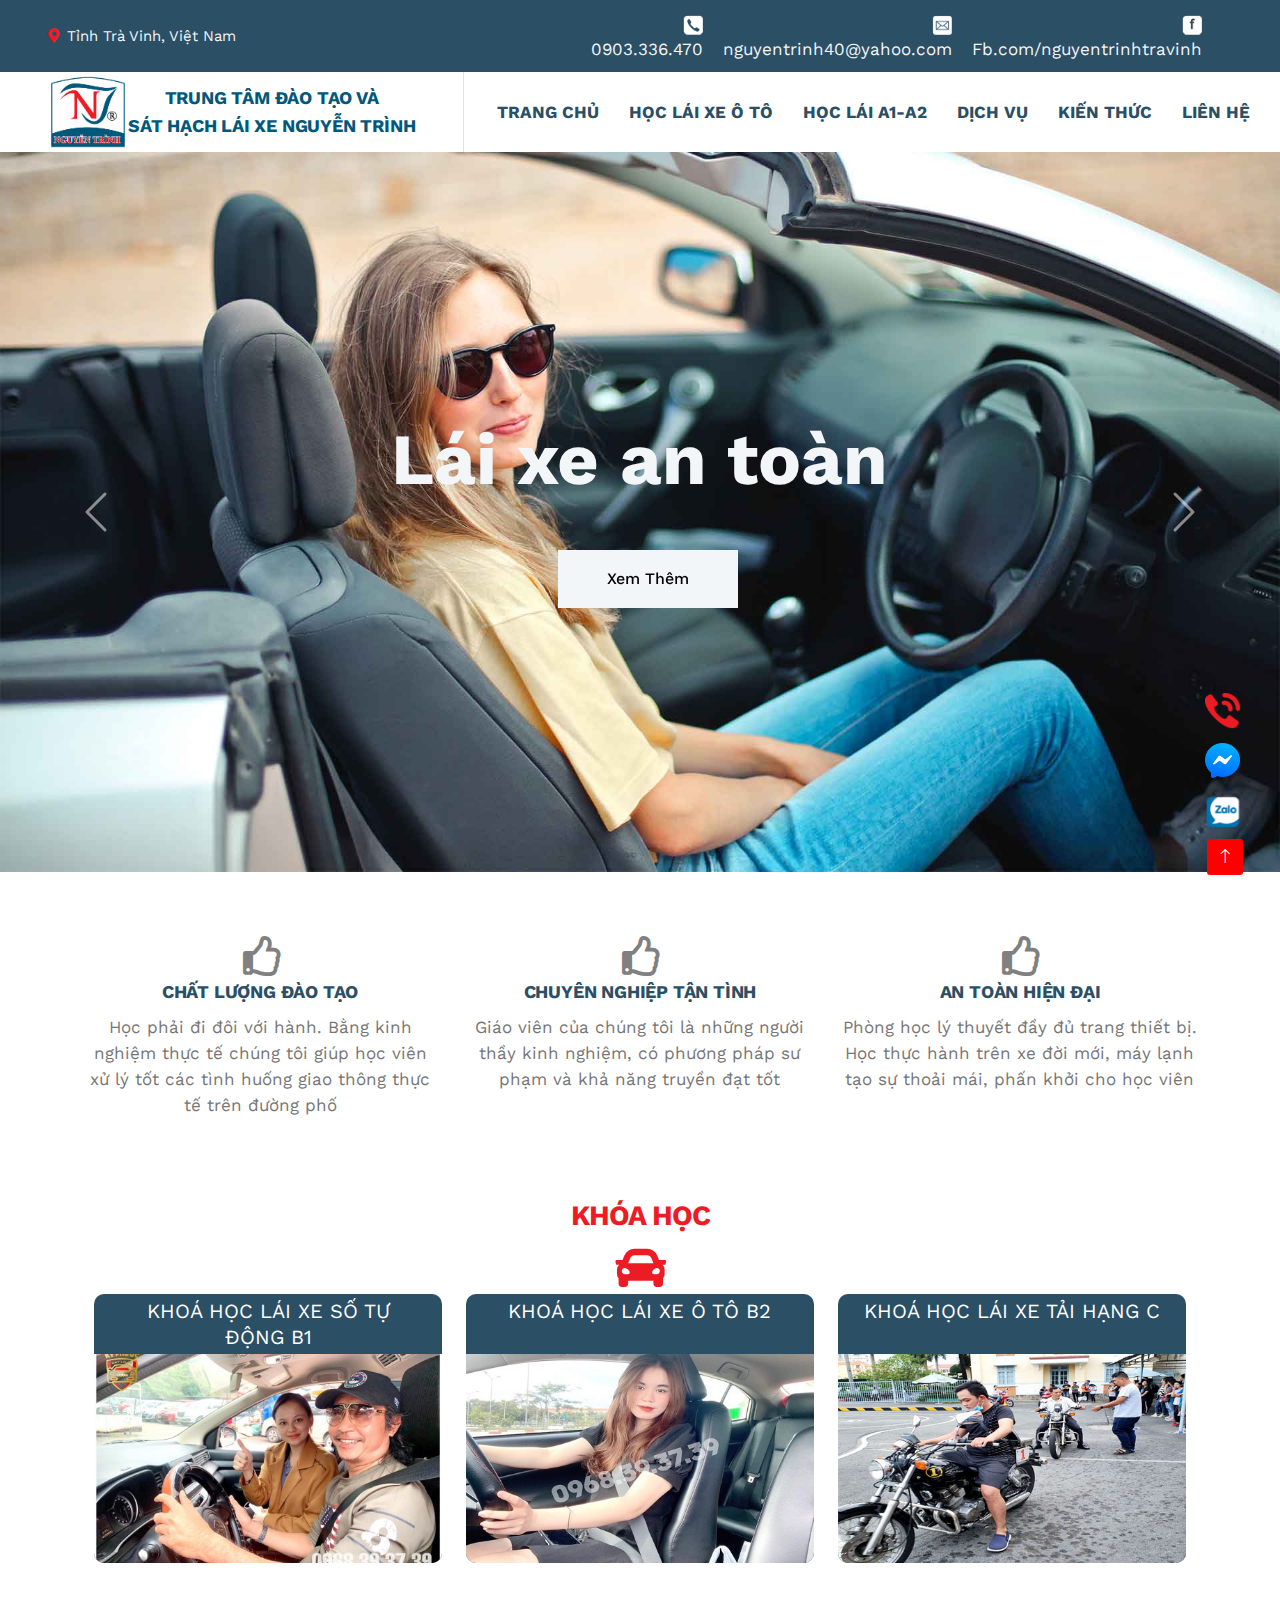
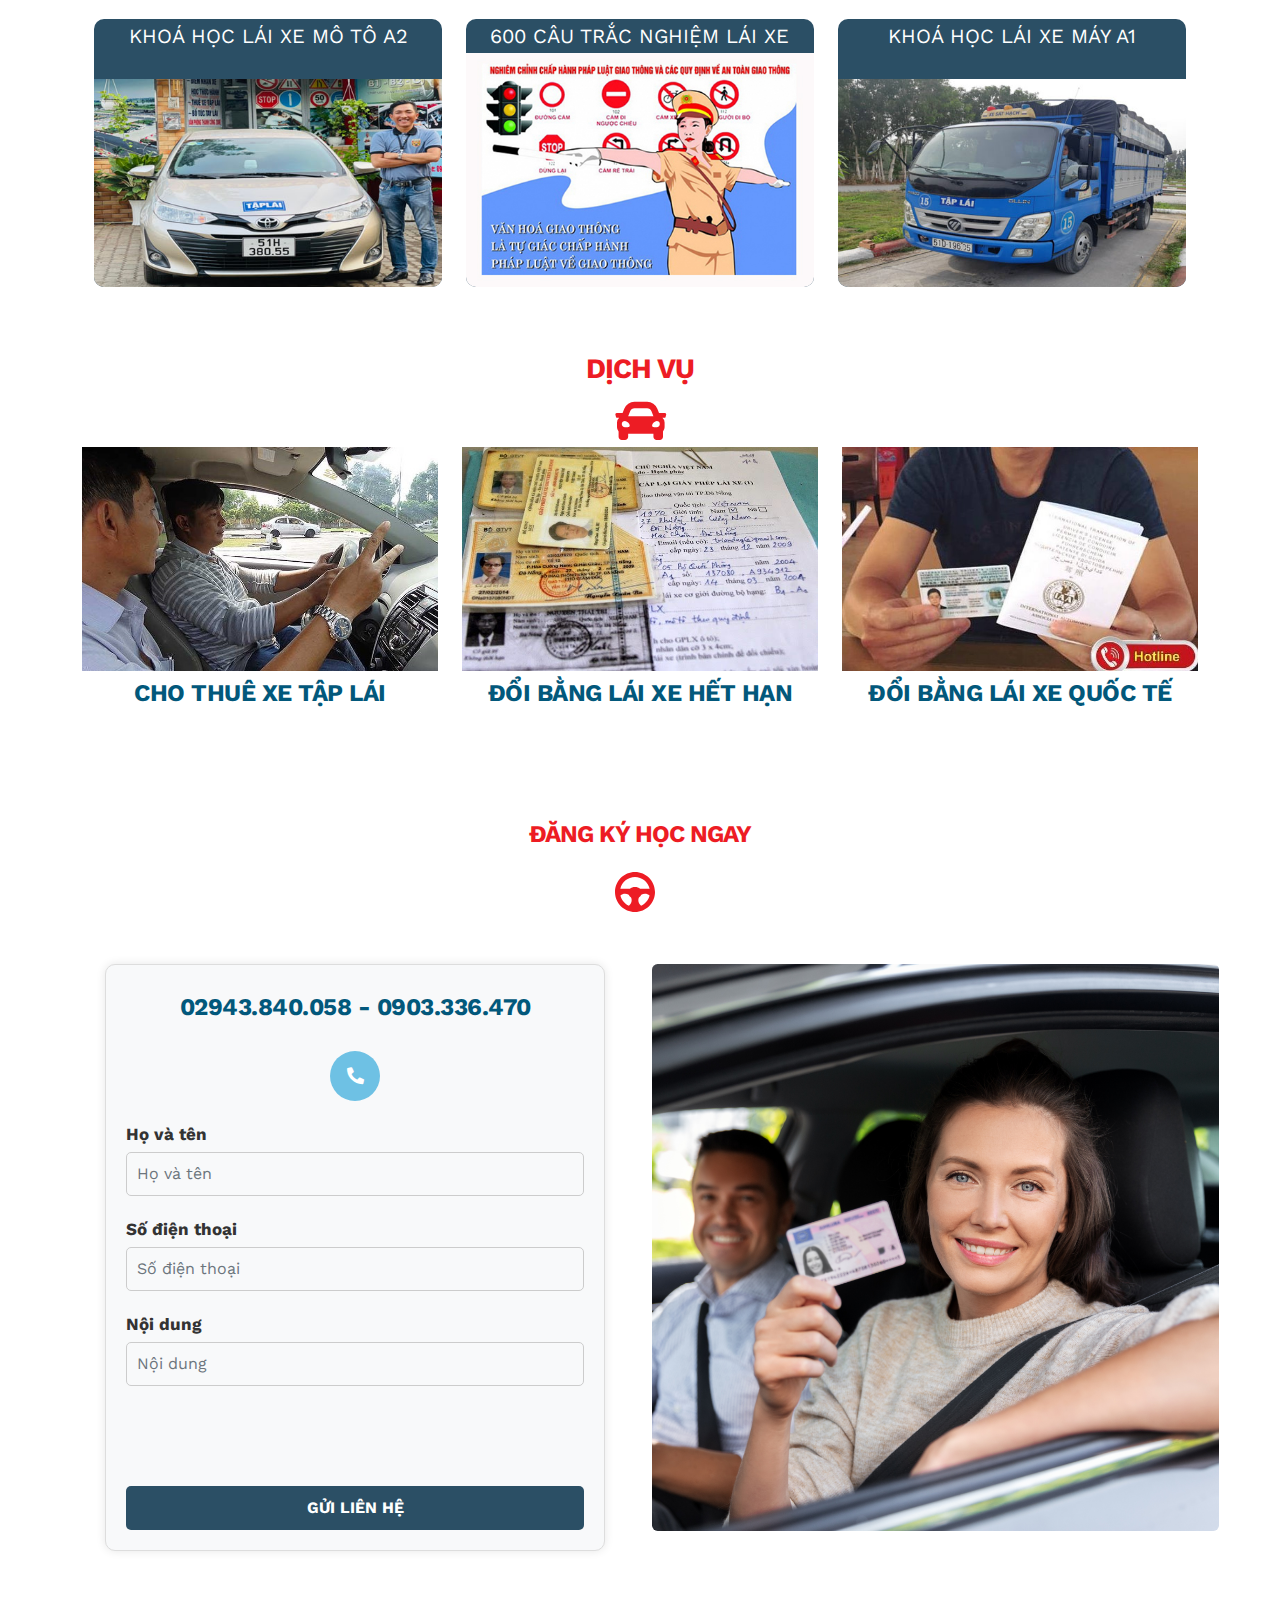
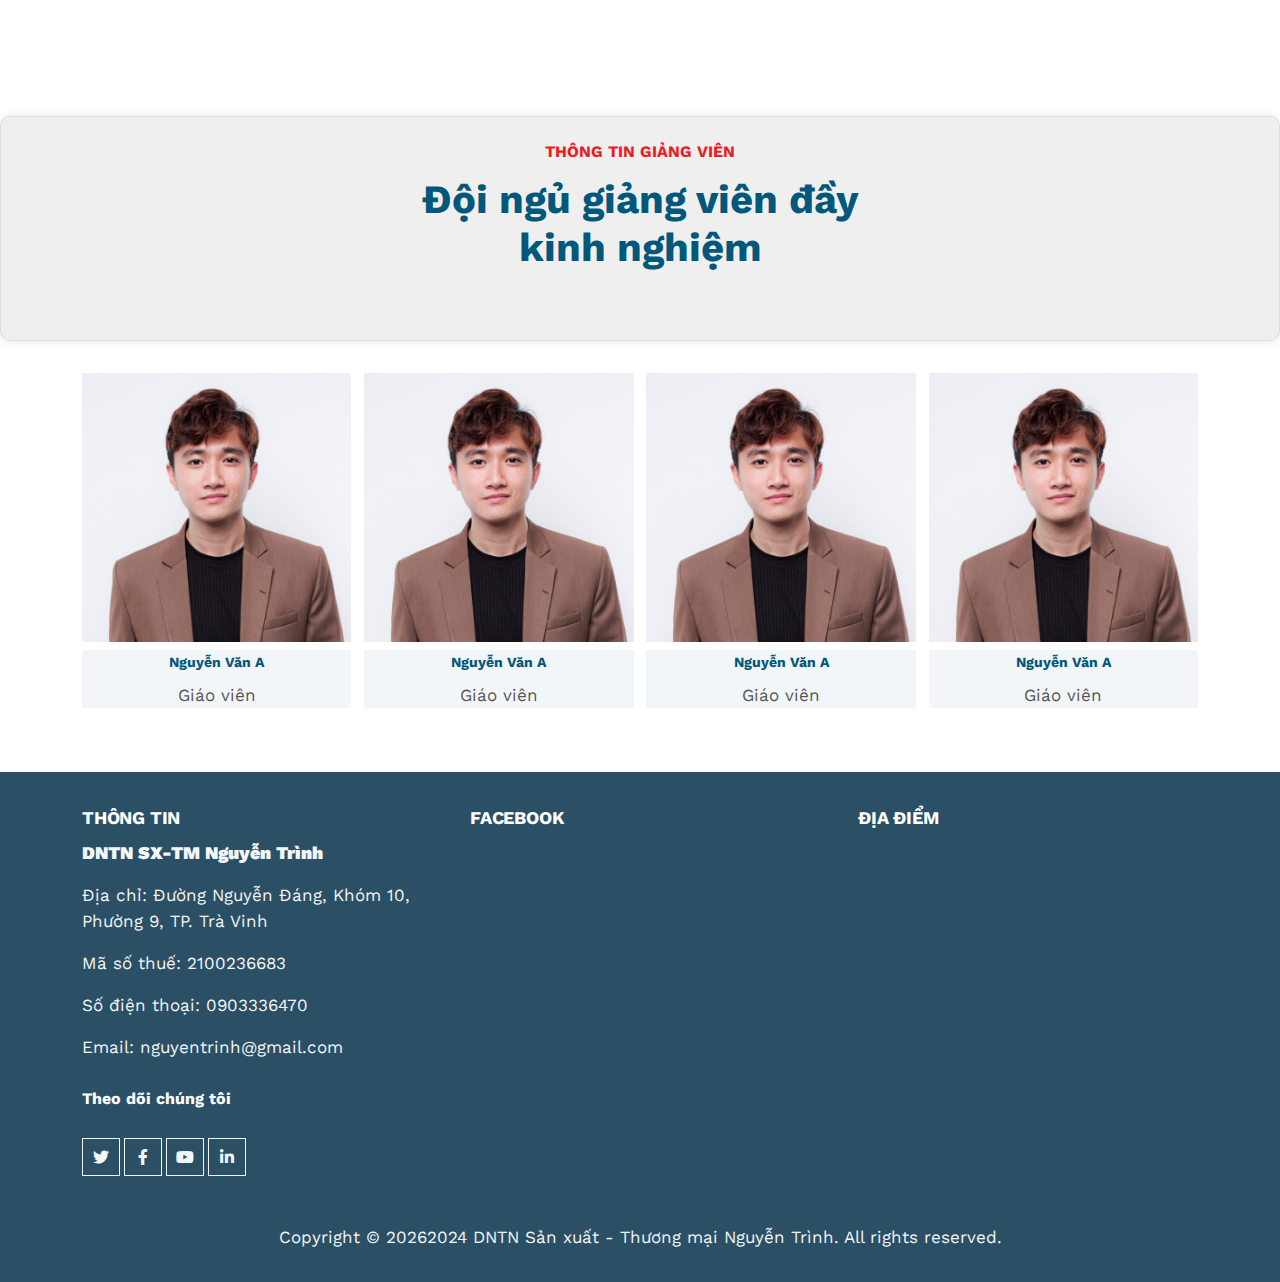
==== commit 08e40568: "add: doibanglaixe tracnghiemlaixe" ====
--- a/index.html
+++ b/index.html
@@ -272,13 +272,14 @@
                     <div class="col-lg-4 col-md-6 wow fadeInUp" data-wow-delay="0.5s">
                         <div class="courses-item d-flex flex-column bg-white overflow-hidden h-100">
                             <div class="text-center p-4 pt-0">
-                                <div class="d-inline-block  text-white fs-5 py-1 px-4 mb-4">CHO THUÊ XE TẬP LÁI
+                                <div class="d-inline-block  text-white fs-5 py-1 px-4 mb-4">600 CÂU TRẮC NGHIỆM LÁI XE
                                 </div>
                             </div>
                             <div class="position-relative mt-auto">
-                                <img class="img-fluid" src="img/about-8.jpg" alt="">
+                                <img class="img-fluid" src="img/about-9.jpg" alt="">
                                 <div class="courses-overlay">
-                                    <a class="btn btn-outline-primary border-2" href="page/B1.html">Xem thêm</a>
+                                    <a class="btn btn-outline-primary border-2" href="page/tracnghiemlaixe.html">Xem
+                                        thêm</a>
                                 </div>
                             </div>
                         </div>
@@ -317,14 +318,12 @@
                         <div class="col-lg-4 col-md-6">
                             <article class="post-item pb-5 image-zoom-effect">
                                 <div class="post-image overflow-hidden">
-                                    <a href=""><img
-                                            src="img/thue-xe-1.jpg"
-                                            class="img-fluid image-hover"
-                                            alt=""></a>
+                                    <a href="/page/doibanglaixe.html"><img src="img/thue-xe-1.jpg"
+                                            class="img-fluid image-hover" alt=""></a>
                                 </div>
                                 <div class="post-content">
                                     <h3 class="post-title text-uppercase text-center">
-                                        <a href="">Cho thuê xe tập lái</a>
+                                        <a href="/page/doibanglaixe.html">Cho thuê xe tập lái</a>
                                     </h3>
                                 </div>
                             </article>
@@ -332,14 +331,12 @@
                         <div class="col-lg-4 col-md-6">
                             <article class="post-item pb-5 image-zoom-effect">
                                 <div class="post-image overflow-hidden">
-                                    <a href=""><img
-                                            src="img/doi-bang-lai-xe-het-han-1.jpg"
-                                            class="img-fluid image-hover"
-                                            alt=""></a>
+                                    <a href="/page/doibanglaixe.html"><img src="img/doi-bang-lai-xe-het-han-1.jpg"
+                                            class="img-fluid image-hover" alt=""></a>
                                 </div>
                                 <div class="post-content">
                                     <h3 class="post-title text-uppercase text-center">
-                                        <a href="">Đổi bằng lái xe hết hạn</a>
+                                        <a href="/page/doibanglaixe.html">Đổi bằng lái xe hết hạn</a>
                                     </h3>
                                 </div>
                             </article>
@@ -347,14 +344,12 @@
                         <div class="col-lg-4 col-md-6">
                             <article class="post-item pb-5 image-zoom-effect">
                                 <div class="post-image overflow-hidden">
-                                    <a href=""><img
-                                            src="img/doi-bang-lai-xe-quoc-te-1.jpg"
-                                            class="img-fluid image-hover"
-                                            alt=" "></a>
+                                    <a href="/page/doibanglaixe.html"><img src="img/doi-bang-lai-xe-quoc-te-1.jpg"
+                                            class="img-fluid image-hover" alt=" "></a>
                                 </div>
                                 <div class="post-content">
                                     <h3 class="post-title text-uppercase text-center">
-                                        <a href="">Đổi bằng lái xe quốc tế</a>
+                                        <a href="/page/doibanglaixe.html">Đổi bằng lái xe quốc tế</a>
                                     </h3>
                                 </div>
                             </article>
@@ -364,143 +359,144 @@
             </div>
         </div>
     </div>
-    
+
     <!-- Dich vu End -->
-
-    <h2 class="elementor-heading-title elementor-size-default">Đăng ký học ngay</h2>
-    <div class="elementor-element elementor-element-fd1212c elementor-widget-divider--view-line_icon elementor-widget-divider--separator-type-pattern elementor-view-default elementor-widget-divider--element-align-center elementor-widget elementor-widget-divider"
-        data-id="fd1212c" data-element_type="widget" data-widget_type="divider.default">
-        <div class="elementor-widget-container">
-            <div class="elementor-divider"
-                style="--divider-pattern-url: url(&quot;data:image/svg+xml,%3Csvg xmlns='http://www.w3.org/2000/svg' preserveAspectRatio='none' overflow='visible' height='100%' viewBox='0 0 24 24' fill='none' stroke='black' stroke-width='1' stroke-linecap='square' stroke-miterlimit='10'%3E%3Cpolyline points='0,18 12,6 24,18 '/%3E%3C/svg%3E&quot;);">
-                <span class="elementor-divider-separator">
-                    <div class="elementor-icon elementor-divider__element">
-                        <!--?xml version="1.0" encoding="iso-8859-1"?-->
-                        <!-- Generator: Adobe Illustrator 19.0.0, SVG Export Plug-In . SVG Version: 6.00 Build 0)  -->
-                        <svg version="1.1" id="Capa_1" xmlns="http://www.w3.org/2000/svg"
-                            xmlns:xlink="http://www.w3.org/1999/xlink" x="0px" y="0px" viewBox="0 0 512 512"
-                            style="enable-background:new 0 0 512 512;" xml:space="preserve">
-                            <g>
-                                <g>
-                                    <path d="M256,0C114.844,0,0,114.844,0,256s114.844,256,256,256s256-114.844,256-256S397.156,0,256,0z M178.052,431.521
+    <div class="container-xxl courses my-6 py-6 pb-0">
+        <h2 class="elementor-heading-title elementor-size-default">Đăng ký học ngay</h2>
+        <div class="elementor-element elementor-element-fd1212c elementor-widget-divider--view-line_icon elementor-widget-divider--separator-type-pattern elementor-view-default elementor-widget-divider--element-align-center elementor-widget elementor-widget-divider"
+            data-id="fd1212c" data-element_type="widget" data-widget_type="divider.default">
+            <div class="elementor-widget-container">
+                <div class="elementor-divider"
+                    style="--divider-pattern-url: url(&quot;data:image/svg+xml,%3Csvg xmlns='http://www.w3.org/2000/svg' preserveAspectRatio='none' overflow='visible' height='100%' viewBox='0 0 24 24' fill='none' stroke='black' stroke-width='1' stroke-linecap='square' stroke-miterlimit='10'%3E%3Cpolyline points='0,18 12,6 24,18 '/%3E%3C/svg%3E&quot;);">
+                    <span class="elementor-divider-separator">
+                        <div class="elementor-icon elementor-divider__element">
+                            <!--?xml version="1.0" encoding="iso-8859-1"?-->
+                            <!-- Generator: Adobe Illustrator 19.0.0, SVG Export Plug-In . SVG Version: 6.00 Build 0)  -->
+                            <svg version="1.1" id="Capa_1" xmlns="http://www.w3.org/2000/svg"
+                                xmlns:xlink="http://www.w3.org/1999/xlink" x="0px" y="0px" viewBox="0 0 512 512"
+                                style="enable-background:new 0 0 512 512;" xml:space="preserve">
+                                <g>
+                                    <g>
+                                        <path d="M256,0C114.844,0,0,114.844,0,256s114.844,256,256,256s256-114.844,256-256S397.156,0,256,0z M178.052,431.521
 c-54.656-24.271-94.781-72.406-108.729-130.427c28.427-27.323,74.073-31,106.313-9.24c5.708,13.969,16.156,26.219,29.865,35.031
 c5.198,11.219,7.833,23.24,7.833,35.781C213.333,390.073,200.24,415.427,178.052,431.521z M191.26,213.323l-122.677,0.01
 C87.875,126.896,166.323,63.177,256,63.177c88.885,0,167.198,63.74,187.115,150.198H320.792C305.052,199.74,281.729,192,256,192
 C230.292,192,207,199.719,191.26,213.323z M333.948,431.521c-22.188-16.094-35.281-41.448-35.281-68.854
 c0-12.552,2.635-24.583,7.854-35.792c13.688-8.813,24.125-21.063,29.833-35.01c32.188-21.76,77.865-18.104,106.323,9.229
 C428.729,359.115,388.604,407.25,333.948,431.521z"></path>
-                                </g>
-                            </g>
-                            <g>
-                            </g>
-                            <g>
-                            </g>
-                            <g>
-                            </g>
-                            <g>
-                            </g>
-                            <g>
-                            </g>
-                            <g>
-                            </g>
-                            <g>
-                            </g>
-                            <g>
-                            </g>
-                            <g>
-                            </g>
-                            <g>
-                            </g>
-                            <g>
-                            </g>
-                            <g>
-                            </g>
-                            <g>
-                            </g>
-                            <g>
-                            </g>
-                            <g>
-                            </g>
-                        </svg>
-                    </div>
-                </span>
-            </div>
-        </div>
-    </div>
-    <div class="elementor-element elementor-element-7836b3f elementor-widget elementor-widget-spacer" data-id="7836b3f"
-        data-element_type="widget" data-widget_type="spacer.default">
-        <div class="elementor-widget-container">
-            <div class="elementor-spacer">
-                <div class="elementor-spacer-inner"></div>
-            </div>
-        </div>
-    </div>
-
-    <!-- Form liên hệ -->
-    <div class="container-xxl py-6">
-        <div class="container">
-            <div class="row">
-                <div class="col-md-6">
-                    <div class="contact-form-box">
-                        <div>
-                            <h3 style="text-align: center;">02943.840.058 - 0903.336.470</h3>
-                        </div>
-                        <div class="circle-icon">
-                            <i aria-hidden="true" class="fas fa-phone-alt"></i>
-                        </div>
-                        <div>
-                            <form id="contact-form" action="" method="post" role="form">
-                                <div class="error-container"></div>
-                                <label for="name">Họ và tên</label>
-                                <div class="form-group">
-                                    <input class="form-control" name="name" id="name" placeholder="Họ và tên"
-                                        type="text" required="">
-                                </div>
-                                <label for="phone">Số điện thoại</label>
-                                <div class="form-group">
-                                    <input class="form-control" name="phone" id="phone" placeholder="Số điện thoại"
-                                        type="tel" required="">
-                                </div>
-
-                                <div class="form-group">
-                                    <label for="content">Nội dung</label>
-                                    <input class="form-control" name="content" id="content" placeholder="Nội dung"
-                                        type="text">
-                                </div>
-
-                                <!-- Thêm checkbox I'm not a robot -->
-                                <div class="form-group form-check">
-                                    <div id="cf7sr-65f84270ccaee" class="cf7sr-g-recaptcha"
-                                        data-sitekey="6LffHkkfAAAAAI8cHw5lbLhcw3ZLnFEaIpbSMJic">
-                                        <div style="width: 304px; height: 78px;">
-                                            <div><iframe title="reCAPTCHA" width="304" height="78" role="presentation"
-                                                    name="a-9m6kiqtqlu0p" frameborder="0" scrolling="no"
-                                                    sandbox="allow-forms allow-popups allow-same-origin allow-scripts allow-top-navigation allow-modals allow-popups-to-escape-sandbox allow-storage-access-by-user-activation"
-                                                    src="https://www.google.com/recaptcha/api2/anchor?ar=1&amp;k=6LffHkkfAAAAAI8cHw5lbLhcw3ZLnFEaIpbSMJic&amp;co=aHR0cHM6Ly90cnVvbmdkYXlsYWl4ZS52bjo0NDM.&amp;hl=en&amp;v=YurWEBlMIwR4EqFPncmQTkxQ&amp;size=normal&amp;cb=n072qdwiqsn2"></iframe>
-                                            </div><textarea id="g-recaptcha-response" name="g-recaptcha-response"
-                                                class="g-recaptcha-response"
-                                                style="width: 250px; height: 40px; border: 1px solid rgb(193, 193, 193); margin: 10px 25px; padding: 0px; resize: none; display: none;"></textarea>
-                                        </div><iframe style="display: none;"></iframe>
+                                    </g>
+                                </g>
+                                <g>
+                                </g>
+                                <g>
+                                </g>
+                                <g>
+                                </g>
+                                <g>
+                                </g>
+                                <g>
+                                </g>
+                                <g>
+                                </g>
+                                <g>
+                                </g>
+                                <g>
+                                </g>
+                                <g>
+                                </g>
+                                <g>
+                                </g>
+                                <g>
+                                </g>
+                                <g>
+                                </g>
+                                <g>
+                                </g>
+                                <g>
+                                </g>
+                                <g>
+                                </g>
+                            </svg>
+                        </div>
+                    </span>
+                </div>
+            </div>
+        </div>
+        <div class="elementor-element elementor-element-7836b3f elementor-widget elementor-widget-spacer"
+            data-id="7836b3f" data-element_type="widget" data-widget_type="spacer.default">
+            <div class="elementor-widget-container">
+                <div class="elementor-spacer">
+                    <div class="elementor-spacer-inner"></div>
+                </div>
+            </div>
+        </div>
+
+        <!-- Form liên hệ -->
+        <div class="container-xxl py-6">
+            <div class="container">
+                <div class="row">
+                    <div class="col-md-6">
+                        <div class="contact-form-box">
+                            <div>
+                                <h3 style="text-align: center;">02943.840.058 - 0903.336.470</h3>
+                            </div>
+                            <div class="circle-icon">
+                                <i aria-hidden="true" class="fas fa-phone-alt"></i>
+                            </div>
+                            <div>
+                                <form id="contact-form" action="" method="post" role="form">
+                                    <div class="error-container"></div>
+                                    <label for="name">Họ và tên</label>
+                                    <div class="form-group">
+                                        <input class="form-control" name="name" id="name" placeholder="Họ và tên"
+                                            type="text" required="">
                                     </div>
-                                </div>
-
-                                <!-- Button liên hệ nằm ở giữa -->
-                                <div class="text-center">
-                                    <button class="btn btn-primary solid blank" type="submit">Gửi liên hệ</button>
-                                </div>
-                            </form>
-                        </div>
-                    </div>
-                </div>
-                <div class="col-md-6">
-                    <img style="width: 567px; border-radius: 1%;" src="img/dangkyhocngay.jpg" alt="">
-                </div>
-
-            </div>
-        </div>
-    </div>
-    <!--End Form liên hệ -->
-
+                                    <label for="phone">Số điện thoại</label>
+                                    <div class="form-group">
+                                        <input class="form-control" name="phone" id="phone" placeholder="Số điện thoại"
+                                            type="tel" required="">
+                                    </div>
+
+                                    <div class="form-group">
+                                        <label for="content">Nội dung</label>
+                                        <input class="form-control" name="content" id="content" placeholder="Nội dung"
+                                            type="text">
+                                    </div>
+
+                                    <!-- Thêm checkbox I'm not a robot -->
+                                    <div class="form-group form-check">
+                                        <div id="cf7sr-65f84270ccaee" class="cf7sr-g-recaptcha"
+                                            data-sitekey="6LffHkkfAAAAAI8cHw5lbLhcw3ZLnFEaIpbSMJic">
+                                            <div style="width: 304px; height: 78px;">
+                                                <div><iframe title="reCAPTCHA" width="304" height="78"
+                                                        role="presentation" name="a-9m6kiqtqlu0p" frameborder="0"
+                                                        scrolling="no"
+                                                        sandbox="allow-forms allow-popups allow-same-origin allow-scripts allow-top-navigation allow-modals allow-popups-to-escape-sandbox allow-storage-access-by-user-activation"
+                                                        src="https://www.google.com/recaptcha/api2/anchor?ar=1&amp;k=6LffHkkfAAAAAI8cHw5lbLhcw3ZLnFEaIpbSMJic&amp;co=aHR0cHM6Ly90cnVvbmdkYXlsYWl4ZS52bjo0NDM.&amp;hl=en&amp;v=YurWEBlMIwR4EqFPncmQTkxQ&amp;size=normal&amp;cb=n072qdwiqsn2"></iframe>
+                                                </div><textarea id="g-recaptcha-response" name="g-recaptcha-response"
+                                                    class="g-recaptcha-response"
+                                                    style="width: 250px; height: 40px; border: 1px solid rgb(193, 193, 193); margin: 10px 25px; padding: 0px; resize: none; display: none;"></textarea>
+                                            </div><iframe style="display: none;"></iframe>
+                                        </div>
+                                    </div>
+
+                                    <!-- Button liên hệ nằm ở giữa -->
+                                    <div class="text-center">
+                                        <button class="btn btn-primary solid blank" type="submit">Gửi liên hệ</button>
+                                    </div>
+                                </form>
+                            </div>
+                        </div>
+                    </div>
+                    <div class="col-md-6">
+                        <img style="width: 567px; border-radius: 1%;" src="img/dangkyhocngay.jpg" alt="">
+                    </div>
+
+                </div>
+            </div>
+        </div>
+        <!--End Form liên hệ -->
+    </div>
     <div class="elementor-column-wrap elementor-element-populated">
         <div class="elementor-widget-wrap">
             <div class="elementor-element elementor-element-f3cfecc elementor-widget elementor-widget-spacer"
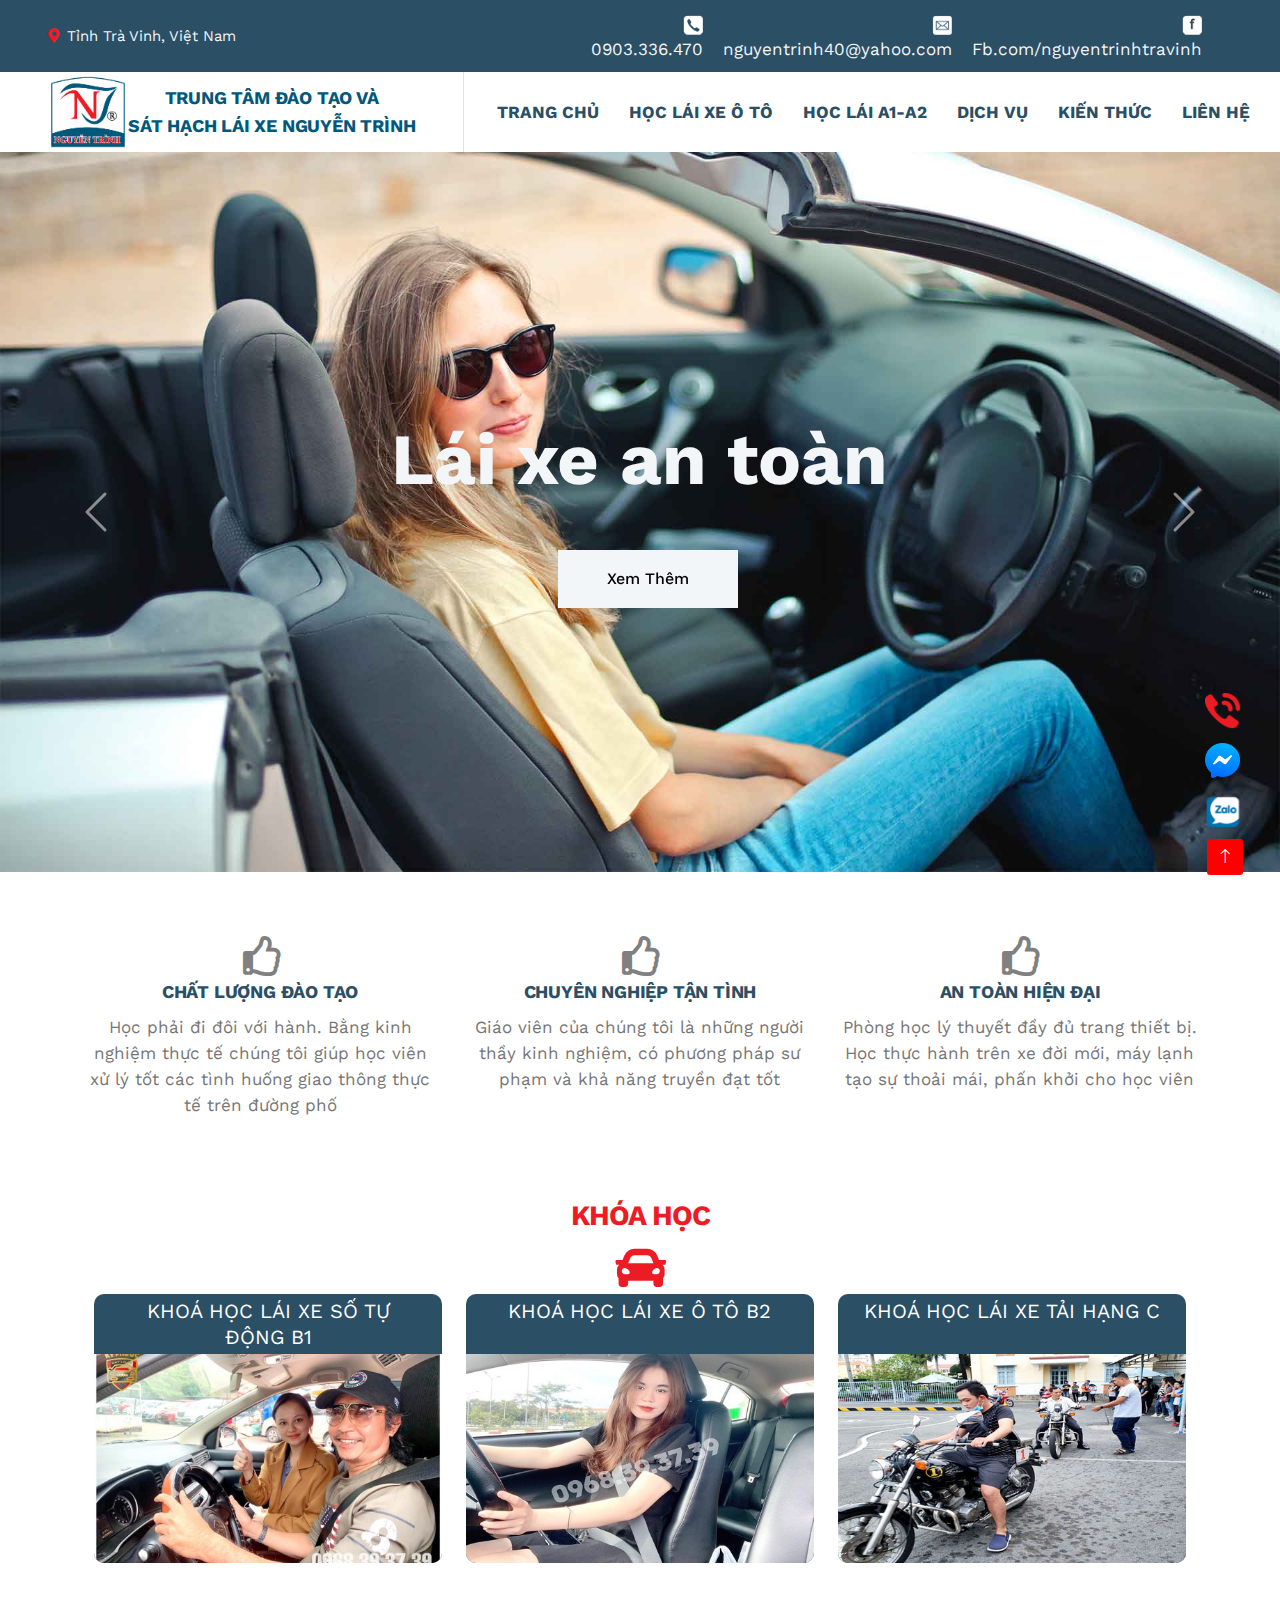
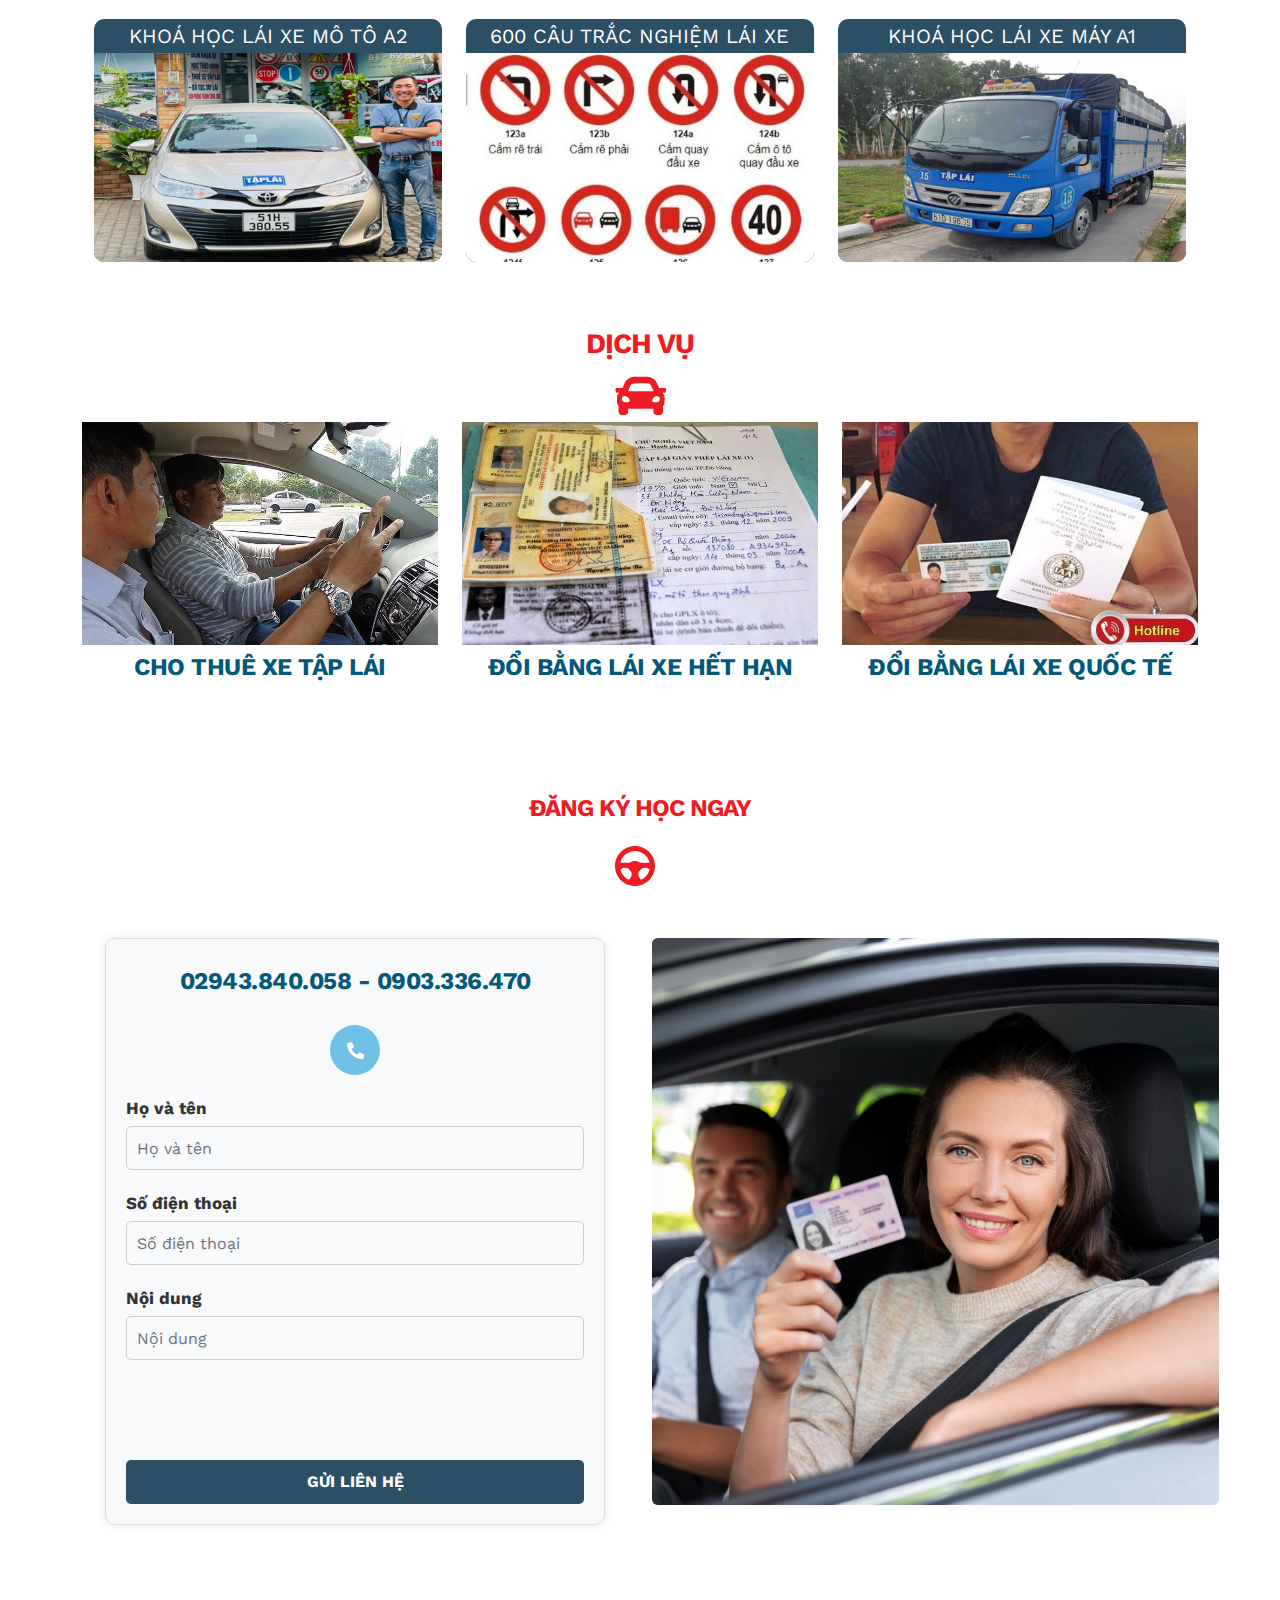
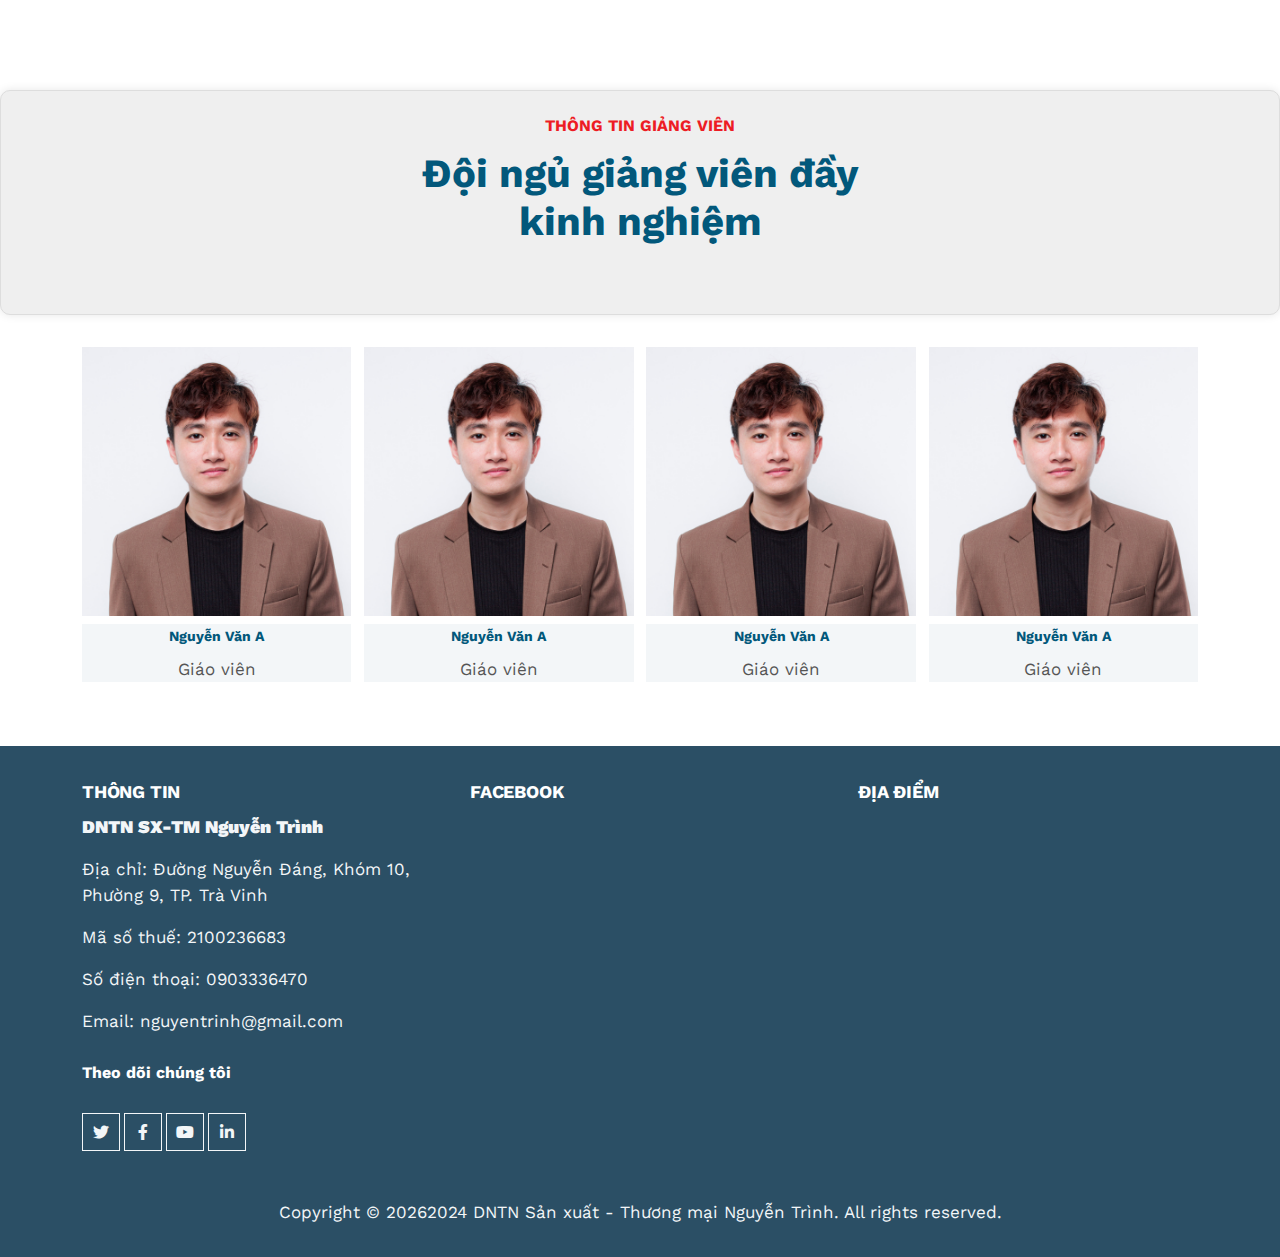
==== commit 420b19df: "refactor: fix url" ====
--- a/index.html
+++ b/index.html
@@ -87,9 +87,9 @@
                     <a href="#" class="nav-link" role="button" data-bs-toggle="dropdown" aria-expanded="false"><strong
                             style="color: #2b4f65">Học lái A1-A2</strong></a>
                     <div class="dropdown-menu bg-light m-0">
-                        <a href="page/B1.html" class="dropdown-item"><strong style="color: #2b4f65">Học lái xe máy
+                        <a href="page/A.html" class="dropdown-item"><strong style="color: #2b4f65">Học lái xe máy
                                 A1</strong></a>
-                        <a href="page/B1.html" class="dropdown-item"><strong style="color: #2b4f65">Học lái xe mô tô
+                        <a href="page/A.html" class="dropdown-item"><strong style="color: #2b4f65">Học lái xe mô tô
                                 A2</strong></a>
                     </div>
                 </div>
@@ -233,7 +233,7 @@
                             <div class="position-relative mt-auto">
                                 <img class="img-fluid" src="img/about-4.jpg" alt="">
                                 <div class="courses-overlay">
-                                    <a class="btn btn-outline-primary border-2" href="page/B1.html">Xem thêm</a>
+                                    <a class="btn btn-outline-primary border-2" href="page/A.html">Xem thêm</a>
                                 </div>
                             </div>
                         </div>
@@ -249,7 +249,7 @@
                             <div class="position-relative mt-auto">
                                 <img class="img-fluid" src="img/about-6.jpg" alt="">
                                 <div class="courses-overlay">
-                                    <a class="btn btn-outline-primary border-2" href="page/B1.html">Xem thêm</a>
+                                    <a class="btn btn-outline-primary border-2" href="page/A.html">Xem thêm</a>
                                 </div>
                             </div>
                         </div>
@@ -357,6 +357,7 @@
                     </div>
                 </main>
             </div>
+            <div class="container"></div>
         </div>
     </div>
 
--- a/css/style.css
+++ b/css/style.css
@@ -2958,7 +2958,7 @@
 }
 
 .banner-title {
-  color: #2b4f65;
+  color: whitesmoke;
   text-transform: uppercase;
   font-size: 58px;
   font-weight: 900;
@@ -3004,7 +3004,7 @@
 .breadcrumb .breadcrumb-item,
 .breadcrumb li a:focus,
 .breadcrumb li a:hover {
-  color: #60727b !important;
+  color: whitesmoke !important;
 }
 
 .breadcrumb .breadcrumb-item + .breadcrumb-item::before {
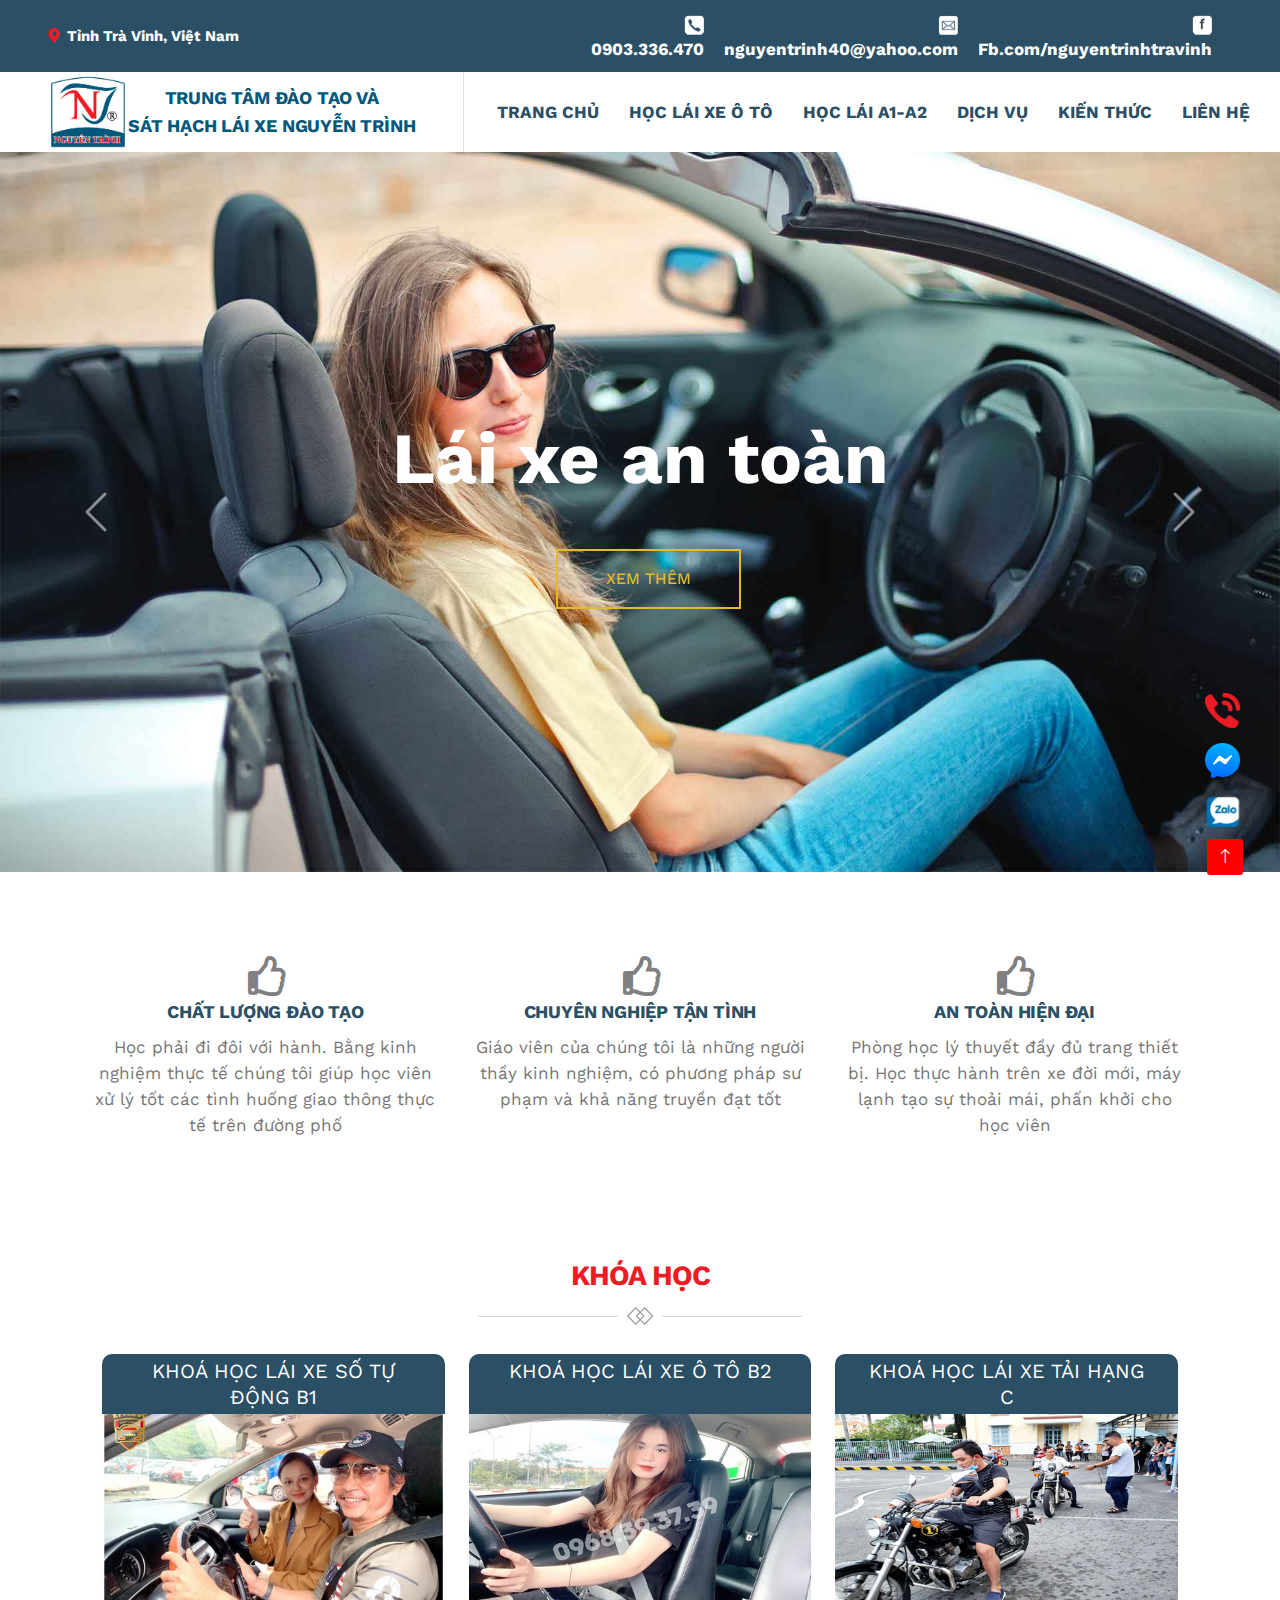
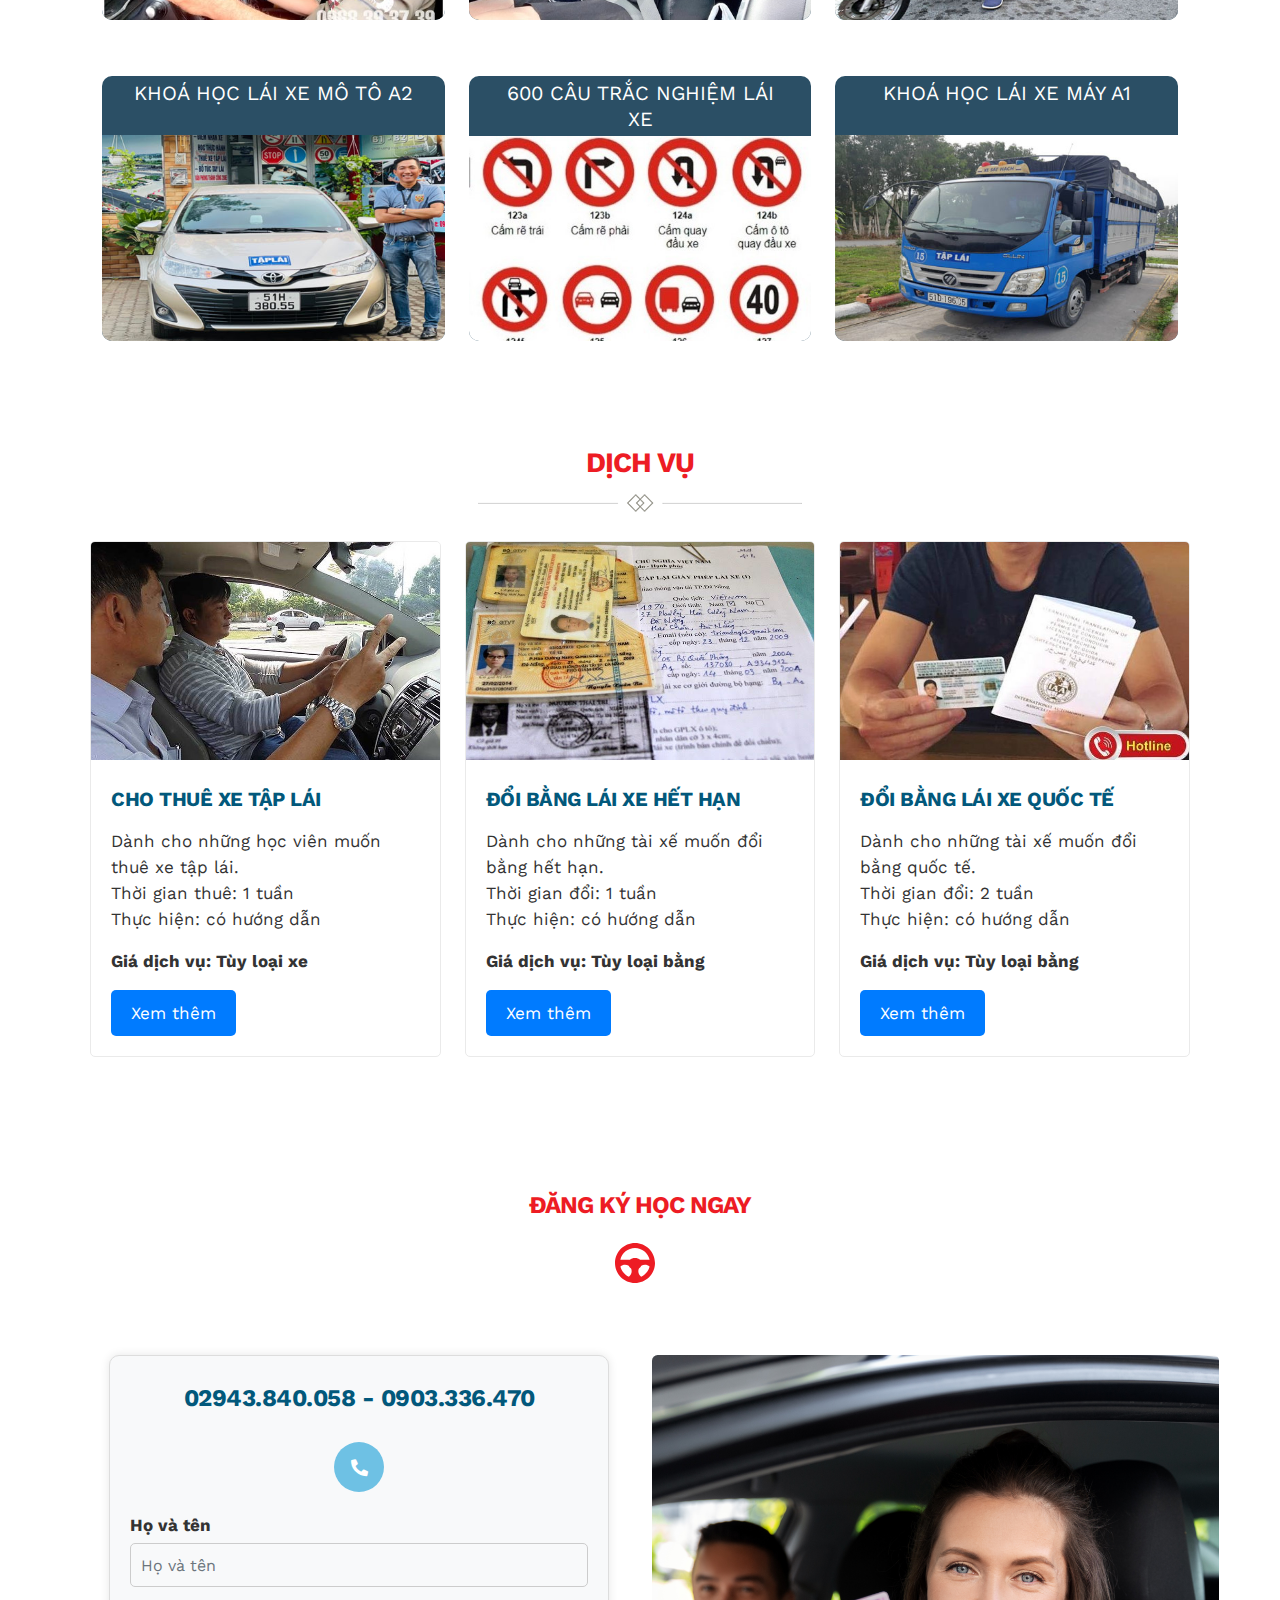
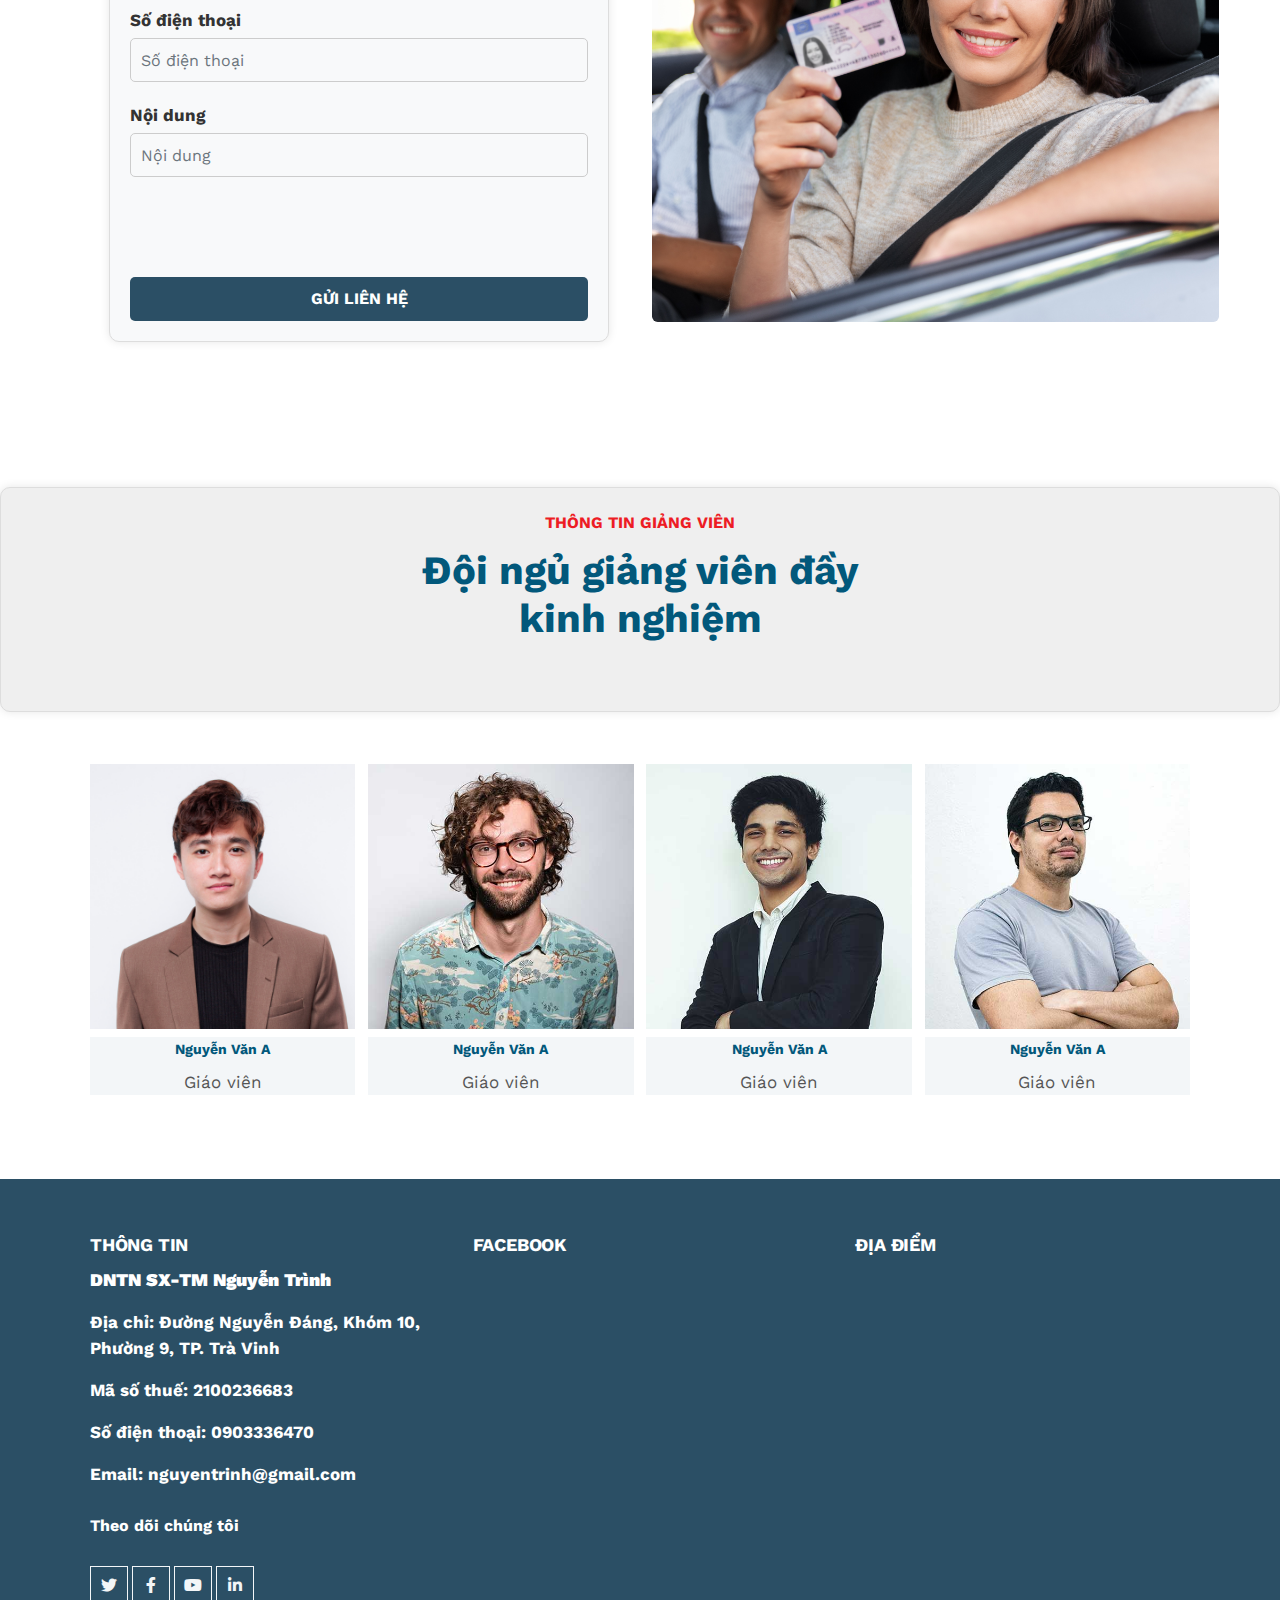
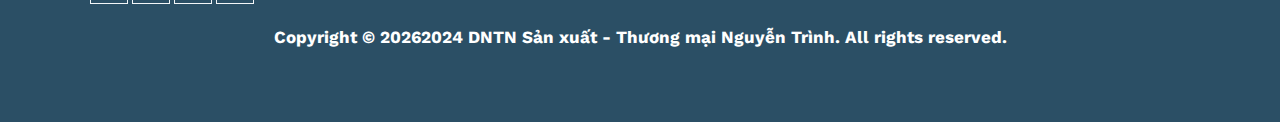
==== commit e3331f34: "refactor: update Dich Vu" ====
--- a/index.html
+++ b/index.html
@@ -122,8 +122,7 @@
                             <div class="row justify-content-center">
                                 <div class="col-lg-7">
                                     <h1 class="display-2 text-light mb-5 animated slideInDown">Lái xe an toàn</h1>
-
-                                    <a href="" class="btn btn-light py-sm-3 px-sm-5 ms-3">Xem Thêm</a>
+                                    <a href="" class="btn btn-light py-sm-3 px-sm-5 ms-3">XEM THÊM</a>
                                 </div>
                             </div>
                         </div>
@@ -137,8 +136,7 @@
                                 <div class="col-lg-7">
                                     <h1 class="display-2 text-light mb-5 animated slideInDown">Tự tin học lái
                                     </h1>
-
-                                    <a href="" class="btn btn-light py-sm-3 px-sm-5 ms-3">Xem Thêm</a>
+                                    <a href="" class="btn btn-light py-sm-3 px-sm-5 ms-3">XEM THÊM</a>
                                 </div>
                             </div>
                         </div>
@@ -156,7 +154,7 @@
         </div>
     </div>
 
-    <!-- Thông điệp -->
+    <!-- Thông điệp start-->
     <div class="container-xxl my-6 py-6 pb-0">
         <div class="container-xxl">
             <div class="container">
@@ -195,6 +193,7 @@
             </div>
         </div>
     </div>
+    <!-- Thông điệp end-->
 
     <!-- Courses Start -->
     <div class="container-xxl my-6 py-6 pb-0">
@@ -202,7 +201,7 @@
             <div class="container">
                 <div class="text-center mx-auto mb-4 wow fadeInUp" data-wow-delay="0.1s" style="max-width: 500px;">
                     <h2 class="text-primary text-uppercase mb-4">Khóa Học</h2>
-                    <i class="fas fa-car fa-3x" style="color:#ed1c24;"></i>
+                    <img src="img/title_right_x.png" alt=""><br> <br>
                 </div>
 
                 <div class="row g-4 justify-content-center">
@@ -311,57 +310,105 @@
             <div class="container">
                 <div class="text-center mx-auto mb-4 wow fadeInUp" data-wow-delay="0.1s" style="max-width: 500px;">
                     <h2 class="text-primary text-uppercase mb-4">DỊCH VỤ</h2>
-                    <i class="fas fa-car fa-3x" style="color:#ed1c24;"></i>
-                </div>
-                <main class="post-list post-card-small">
-                    <div class="row">
-                        <div class="col-lg-4 col-md-6">
-                            <article class="post-item pb-5 image-zoom-effect">
-                                <div class="post-image overflow-hidden">
-                                    <a href="/page/doibanglaixe.html"><img src="img/thue-xe-1.jpg"
-                                            class="img-fluid image-hover" alt=""></a>
-                                </div>
-                                <div class="post-content">
-                                    <h3 class="post-title text-uppercase text-center">
-                                        <a href="/page/doibanglaixe.html">Cho thuê xe tập lái</a>
-                                    </h3>
-                                </div>
-                            </article>
-                        </div>
-                        <div class="col-lg-4 col-md-6">
-                            <article class="post-item pb-5 image-zoom-effect">
-                                <div class="post-image overflow-hidden">
-                                    <a href="/page/doibanglaixe.html"><img src="img/doi-bang-lai-xe-het-han-1.jpg"
-                                            class="img-fluid image-hover" alt=""></a>
-                                </div>
-                                <div class="post-content">
-                                    <h3 class="post-title text-uppercase text-center">
-                                        <a href="/page/doibanglaixe.html">Đổi bằng lái xe hết hạn</a>
-                                    </h3>
-                                </div>
-                            </article>
-                        </div>
-                        <div class="col-lg-4 col-md-6">
-                            <article class="post-item pb-5 image-zoom-effect">
-                                <div class="post-image overflow-hidden">
-                                    <a href="/page/doibanglaixe.html"><img src="img/doi-bang-lai-xe-quoc-te-1.jpg"
-                                            class="img-fluid image-hover" alt=" "></a>
-                                </div>
-                                <div class="post-content">
-                                    <h3 class="post-title text-uppercase text-center">
-                                        <a href="/page/doibanglaixe.html">Đổi bằng lái xe quốc tế</a>
-                                    </h3>
-                                </div>
-                            </article>
-                        </div>
-                    </div>
-                </main>
-            </div>
-            <div class="container"></div>
-        </div>
-    </div>
-
+                    <img src="img/title_right_x.png" alt=""><br> <br>
+                </div>
+                <div class="row first-row">
+                    <div class="col-md-4">
+                        <div class="single-blog-item single-blog-item-1">
+                            <div class="img-holder">
+                                <img src="img/thue-xe-1.jpg" width="370" height="250" alt="" typeof="foaf:Image"
+                                    class="image-style-home-course">
+                                <div class="overlay">
+                                    <div class="box">
+                                        <div class="content">
+                                            <a href="/page/doibanglaixe.html"><i class="fa fa-link"
+                                                    aria-hidden="true"></i></a>
+                                        </div>
+                                    </div>
+                                </div>
+                            </div>
+                            <div class="text-holder">
+                                <a href="/page/doibanglaixe.html">
+                                    <h3 class="blog-title">Cho thuê xe tập lái</h3>
+                                </a>
+                                <div class="text">
+                                    <p>Dành cho những học viên muốn thuê xe tập lái.<br>
+                                        Thời gian thuê: 1 tuần<br>
+                                        Thực hiện: có hướng dẫn<br>
+                                    <p class="price">Giá dịch vụ: Tùy loại xe</p>
+                                </div>
+                                <div class="register"><a href="/page/doibanglaixe.html" class="home-register"
+                                        data-course-id="1">Xem thêm</a>
+                                </div>
+                            </div>
+                        </div>
+                    </div>
+                    <div class="col-md-4">
+                        <div class="single-blog-item single-blog-item-3">
+                            <div class="img-holder">
+                                <img src="img/doi-bang-lai-xe-het-han-1.jpg" width="370" height="250" alt=""
+                                    typeof="foaf:Image" class="image-style-home-course">
+                                <div class="overlay">
+                                    <div class="box">
+                                        <div class="content">
+                                            <a href="/page/post_kienthuc.html"><i class="fa fa-link"
+                                                    aria-hidden="true"></i></a>
+                                        </div>
+                                    </div>
+                                </div>
+                            </div>
+                            <div class="text-holder">
+                                <a href="/page/post_kienthuc.html">
+                                    <h3 class="blog-title">Đổi bằng lái xe hết hạn</h3>
+                                </a>
+                                <div class="text">
+                                    <p>Dành cho những tài xế muốn đổi bằng hết hạn.<br>
+                                        Thời gian đổi: 1 tuần<br>
+                                        Thực hiện: có hướng dẫn<br>
+                                    <p class="price">Giá dịch vụ: Tùy loại bằng</p>
+                                </div>
+                                <div class="register"><a href="/page/post_kienthuc.html" class="home-register"
+                                        data-course-id="1">Xem thêm</a>
+                                </div>
+                            </div>
+                        </div>
+                    </div>
+                    <div class="col-md-4">
+                        <div class="single-blog-item single-blog-item-1388">
+                            <div class="img-holder">
+                                <img src="img/doi-bang-lai-xe-quoc-te-1.jpg" width="370" height="250" alt=""
+                                    typeof="foaf:Image" class="image-style-home-course">
+                                <div class="overlay">
+                                    <div class="box">
+                                        <div class="content">
+                                            <a href="/page/doibanglaixe.html"><i class="fa fa-link"
+                                                    aria-hidden="true"></i></a>
+                                        </div>
+                                    </div>
+                                </div>
+                            </div>
+                            <div class="text-holder">
+                                <a href="/page/doibanglaixe.html">
+                                    <h3 class="blog-title">Đổi bằng lái xe quốc tế</h3>
+                                </a>
+                                <div class="text">
+                                    <p>Dành cho những tài xế muốn đổi bằng quốc tế.<br>
+                                        Thời gian đổi: 2 tuần<br>
+                                        Thực hiện: có hướng dẫn<br>
+                                    <p class="price">Giá dịch vụ: Tùy loại bằng</p>
+                                </div>
+                                <div class="register"><a href="/page/doibanglaixe.html" class="home-register"
+                                        data-course-id="1">Xem thêm</a>
+                                </div>
+                            </div>
+                        </div>
+                    </div>
+                </div>
+            </div>
+        </div>
+    </div>
     <!-- Dich vu End -->
+
     <div class="container-xxl courses my-6 py-6 pb-0">
         <h2 class="elementor-heading-title elementor-size-default">Đăng ký học ngay</h2>
         <div class="elementor-element elementor-element-fd1212c elementor-widget-divider--view-line_icon elementor-widget-divider--separator-type-pattern elementor-view-default elementor-widget-divider--element-align-center elementor-widget elementor-widget-divider"
@@ -371,8 +418,6 @@
                     style="--divider-pattern-url: url(&quot;data:image/svg+xml,%3Csvg xmlns='http://www.w3.org/2000/svg' preserveAspectRatio='none' overflow='visible' height='100%' viewBox='0 0 24 24' fill='none' stroke='black' stroke-width='1' stroke-linecap='square' stroke-miterlimit='10'%3E%3Cpolyline points='0,18 12,6 24,18 '/%3E%3C/svg%3E&quot;);">
                     <span class="elementor-divider-separator">
                         <div class="elementor-icon elementor-divider__element">
-                            <!--?xml version="1.0" encoding="iso-8859-1"?-->
-                            <!-- Generator: Adobe Illustrator 19.0.0, SVG Export Plug-In . SVG Version: 6.00 Build 0)  -->
                             <svg version="1.1" id="Capa_1" xmlns="http://www.w3.org/2000/svg"
                                 xmlns:xlink="http://www.w3.org/1999/xlink" x="0px" y="0px" viewBox="0 0 512 512"
                                 style="enable-background:new 0 0 512 512;" xml:space="preserve">
@@ -525,7 +570,7 @@
                 <div class="col-lg-3 col-md-6 wow fadeInUp" data-wow-delay="0.1s">
                     <div class="team-item position-relative">
                         <div class="position-relative">
-                            <img class="img-fluid" src="img/avartar1.jpg" alt="">
+                            <img class="img-fluid" src="img/avatar1.jpg" alt="">
                             <div class="team-social text-center">
                                 <a class="btn btn-square btn-outline-primary border-2 m-1" href=""><i
                                         class="fab fa-facebook-f"></i></a>
@@ -544,7 +589,7 @@
                 <div class="col-lg-3 col-md-6 wow fadeInUp" data-wow-delay="0.3s">
                     <div class="team-item position-relative">
                         <div class="position-relative">
-                            <img class="img-fluid" src="img/avartar1.jpg" alt="">
+                            <img class="img-fluid" src="img/avatar2.jpg" alt="">
                             <div class="team-social text-center">
                                 <a class="btn btn-square btn-outline-primary border-2 m-1" href=""><i
                                         class="fab fa-facebook-f"></i></a>
@@ -563,7 +608,7 @@
                 <div class="col-lg-3 col-md-6 wow fadeInUp" data-wow-delay="0.5s">
                     <div class="team-item position-relative">
                         <div class="position-relative">
-                            <img class="img-fluid" src="img/avartar1.jpg" alt="">
+                            <img class="img-fluid" src="img/avatar3.jpg" alt="">
                             <div class="team-social text-center">
                                 <a class="btn btn-square btn-outline-primary border-2 m-1" href=""><i
                                         class="fab fa-facebook-f"></i></a>
@@ -582,7 +627,7 @@
                 <div class="col-lg-3 col-md-6 wow fadeInUp" data-wow-delay="0.7s">
                     <div class="team-item position-relative">
                         <div class="position-relative">
-                            <img class="img-fluid" src="img/avartar1.jpg" alt="">
+                            <img class="img-fluid" src="img/avatar4.jpg" alt="">
                             <div class="team-social text-center">
                                 <a class="btn btn-square btn-outline-primary border-2 m-1" href=""><i
                                         class="fab fa-facebook-f"></i></a>
@@ -605,6 +650,7 @@
 
     </div>
     <!-- Team End -->
+
     <!-- Footer Start -->
     <div class="container-fluid bg-dark text-light footer my-6 mb-0 py-6 wow fadeIn" data-wow-delay="0.1s">
         <div class="container">
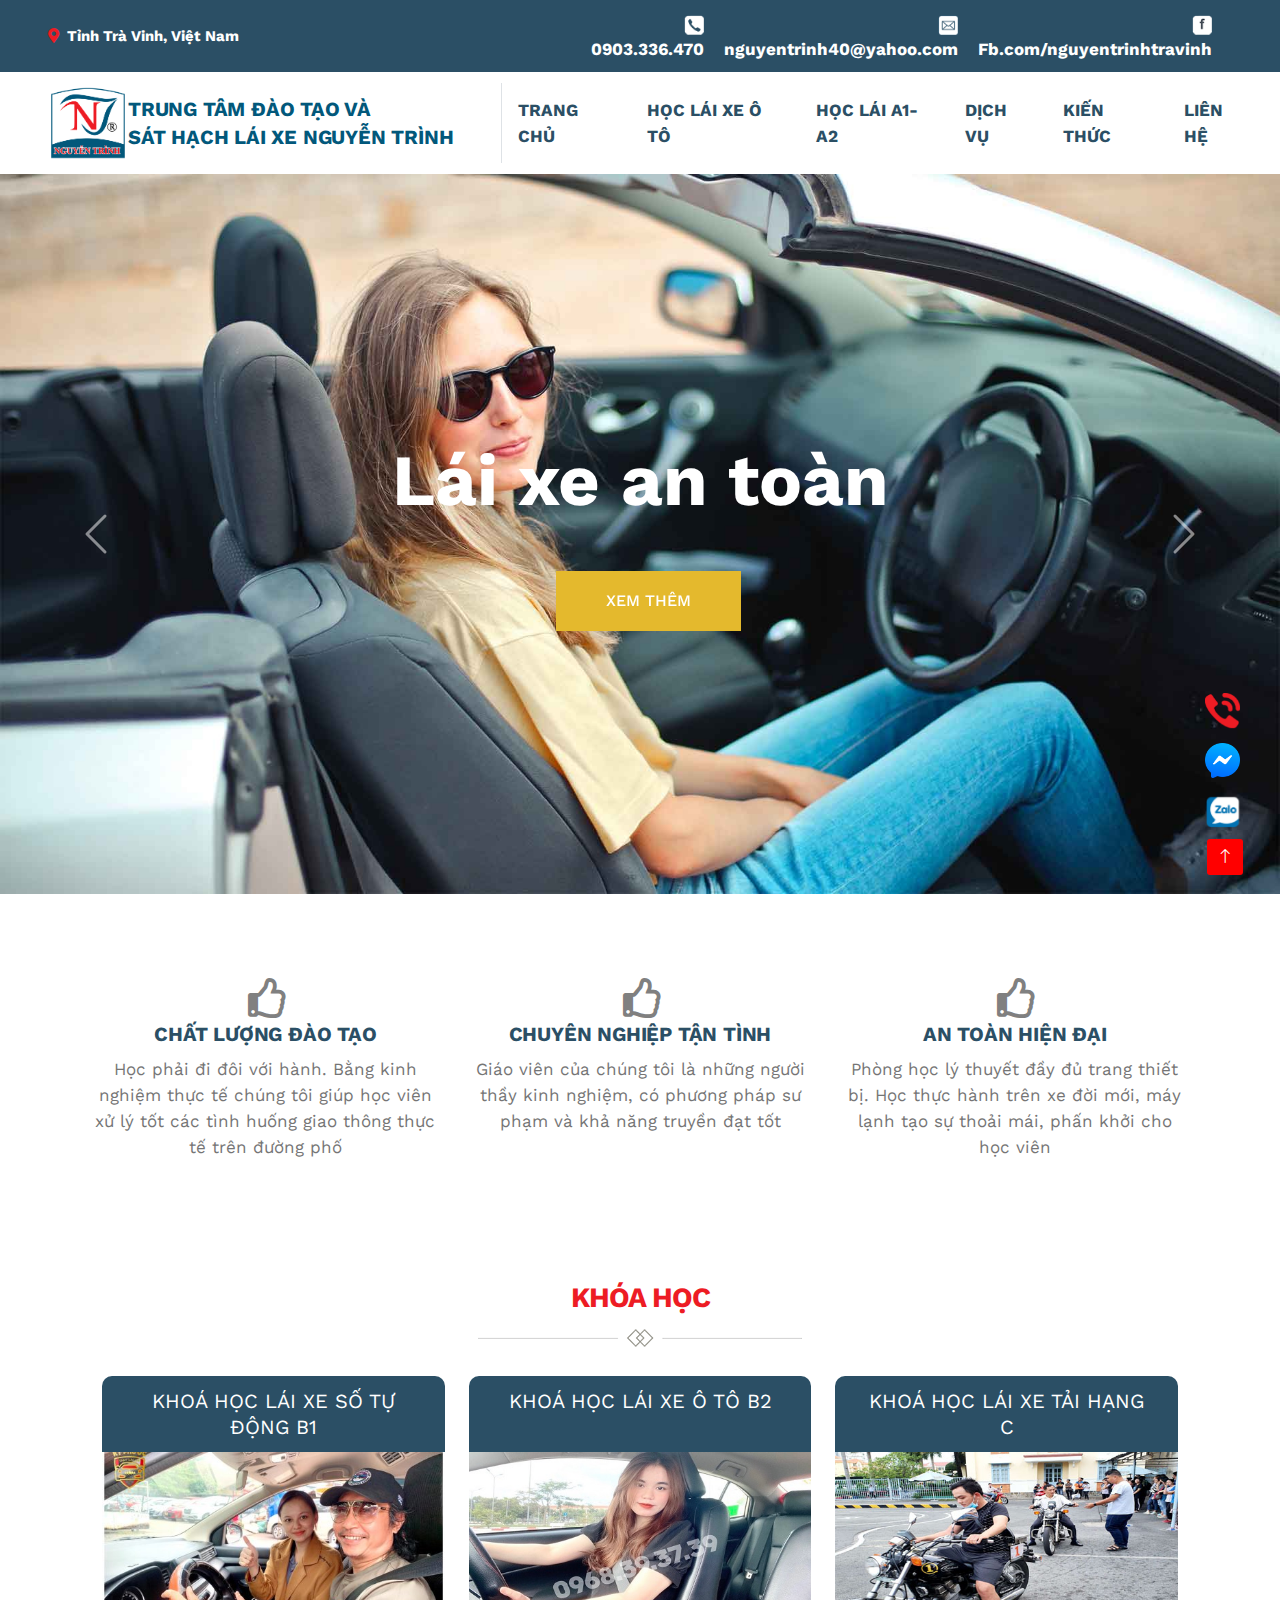
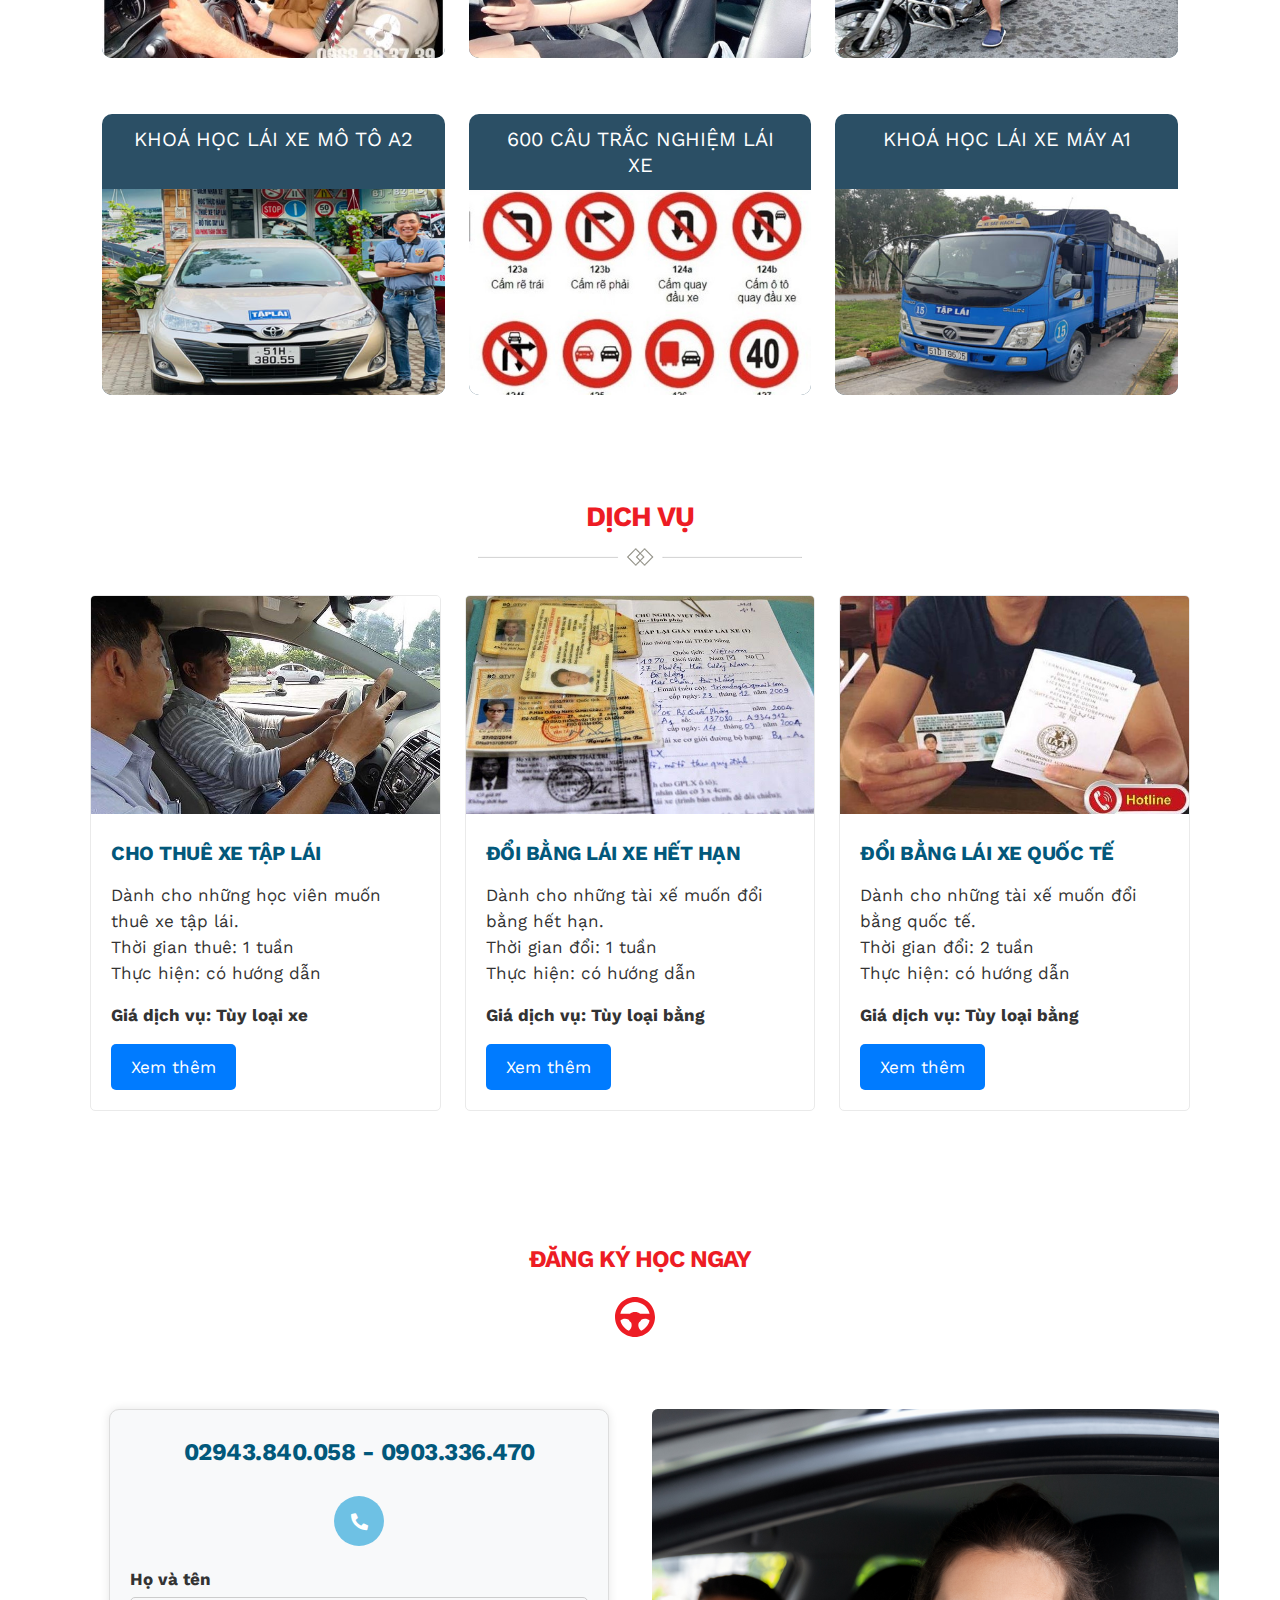
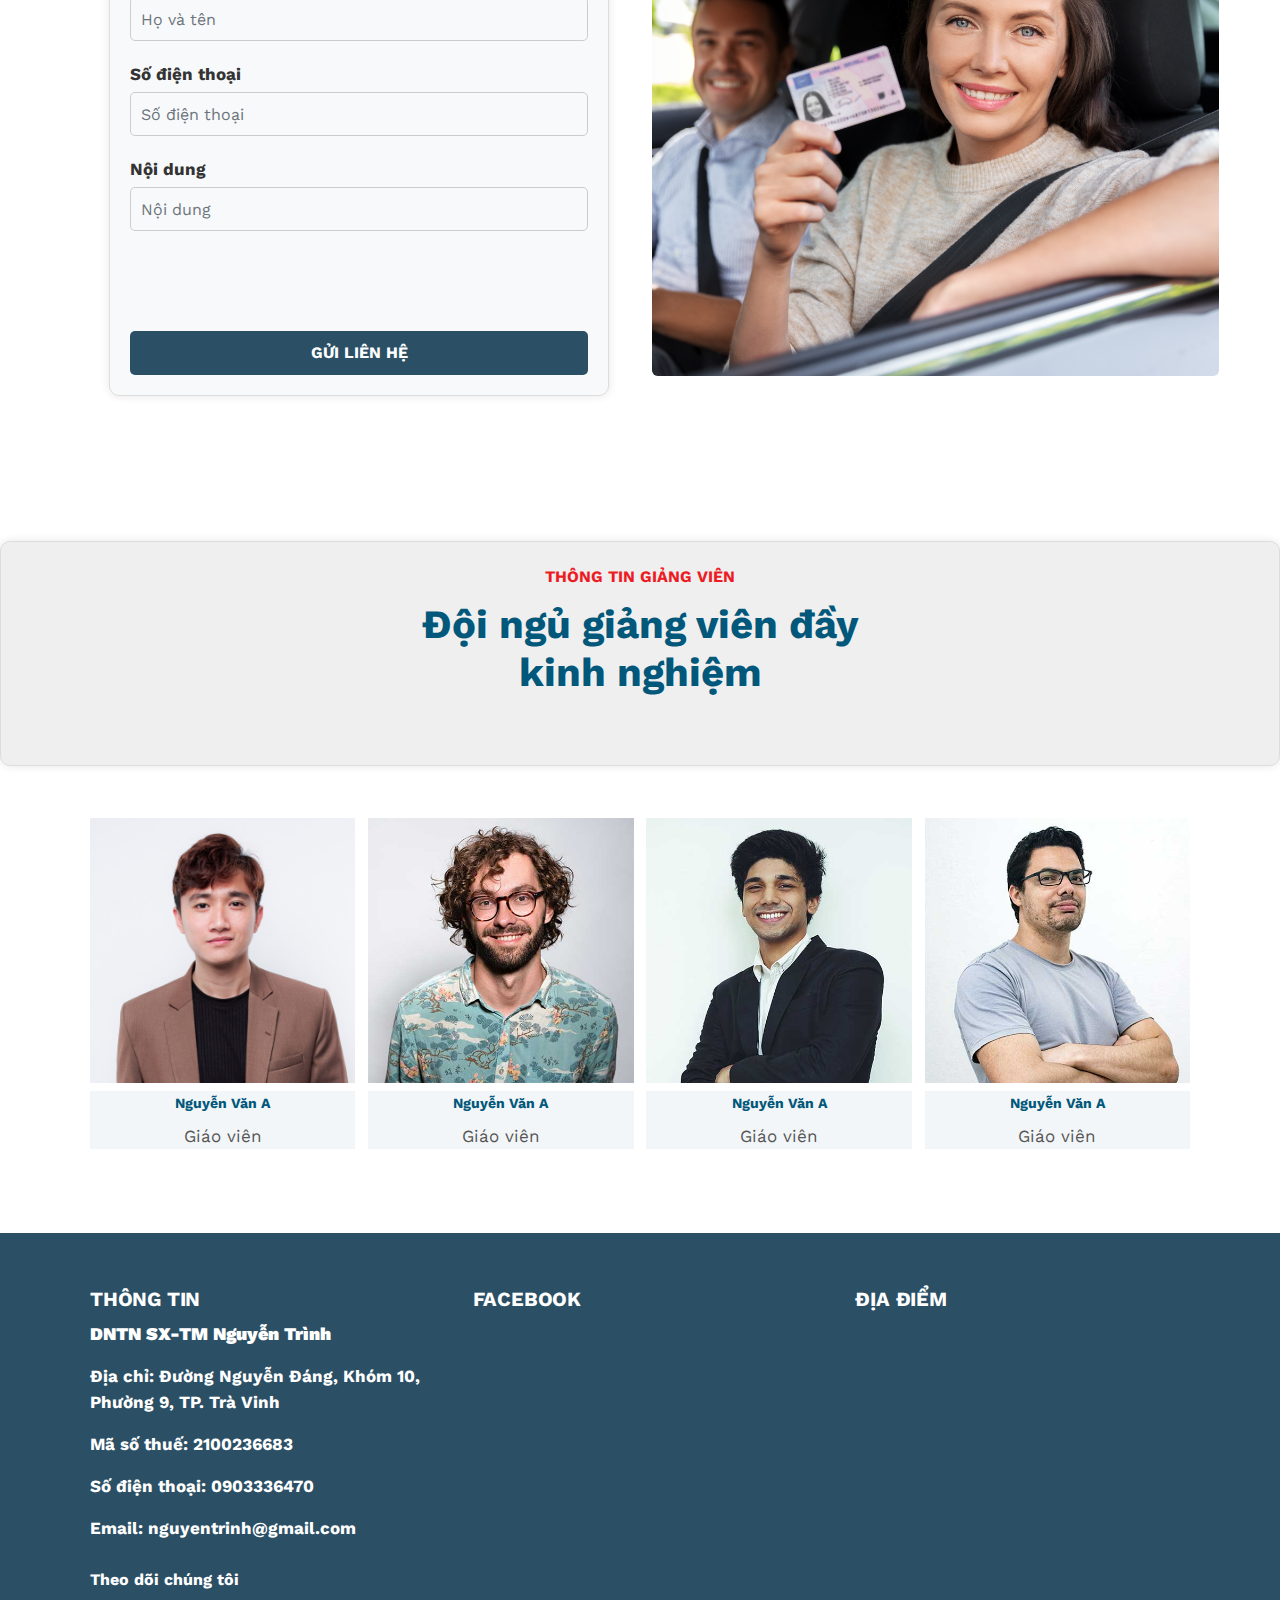
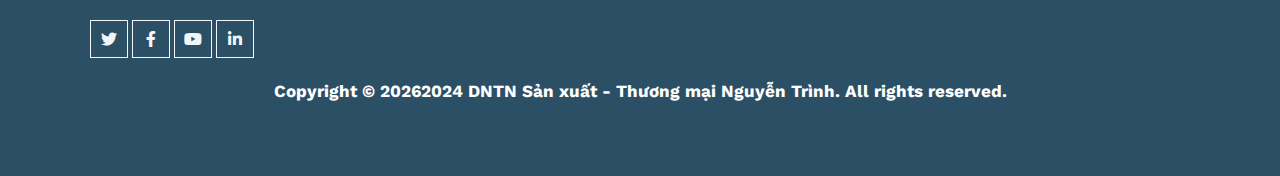
==== commit 32cb3358: "refactor: change css" ====
--- a/index.html
+++ b/index.html
@@ -60,7 +60,7 @@
     <nav class="navbar navbar-expand-lg bg-white navbar-light sticky-top p-0">
         <a href="index.html" class="navbar-brand d-flex align-items-center border-end px-4 px-lg-5">
             <img src="img/logo_nguyentrinh.png" alt="" style="width: 80px;">
-            <h4 class="m-0 text-center">Trung tâm đào tạo và <br>sát hạch lái xe Nguyễn Trình</h4>
+            <h4 class="m-0">Trung tâm đào tạo và <br>sát hạch lái xe Nguyễn Trình</h4>
         </a>
 
         <button type="button" class="navbar-toggler me-4" data-bs-toggle="collapse" data-bs-target="#navbarCollapse">
--- a/css/style.css
+++ b/css/style.css
@@ -421,7 +421,7 @@
 }
 
 h4 {
-  font-size: 18px;
+  font-size: 20px;
   line-height: 28px;
   text-transform: uppercase;
   letter-spacing: -.2px;
--- a/css/custom.css
+++ b/css/custom.css
@@ -788,9 +788,9 @@
 }
 
 .btn.btn-light {
-    background-color: transparent; /* Đặt nền trong suốt */
-    border-color: transparent; /* Xóa viền */
-    color: #e4b92d; /* Màu chữ mặc định */
+    background-color: #e4b92d; /* Đặt nền trong suốt */
+    border-color: #fff; /* Xóa viền */
+    color: #fff; /* Màu chữ mặc định */
     transition: background-color 0.3s ease; /* Thêm hiệu ứng chuyển đổi màu nền */
     border: 2px solid #e4b92d;
 }
